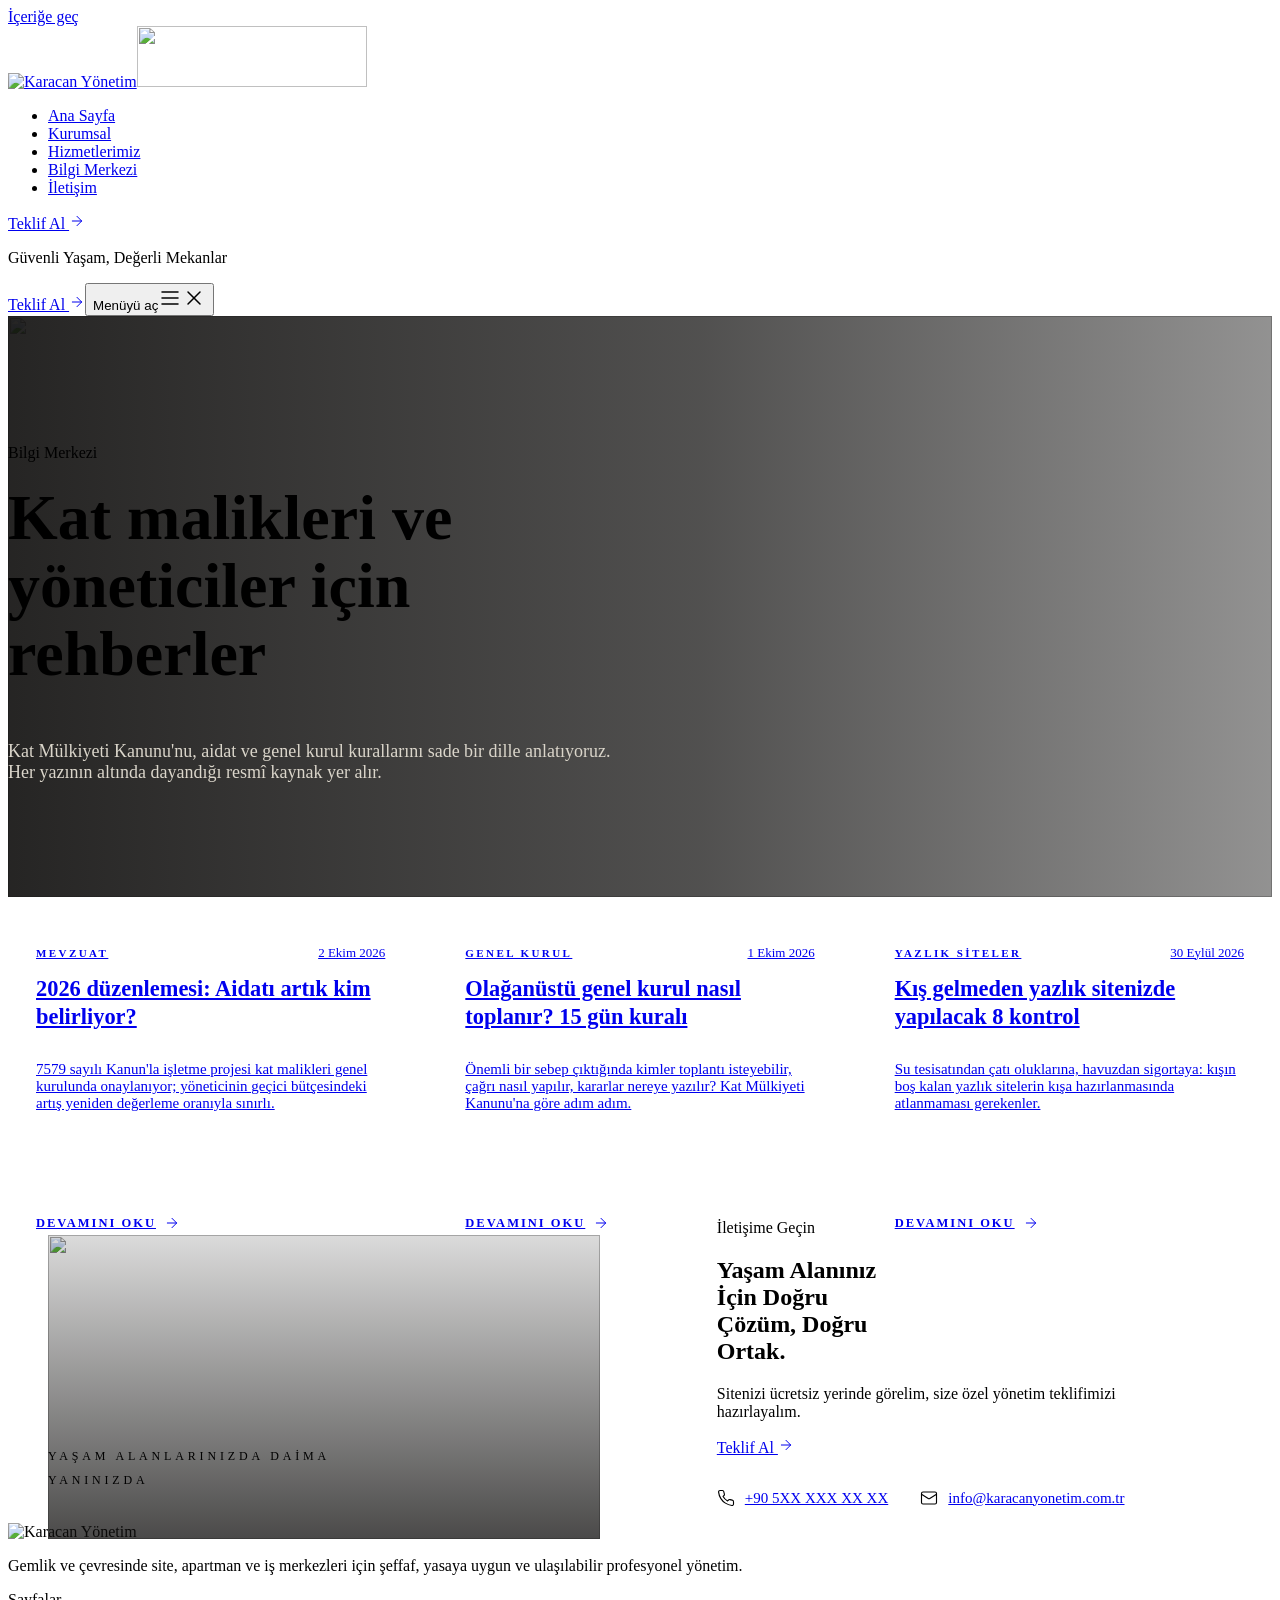
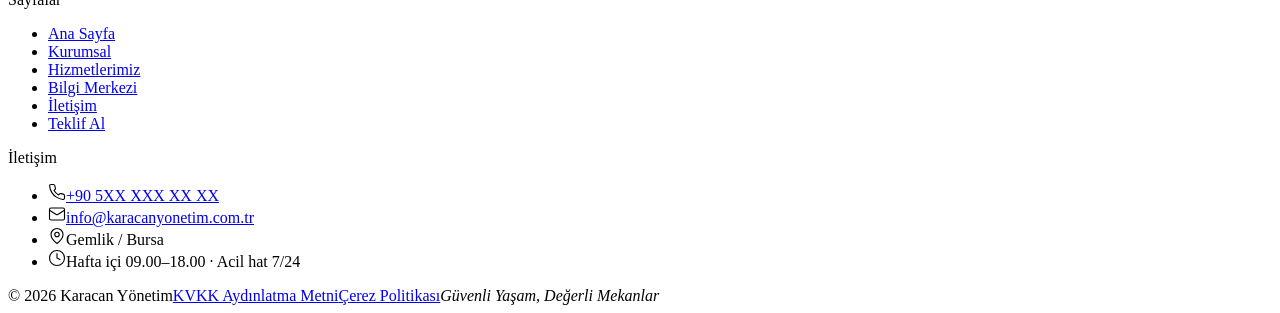
==== bilgi-merkezi/index.html @ 51871c75 "Önizleme v3: açık renkli site ikonları Co-Authored-By: Claude Opus 5.5 <noreply@anthropic.com>" ====
<!DOCTYPE html><html lang="tr" data-astro-cid-kfqxrqoz><head><meta charset="utf-8"><meta name="viewport" content="width=device-width, initial-scale=1"><title>Bilgi Merkezi | Karacan Yönetim</title><meta name="description" content="Kat malikleri ve site yöneticileri için rehberler: Kat Mülkiyeti Kanunu, 2026 aidat düzenlemesi, genel kurul usulü ve yazlık site bakımı."><link rel="canonical" href="https://karacanyonetim.com.tr/karacan-onizleme/bilgi-merkezi/"><meta name="robots" content="noindex, nofollow"><meta name="theme-color" content="#F7F5EF"><link rel="icon" href="/karacan-onizleme/favicon.svg" type="image/svg+xml"><link rel="icon" href="/karacan-onizleme/favicon.png" sizes="32x32"><link rel="apple-touch-icon" href="/karacan-onizleme/apple-touch-icon.png"><meta property="og:type" content="website"><meta property="og:locale" content="tr_TR"><meta property="og:site_name" content="Karacan Yönetim"><meta property="og:title" content="Bilgi Merkezi | Karacan Yönetim"><meta property="og:description" content="Kat malikleri ve site yöneticileri için rehberler: Kat Mülkiyeti Kanunu, 2026 aidat düzenlemesi, genel kurul usulü ve yazlık site bakımı."><meta property="og:url" content="https://karacanyonetim.com.tr/karacan-onizleme/bilgi-merkezi/"><meta property="og:image" content="https://karacanyonetim.com.tr/img/acilis-1200.webp"><script type="application/ld+json">{"@context":"https://schema.org","@type":"ProfessionalService","name":"Karacan Yönetim","description":"Site, Apartman ve İş Merkezi Yönetim ve Danışmanlık","slogan":"Güvenli Yaşam, Değerli Mekanlar","url":"https://karacanyonetim.com.tr/","email":"info@karacanyonetim.com.tr","logo":"https://karacanyonetim.com.tr/ikon-512.png","areaServed":["Gemlik","Bursa"],"address":{"@type":"PostalAddress","addressLocality":"Gemlik","addressRegion":"Bursa","addressCountry":"TR"}}</script><link rel="stylesheet" href="/karacan-onizleme/_astro/Temel.Bpt1xUq4.css"><style>.sayfa-basi[data-astro-cid-6y4fltz2]{isolation:isolate;background:var(--gece);color:var(--fildisi);padding-block:clamp(64px,10vw,128px) clamp(56px,8vw,96px);position:relative;overflow:hidden}img[data-astro-cid-6y4fltz2]{z-index:-2;object-fit:cover;opacity:.9;width:100%;height:100%;position:absolute;inset:0}.sayfa-basi[data-astro-cid-6y4fltz2]:has(img):before{content:"";z-index:-1;background:linear-gradient(90deg,#0e0d0ce6 0%,#0e0d0cb8 55%,#0e0d0c73 100%);position:absolute;inset:0}h1[data-astro-cid-6y4fltz2]{max-width:18ch;margin-top:22px;font-size:clamp(2.3rem,1.6rem + 3.2vw,4rem);line-height:1.06}p[data-astro-cid-6y4fltz2]{color:#dad5ca;max-width:38rem;margin-top:22px;font-size:clamp(1rem,.95rem + .3vw,1.125rem)}
.cagri[data-astro-cid-7pdlx3l4]{border-top:1px solid var(--cizgi);background:#fff;display:grid}.cagri-gorsel[data-astro-cid-7pdlx3l4]{isolation:isolate;min-height:280px;position:relative}.cagri-gorsel[data-astro-cid-7pdlx3l4] img[data-astro-cid-7pdlx3l4]{z-index:-2;object-fit:cover;width:100%;height:100%;position:absolute;inset:0}.cagri-gorsel[data-astro-cid-7pdlx3l4]:before{content:"";z-index:-1;background:linear-gradient(#0e0d0c26,#0e0d0cbf);position:absolute;inset:0}.cagri-gorsel[data-astro-cid-7pdlx3l4] figcaption[data-astro-cid-7pdlx3l4]{left:var(--kenar);right:var(--kenar);max-width:22rem;color:var(--fildisi);letter-spacing:.32em;text-transform:uppercase;font-size:12px;line-height:2;position:absolute;bottom:32px}.cagri-gorsel[data-astro-cid-7pdlx3l4] figcaption[data-astro-cid-7pdlx3l4]:after{content:"";background:var(--altin);width:36px;height:1px;margin-top:14px;display:block}.cagri-ic[data-astro-cid-7pdlx3l4]{padding:clamp(48px, 7vw, 96px) var(--kenar)}h2[data-astro-cid-7pdlx3l4]{max-width:16ch;margin-top:20px}.cagri-ic[data-astro-cid-7pdlx3l4]>p[data-astro-cid-7pdlx3l4]{color:var(--soluk);max-width:30rem;margin-top:18px}.cagri-ic[data-astro-cid-7pdlx3l4] .dugme[data-astro-cid-7pdlx3l4]{margin-top:32px}.cagri-iletisim[data-astro-cid-7pdlx3l4]{flex-wrap:wrap;gap:14px 32px;margin-top:32px;padding:0;list-style:none;display:flex}.cagri-iletisim[data-astro-cid-7pdlx3l4] li[data-astro-cid-7pdlx3l4]{align-items:center;gap:10px;font-size:15px;display:flex}.cagri-iletisim[data-astro-cid-7pdlx3l4] svg{color:var(--altin-yazi)}@media (width>=900px){.cagri[data-astro-cid-7pdlx3l4]{grid-template-columns:1fr 1fr}.cagri-gorsel[data-astro-cid-7pdlx3l4]{min-height:100%}.cagri-ic[data-astro-cid-7pdlx3l4]{padding-inline:clamp(48px,6vw,96px)}}
.yazi-liste[data-astro-cid-j4xgwcyb]{gap:20px;padding:0;list-style:none;display:grid}@media (width>=900px){.yazi-liste[data-astro-cid-j4xgwcyb]{grid-template-columns:repeat(3,1fr);gap:24px}}.yazi-liste[data-astro-cid-j4xgwcyb] a[data-astro-cid-j4xgwcyb]{border:1px solid var(--cizgi);background:#fff;flex-direction:column;height:100%;padding:32px 28px;transition:border-color .2s,transform .2s;display:flex}.yazi-liste[data-astro-cid-j4xgwcyb] a[data-astro-cid-j4xgwcyb]:hover{border-color:var(--altin);transform:translateY(-2px)}.ust[data-astro-cid-j4xgwcyb]{justify-content:space-between;align-items:baseline;gap:12px;display:flex}.etiket[data-astro-cid-j4xgwcyb]{letter-spacing:.22em;text-transform:uppercase;color:var(--altin-yazi);font-size:11px;font-weight:600}time[data-astro-cid-j4xgwcyb]{color:var(--soluk);font-size:13px}h2[data-astro-cid-j4xgwcyb]{margin-top:14px;font-size:1.4rem;line-height:1.25}p[data-astro-cid-j4xgwcyb]{color:var(--soluk);flex:1;margin-top:12px;font-size:15px}.bag[data-astro-cid-j4xgwcyb]{letter-spacing:.16em;text-transform:uppercase;border-bottom:1px solid var(--altin);align-self:flex-start;align-items:center;gap:8px;margin-top:24px;padding-bottom:4px;font-size:12.5px;font-weight:600;display:inline-flex}
</style></head><body data-astro-cid-kfqxrqoz><a href="#icerik" class="gorunmez" data-astro-cid-kfqxrqoz>İçeriğe geç</a><header class="ust" data-astro-cid-amg5ateg><div class="kap ust-ic" data-astro-cid-amg5ateg><a href="/karacan-onizleme/" class="logo" aria-label="Karacan Yönetim ana sayfa" data-astro-cid-amg5ateg><img class="logo-acik" src="/karacan-onizleme/logo/karacan-yatay-renkli.svg" alt="Karacan Yönetim" width="230" height="61" data-astro-cid-amg5ateg><img class="logo-koyu" src="/karacan-onizleme/logo/karacan-yatay-koyu.svg" alt="" width="230" height="61" aria-hidden="true" data-astro-cid-amg5ateg></a><nav class="menu" id="menu" aria-label="Ana menü" data-astro-cid-amg5ateg><ul data-astro-cid-amg5ateg><li data-astro-cid-amg5ateg><a href="/karacan-onizleme/" data-astro-cid-amg5ateg>Ana Sayfa</a></li><li data-astro-cid-amg5ateg><a href="/karacan-onizleme/kurumsal/" data-astro-cid-amg5ateg>Kurumsal</a></li><li data-astro-cid-amg5ateg><a href="/karacan-onizleme/hizmetler/" data-astro-cid-amg5ateg>Hizmetlerimiz</a></li><li data-astro-cid-amg5ateg><a href="/karacan-onizleme/bilgi-merkezi/" aria-current="page" data-astro-cid-amg5ateg>Bilgi Merkezi</a></li><li data-astro-cid-amg5ateg><a href="/karacan-onizleme/iletisim/" data-astro-cid-amg5ateg>İletişim</a></li></ul><a href="/karacan-onizleme/teklif/" class="dugme dugme-altin menu-teklif" data-astro-cid-amg5ateg>Teklif Al <svg width="16" height="16" viewBox="0 0 24 24" fill="none" stroke="currentColor" stroke-width="1.5" stroke-linecap="round" stroke-linejoin="round" aria-hidden="true"><path d="M5 12h14"/><path d="m12 5 7 7-7 7"/></svg></a><p class="menu-slogan" data-astro-cid-amg5ateg>Güvenli Yaşam,
Değerli Mekanlar</p></nav><a href="/karacan-onizleme/teklif/" class="dugme dugme-altin ust-teklif" data-astro-cid-amg5ateg>Teklif Al <svg width="16" height="16" viewBox="0 0 24 24" fill="none" stroke="currentColor" stroke-width="1.5" stroke-linecap="round" stroke-linejoin="round" aria-hidden="true"><path d="M5 12h14"/><path d="m12 5 7 7-7 7"/></svg></a><button class="menu-dugme" aria-controls="menu" aria-expanded="false" data-astro-cid-amg5ateg><span class="gorunmez" data-astro-cid-amg5ateg>Menüyü aç</span><svg class="ac" width="24" height="24" viewBox="0 0 24 24" fill="none" stroke="currentColor" stroke-width="1.5" stroke-linecap="round" stroke-linejoin="round" aria-hidden="true"><path d="M4 6h16"/><path d="M4 12h16"/><path d="M4 18h16"/></svg><svg class="kapa" width="24" height="24" viewBox="0 0 24 24" fill="none" stroke="currentColor" stroke-width="1.5" stroke-linecap="round" stroke-linejoin="round" aria-hidden="true"><path d="M18 6 6 18"/><path d="m6 6 12 12"/></svg></button></div></header><script type="module">var e=document.querySelector(`.menu-dugme`),t=document.querySelector(`.ust`);e.addEventListener(`click`,()=>{let n=t.classList.toggle(`acik`);e.setAttribute(`aria-expanded`,String(n)),document.body.style.overflow=n?`hidden`:``});</script><main id="icerik" data-astro-cid-kfqxrqoz><section class="sayfa-basi koyu" data-astro-cid-6y4fltz2><img src="/karacan-onizleme/img/acilis-1600.webp" srcset="/karacan-onizleme/img/acilis-800.webp 800w, /karacan-onizleme/img/acilis-1600.webp 1600w" sizes="100vw" alt="" fetchpriority="high" width="1600" height="1050" data-astro-cid-6y4fltz2><div class="kap" data-astro-cid-6y4fltz2><span class="ust-baslik" data-astro-cid-6y4fltz2>Bilgi Merkezi</span><h1 data-astro-cid-6y4fltz2>Kat malikleri ve yöneticiler için rehberler</h1><p data-astro-cid-6y4fltz2>Kat Mülkiyeti Kanunu&#39;nu, aidat ve genel kurul kurallarını sade bir dille anlatıyoruz. Her yazının altında dayandığı resmî kaynak yer alır.</p></div></section><section class="bolum" data-astro-cid-j4xgwcyb><div class="kap" data-astro-cid-j4xgwcyb><ul class="yazi-liste" data-astro-cid-j4xgwcyb><li data-astro-cid-j4xgwcyb><a href="/karacan-onizleme/bilgi-merkezi/aidati-kim-belirliyor/" data-astro-cid-j4xgwcyb><span class="ust" data-astro-cid-j4xgwcyb><span class="etiket" data-astro-cid-j4xgwcyb>Mevzuat</span><time datetime="2026-10-02T00:00:00.000Z" data-astro-cid-j4xgwcyb>2 Ekim 2026</time></span><h2 data-astro-cid-j4xgwcyb>2026 düzenlemesi: Aidatı artık kim belirliyor?</h2><p data-astro-cid-j4xgwcyb>7579 sayılı Kanun&#39;la işletme projesi kat malikleri genel kurulunda onaylanıyor; yöneticinin geçici bütçesindeki artış yeniden değerleme oranıyla sınırlı.</p><span class="bag" data-astro-cid-j4xgwcyb>Devamını oku <svg width="16" height="16" viewBox="0 0 24 24" fill="none" stroke="currentColor" stroke-width="1.5" stroke-linecap="round" stroke-linejoin="round" aria-hidden="true"><path d="M5 12h14"/><path d="m12 5 7 7-7 7"/></svg></span></a></li><li data-astro-cid-j4xgwcyb><a href="/karacan-onizleme/bilgi-merkezi/olaganustu-genel-kurul/" data-astro-cid-j4xgwcyb><span class="ust" data-astro-cid-j4xgwcyb><span class="etiket" data-astro-cid-j4xgwcyb>Genel Kurul</span><time datetime="2026-10-01T00:00:00.000Z" data-astro-cid-j4xgwcyb>1 Ekim 2026</time></span><h2 data-astro-cid-j4xgwcyb>Olağanüstü genel kurul nasıl toplanır? 15 gün kuralı</h2><p data-astro-cid-j4xgwcyb>Önemli bir sebep çıktığında kimler toplantı isteyebilir, çağrı nasıl yapılır, kararlar nereye yazılır? Kat Mülkiyeti Kanunu&#39;na göre adım adım.</p><span class="bag" data-astro-cid-j4xgwcyb>Devamını oku <svg width="16" height="16" viewBox="0 0 24 24" fill="none" stroke="currentColor" stroke-width="1.5" stroke-linecap="round" stroke-linejoin="round" aria-hidden="true"><path d="M5 12h14"/><path d="m12 5 7 7-7 7"/></svg></span></a></li><li data-astro-cid-j4xgwcyb><a href="/karacan-onizleme/bilgi-merkezi/yazlik-site-kis-kontrolleri/" data-astro-cid-j4xgwcyb><span class="ust" data-astro-cid-j4xgwcyb><span class="etiket" data-astro-cid-j4xgwcyb>Yazlık Siteler</span><time datetime="2026-09-30T00:00:00.000Z" data-astro-cid-j4xgwcyb>30 Eylül 2026</time></span><h2 data-astro-cid-j4xgwcyb>Kış gelmeden yazlık sitenizde yapılacak 8 kontrol</h2><p data-astro-cid-j4xgwcyb>Su tesisatından çatı oluklarına, havuzdan sigortaya: kışın boş kalan yazlık sitelerin kışa hazırlanmasında atlanmaması gerekenler.</p><span class="bag" data-astro-cid-j4xgwcyb>Devamını oku <svg width="16" height="16" viewBox="0 0 24 24" fill="none" stroke="currentColor" stroke-width="1.5" stroke-linecap="round" stroke-linejoin="round" aria-hidden="true"><path d="M5 12h14"/><path d="m12 5 7 7-7 7"/></svg></span></a></li></ul></div></section><section class="cagri" data-astro-cid-7pdlx3l4><figure class="cagri-gorsel koyu" data-astro-cid-7pdlx3l4><img src="/karacan-onizleme/img/giris-1600.webp" srcset="/karacan-onizleme/img/giris-800.webp 800w, /karacan-onizleme/img/giris-1600.webp 1600w" sizes="(min-width: 900px) 50vw, 100vw" alt="" loading="lazy" width="1600" height="1067" data-astro-cid-7pdlx3l4><figcaption data-astro-cid-7pdlx3l4>Yaşam alanlarınızda daima yanınızda</figcaption></figure><div class="cagri-ic" data-astro-cid-7pdlx3l4><span class="ust-baslik" data-astro-cid-7pdlx3l4>İletişime Geçin</span><h2 data-astro-cid-7pdlx3l4>Yaşam Alanınız İçin Doğru Çözüm, Doğru Ortak.</h2><p data-astro-cid-7pdlx3l4>Sitenizi ücretsiz yerinde görelim, size özel yönetim teklifimizi hazırlayalım.</p><a href="/karacan-onizleme/teklif/" class="dugme dugme-altin" data-astro-cid-7pdlx3l4>Teklif Al <svg width="16" height="16" viewBox="0 0 24 24" fill="none" stroke="currentColor" stroke-width="1.5" stroke-linecap="round" stroke-linejoin="round" aria-hidden="true"><path d="M5 12h14"/><path d="m12 5 7 7-7 7"/></svg></a><ul class="cagri-iletisim" data-astro-cid-7pdlx3l4><li data-astro-cid-7pdlx3l4><svg width="18" height="18" viewBox="0 0 24 24" fill="none" stroke="currentColor" stroke-width="1.5" stroke-linecap="round" stroke-linejoin="round" aria-hidden="true"><path d="M22 16.92v3a2 2 0 0 1-2.18 2 19.79 19.79 0 0 1-8.63-3.07 19.5 19.5 0 0 1-6-6 19.79 19.79 0 0 1-3.07-8.67A2 2 0 0 1 4.11 2h3a2 2 0 0 1 2 1.72 12.84 12.84 0 0 0 .7 2.81 2 2 0 0 1-.45 2.11L8.09 9.91a16 16 0 0 0 6 6l1.27-1.27a2 2 0 0 1 2.11-.45 12.84 12.84 0 0 0 2.81.7A2 2 0 0 1 22 16.92z"/></svg><a href="tel:+905" data-astro-cid-7pdlx3l4>+90 5XX XXX XX XX</a></li><li data-astro-cid-7pdlx3l4><svg width="18" height="18" viewBox="0 0 24 24" fill="none" stroke="currentColor" stroke-width="1.5" stroke-linecap="round" stroke-linejoin="round" aria-hidden="true"><rect width="20" height="16" x="2" y="4" rx="2"/><path d="m22 7-8.97 5.7a1.94 1.94 0 0 1-2.06 0L2 7"/></svg><a href="mailto:info@karacanyonetim.com.tr" data-astro-cid-7pdlx3l4>info@karacanyonetim.com.tr</a></li></ul></div></section></main><footer class="alt koyu" data-astro-cid-brxak7qk><div class="kap alt-ic" data-astro-cid-brxak7qk><div class="alt-marka" data-astro-cid-brxak7qk><img src="/karacan-onizleme/logo/karacan-yatay-koyu.svg" alt="Karacan Yönetim" width="230" height="61" loading="lazy" data-astro-cid-brxak7qk><p data-astro-cid-brxak7qk>Gemlik ve çevresinde site, apartman ve iş merkezleri için şeffaf, yasaya uygun ve ulaşılabilir profesyonel yönetim.</p></div><nav class="alt-menu" aria-label="Alt menü" data-astro-cid-brxak7qk><span class="ust-baslik cizgisiz" data-astro-cid-brxak7qk>Sayfalar</span><ul data-astro-cid-brxak7qk><li data-astro-cid-brxak7qk><a href="/karacan-onizleme/" data-astro-cid-brxak7qk>Ana Sayfa</a></li><li data-astro-cid-brxak7qk><a href="/karacan-onizleme/kurumsal/" data-astro-cid-brxak7qk>Kurumsal</a></li><li data-astro-cid-brxak7qk><a href="/karacan-onizleme/hizmetler/" data-astro-cid-brxak7qk>Hizmetlerimiz</a></li><li data-astro-cid-brxak7qk><a href="/karacan-onizleme/bilgi-merkezi/" data-astro-cid-brxak7qk>Bilgi Merkezi</a></li><li data-astro-cid-brxak7qk><a href="/karacan-onizleme/iletisim/" data-astro-cid-brxak7qk>İletişim</a></li><li data-astro-cid-brxak7qk><a href="/karacan-onizleme/teklif/" data-astro-cid-brxak7qk>Teklif Al</a></li></ul></nav><div class="alt-iletisim" data-astro-cid-brxak7qk><span class="ust-baslik cizgisiz" data-astro-cid-brxak7qk>İletişim</span><ul data-astro-cid-brxak7qk><li data-astro-cid-brxak7qk><svg width="18" height="18" viewBox="0 0 24 24" fill="none" stroke="currentColor" stroke-width="1.5" stroke-linecap="round" stroke-linejoin="round" aria-hidden="true"><path d="M22 16.92v3a2 2 0 0 1-2.18 2 19.79 19.79 0 0 1-8.63-3.07 19.5 19.5 0 0 1-6-6 19.79 19.79 0 0 1-3.07-8.67A2 2 0 0 1 4.11 2h3a2 2 0 0 1 2 1.72 12.84 12.84 0 0 0 .7 2.81 2 2 0 0 1-.45 2.11L8.09 9.91a16 16 0 0 0 6 6l1.27-1.27a2 2 0 0 1 2.11-.45 12.84 12.84 0 0 0 2.81.7A2 2 0 0 1 22 16.92z"/></svg><a href="tel:+905" data-astro-cid-brxak7qk>+90 5XX XXX XX XX</a></li><li data-astro-cid-brxak7qk><svg width="18" height="18" viewBox="0 0 24 24" fill="none" stroke="currentColor" stroke-width="1.5" stroke-linecap="round" stroke-linejoin="round" aria-hidden="true"><rect width="20" height="16" x="2" y="4" rx="2"/><path d="m22 7-8.97 5.7a1.94 1.94 0 0 1-2.06 0L2 7"/></svg><a href="mailto:info@karacanyonetim.com.tr" data-astro-cid-brxak7qk>info@karacanyonetim.com.tr</a></li><li data-astro-cid-brxak7qk><svg width="18" height="18" viewBox="0 0 24 24" fill="none" stroke="currentColor" stroke-width="1.5" stroke-linecap="round" stroke-linejoin="round" aria-hidden="true"><path d="M20 10c0 6-8 12-8 12s-8-6-8-12a8 8 0 0 1 16 0Z"/><circle cx="12" cy="10" r="3"/></svg><span data-astro-cid-brxak7qk>Gemlik / Bursa</span></li><li data-astro-cid-brxak7qk><svg width="18" height="18" viewBox="0 0 24 24" fill="none" stroke="currentColor" stroke-width="1.5" stroke-linecap="round" stroke-linejoin="round" aria-hidden="true"><circle cx="12" cy="12" r="10"/><path d="M12 6v6l4 2"/></svg><span data-astro-cid-brxak7qk>Hafta içi 09.00–18.00 · Acil hat 7/24</span></li></ul></div></div><div class="kap" data-astro-cid-brxak7qk><div class="alt-son" data-astro-cid-brxak7qk><span data-astro-cid-brxak7qk>© 2026 Karacan Yönetim</span><span class="yasal" data-astro-cid-brxak7qk><a href="/karacan-onizleme/kvkk/" data-astro-cid-brxak7qk>KVKK Aydınlatma Metni</a><a href="/karacan-onizleme/cerez-politikasi/" data-astro-cid-brxak7qk>Çerez Politikası</a></span><em data-astro-cid-brxak7qk>Güvenli Yaşam, Değerli Mekanlar</em></div></div></footer></body></html>
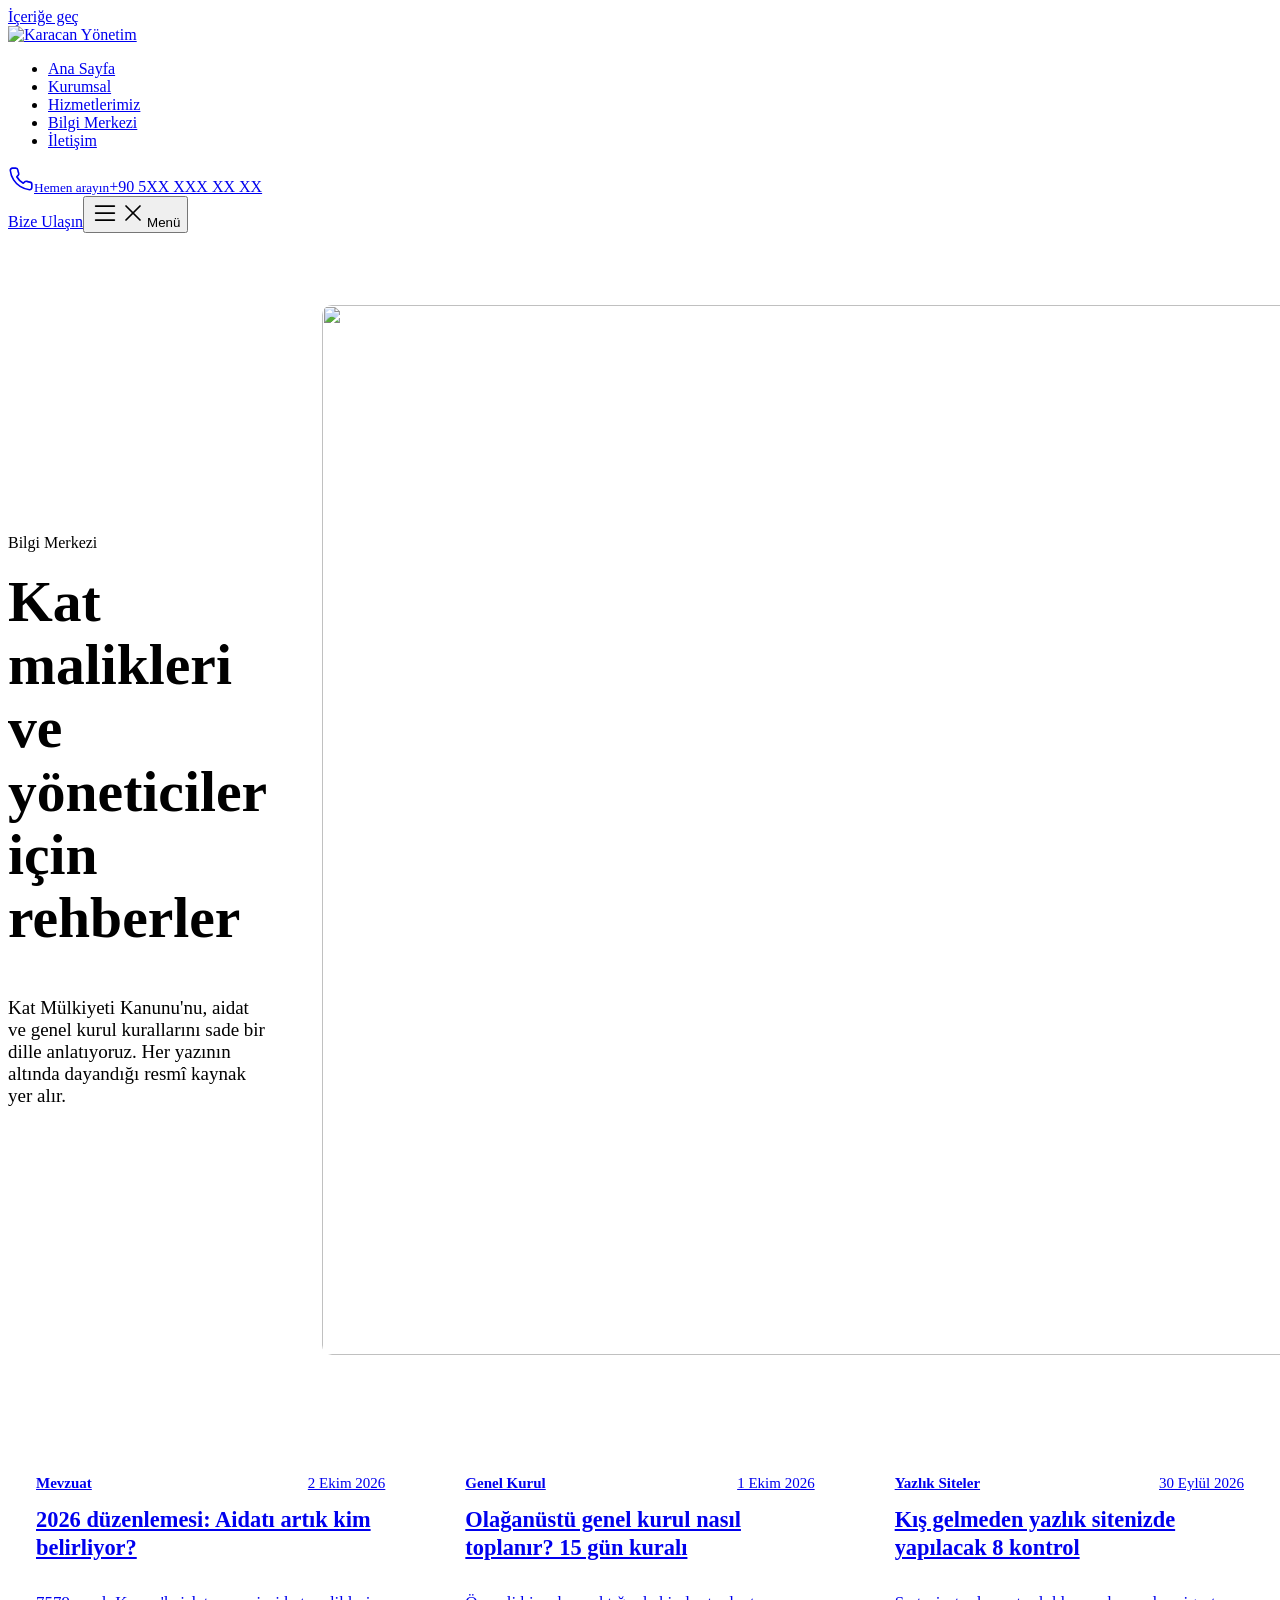
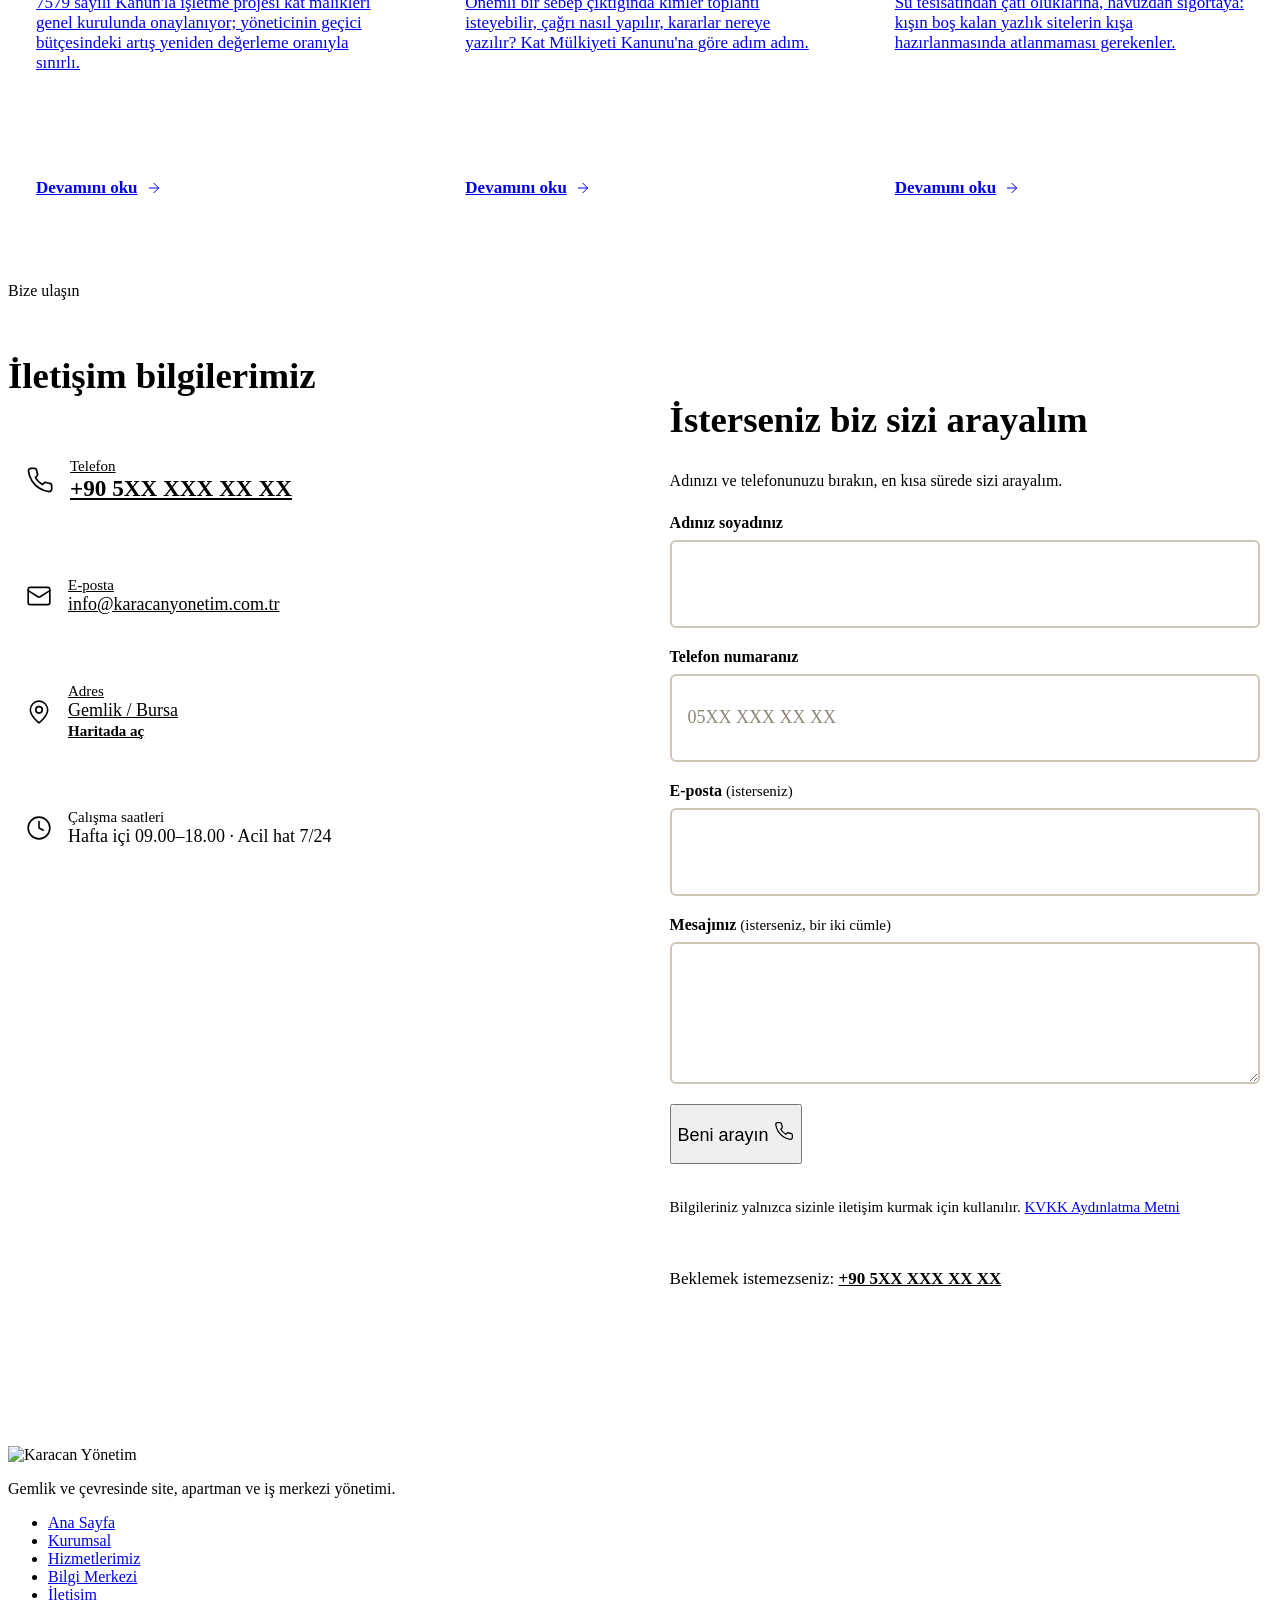
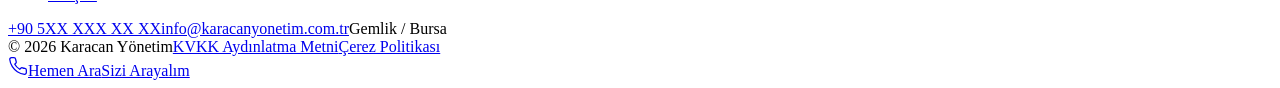
==== commit 323bf268: "Önizleme v4: 45+ kitle için sade, açık renkli tasarım Co-Authored-By: Claude Opus 5.5 <noreply@anthr" ====
--- a/bilgi-merkezi/index.html
+++ b/bilgi-merkezi/index.html
@@ -1,5 +1,6 @@
-<!DOCTYPE html><html lang="tr" data-astro-cid-kfqxrqoz><head><meta charset="utf-8"><meta name="viewport" content="width=device-width, initial-scale=1"><title>Bilgi Merkezi | Karacan Yönetim</title><meta name="description" content="Kat malikleri ve site yöneticileri için rehberler: Kat Mülkiyeti Kanunu, 2026 aidat düzenlemesi, genel kurul usulü ve yazlık site bakımı."><link rel="canonical" href="https://karacanyonetim.com.tr/karacan-onizleme/bilgi-merkezi/"><meta name="robots" content="noindex, nofollow"><meta name="theme-color" content="#F7F5EF"><link rel="icon" href="/karacan-onizleme/favicon.svg" type="image/svg+xml"><link rel="icon" href="/karacan-onizleme/favicon.png" sizes="32x32"><link rel="apple-touch-icon" href="/karacan-onizleme/apple-touch-icon.png"><meta property="og:type" content="website"><meta property="og:locale" content="tr_TR"><meta property="og:site_name" content="Karacan Yönetim"><meta property="og:title" content="Bilgi Merkezi | Karacan Yönetim"><meta property="og:description" content="Kat malikleri ve site yöneticileri için rehberler: Kat Mülkiyeti Kanunu, 2026 aidat düzenlemesi, genel kurul usulü ve yazlık site bakımı."><meta property="og:url" content="https://karacanyonetim.com.tr/karacan-onizleme/bilgi-merkezi/"><meta property="og:image" content="https://karacanyonetim.com.tr/img/acilis-1200.webp"><script type="application/ld+json">{"@context":"https://schema.org","@type":"ProfessionalService","name":"Karacan Yönetim","description":"Site, Apartman ve İş Merkezi Yönetim ve Danışmanlık","slogan":"Güvenli Yaşam, Değerli Mekanlar","url":"https://karacanyonetim.com.tr/","email":"info@karacanyonetim.com.tr","logo":"https://karacanyonetim.com.tr/ikon-512.png","areaServed":["Gemlik","Bursa"],"address":{"@type":"PostalAddress","addressLocality":"Gemlik","addressRegion":"Bursa","addressCountry":"TR"}}</script><link rel="stylesheet" href="/karacan-onizleme/_astro/Temel.Bpt1xUq4.css"><style>.sayfa-basi[data-astro-cid-6y4fltz2]{isolation:isolate;background:var(--gece);color:var(--fildisi);padding-block:clamp(64px,10vw,128px) clamp(56px,8vw,96px);position:relative;overflow:hidden}img[data-astro-cid-6y4fltz2]{z-index:-2;object-fit:cover;opacity:.9;width:100%;height:100%;position:absolute;inset:0}.sayfa-basi[data-astro-cid-6y4fltz2]:has(img):before{content:"";z-index:-1;background:linear-gradient(90deg,#0e0d0ce6 0%,#0e0d0cb8 55%,#0e0d0c73 100%);position:absolute;inset:0}h1[data-astro-cid-6y4fltz2]{max-width:18ch;margin-top:22px;font-size:clamp(2.3rem,1.6rem + 3.2vw,4rem);line-height:1.06}p[data-astro-cid-6y4fltz2]{color:#dad5ca;max-width:38rem;margin-top:22px;font-size:clamp(1rem,.95rem + .3vw,1.125rem)}
-.cagri[data-astro-cid-7pdlx3l4]{border-top:1px solid var(--cizgi);background:#fff;display:grid}.cagri-gorsel[data-astro-cid-7pdlx3l4]{isolation:isolate;min-height:280px;position:relative}.cagri-gorsel[data-astro-cid-7pdlx3l4] img[data-astro-cid-7pdlx3l4]{z-index:-2;object-fit:cover;width:100%;height:100%;position:absolute;inset:0}.cagri-gorsel[data-astro-cid-7pdlx3l4]:before{content:"";z-index:-1;background:linear-gradient(#0e0d0c26,#0e0d0cbf);position:absolute;inset:0}.cagri-gorsel[data-astro-cid-7pdlx3l4] figcaption[data-astro-cid-7pdlx3l4]{left:var(--kenar);right:var(--kenar);max-width:22rem;color:var(--fildisi);letter-spacing:.32em;text-transform:uppercase;font-size:12px;line-height:2;position:absolute;bottom:32px}.cagri-gorsel[data-astro-cid-7pdlx3l4] figcaption[data-astro-cid-7pdlx3l4]:after{content:"";background:var(--altin);width:36px;height:1px;margin-top:14px;display:block}.cagri-ic[data-astro-cid-7pdlx3l4]{padding:clamp(48px, 7vw, 96px) var(--kenar)}h2[data-astro-cid-7pdlx3l4]{max-width:16ch;margin-top:20px}.cagri-ic[data-astro-cid-7pdlx3l4]>p[data-astro-cid-7pdlx3l4]{color:var(--soluk);max-width:30rem;margin-top:18px}.cagri-ic[data-astro-cid-7pdlx3l4] .dugme[data-astro-cid-7pdlx3l4]{margin-top:32px}.cagri-iletisim[data-astro-cid-7pdlx3l4]{flex-wrap:wrap;gap:14px 32px;margin-top:32px;padding:0;list-style:none;display:flex}.cagri-iletisim[data-astro-cid-7pdlx3l4] li[data-astro-cid-7pdlx3l4]{align-items:center;gap:10px;font-size:15px;display:flex}.cagri-iletisim[data-astro-cid-7pdlx3l4] svg{color:var(--altin-yazi)}@media (width>=900px){.cagri[data-astro-cid-7pdlx3l4]{grid-template-columns:1fr 1fr}.cagri-gorsel[data-astro-cid-7pdlx3l4]{min-height:100%}.cagri-ic[data-astro-cid-7pdlx3l4]{padding-inline:clamp(48px,6vw,96px)}}
-.yazi-liste[data-astro-cid-j4xgwcyb]{gap:20px;padding:0;list-style:none;display:grid}@media (width>=900px){.yazi-liste[data-astro-cid-j4xgwcyb]{grid-template-columns:repeat(3,1fr);gap:24px}}.yazi-liste[data-astro-cid-j4xgwcyb] a[data-astro-cid-j4xgwcyb]{border:1px solid var(--cizgi);background:#fff;flex-direction:column;height:100%;padding:32px 28px;transition:border-color .2s,transform .2s;display:flex}.yazi-liste[data-astro-cid-j4xgwcyb] a[data-astro-cid-j4xgwcyb]:hover{border-color:var(--altin);transform:translateY(-2px)}.ust[data-astro-cid-j4xgwcyb]{justify-content:space-between;align-items:baseline;gap:12px;display:flex}.etiket[data-astro-cid-j4xgwcyb]{letter-spacing:.22em;text-transform:uppercase;color:var(--altin-yazi);font-size:11px;font-weight:600}time[data-astro-cid-j4xgwcyb]{color:var(--soluk);font-size:13px}h2[data-astro-cid-j4xgwcyb]{margin-top:14px;font-size:1.4rem;line-height:1.25}p[data-astro-cid-j4xgwcyb]{color:var(--soluk);flex:1;margin-top:12px;font-size:15px}.bag[data-astro-cid-j4xgwcyb]{letter-spacing:.16em;text-transform:uppercase;border-bottom:1px solid var(--altin);align-self:flex-start;align-items:center;gap:8px;margin-top:24px;padding-bottom:4px;font-size:12.5px;font-weight:600;display:inline-flex}
-</style></head><body data-astro-cid-kfqxrqoz><a href="#icerik" class="gorunmez" data-astro-cid-kfqxrqoz>İçeriğe geç</a><header class="ust" data-astro-cid-amg5ateg><div class="kap ust-ic" data-astro-cid-amg5ateg><a href="/karacan-onizleme/" class="logo" aria-label="Karacan Yönetim ana sayfa" data-astro-cid-amg5ateg><img class="logo-acik" src="/karacan-onizleme/logo/karacan-yatay-renkli.svg" alt="Karacan Yönetim" width="230" height="61" data-astro-cid-amg5ateg><img class="logo-koyu" src="/karacan-onizleme/logo/karacan-yatay-koyu.svg" alt="" width="230" height="61" aria-hidden="true" data-astro-cid-amg5ateg></a><nav class="menu" id="menu" aria-label="Ana menü" data-astro-cid-amg5ateg><ul data-astro-cid-amg5ateg><li data-astro-cid-amg5ateg><a href="/karacan-onizleme/" data-astro-cid-amg5ateg>Ana Sayfa</a></li><li data-astro-cid-amg5ateg><a href="/karacan-onizleme/kurumsal/" data-astro-cid-amg5ateg>Kurumsal</a></li><li data-astro-cid-amg5ateg><a href="/karacan-onizleme/hizmetler/" data-astro-cid-amg5ateg>Hizmetlerimiz</a></li><li data-astro-cid-amg5ateg><a href="/karacan-onizleme/bilgi-merkezi/" aria-current="page" data-astro-cid-amg5ateg>Bilgi Merkezi</a></li><li data-astro-cid-amg5ateg><a href="/karacan-onizleme/iletisim/" data-astro-cid-amg5ateg>İletişim</a></li></ul><a href="/karacan-onizleme/teklif/" class="dugme dugme-altin menu-teklif" data-astro-cid-amg5ateg>Teklif Al <svg width="16" height="16" viewBox="0 0 24 24" fill="none" stroke="currentColor" stroke-width="1.5" stroke-linecap="round" stroke-linejoin="round" aria-hidden="true"><path d="M5 12h14"/><path d="m12 5 7 7-7 7"/></svg></a><p class="menu-slogan" data-astro-cid-amg5ateg>Güvenli Yaşam,
-Değerli Mekanlar</p></nav><a href="/karacan-onizleme/teklif/" class="dugme dugme-altin ust-teklif" data-astro-cid-amg5ateg>Teklif Al <svg width="16" height="16" viewBox="0 0 24 24" fill="none" stroke="currentColor" stroke-width="1.5" stroke-linecap="round" stroke-linejoin="round" aria-hidden="true"><path d="M5 12h14"/><path d="m12 5 7 7-7 7"/></svg></a><button class="menu-dugme" aria-controls="menu" aria-expanded="false" data-astro-cid-amg5ateg><span class="gorunmez" data-astro-cid-amg5ateg>Menüyü aç</span><svg class="ac" width="24" height="24" viewBox="0 0 24 24" fill="none" stroke="currentColor" stroke-width="1.5" stroke-linecap="round" stroke-linejoin="round" aria-hidden="true"><path d="M4 6h16"/><path d="M4 12h16"/><path d="M4 18h16"/></svg><svg class="kapa" width="24" height="24" viewBox="0 0 24 24" fill="none" stroke="currentColor" stroke-width="1.5" stroke-linecap="round" stroke-linejoin="round" aria-hidden="true"><path d="M18 6 6 18"/><path d="m6 6 12 12"/></svg></button></div></header><script type="module">var e=document.querySelector(`.menu-dugme`),t=document.querySelector(`.ust`);e.addEventListener(`click`,()=>{let n=t.classList.toggle(`acik`);e.setAttribute(`aria-expanded`,String(n)),document.body.style.overflow=n?`hidden`:``});</script><main id="icerik" data-astro-cid-kfqxrqoz><section class="sayfa-basi koyu" data-astro-cid-6y4fltz2><img src="/karacan-onizleme/img/acilis-1600.webp" srcset="/karacan-onizleme/img/acilis-800.webp 800w, /karacan-onizleme/img/acilis-1600.webp 1600w" sizes="100vw" alt="" fetchpriority="high" width="1600" height="1050" data-astro-cid-6y4fltz2><div class="kap" data-astro-cid-6y4fltz2><span class="ust-baslik" data-astro-cid-6y4fltz2>Bilgi Merkezi</span><h1 data-astro-cid-6y4fltz2>Kat malikleri ve yöneticiler için rehberler</h1><p data-astro-cid-6y4fltz2>Kat Mülkiyeti Kanunu&#39;nu, aidat ve genel kurul kurallarını sade bir dille anlatıyoruz. Her yazının altında dayandığı resmî kaynak yer alır.</p></div></section><section class="bolum" data-astro-cid-j4xgwcyb><div class="kap" data-astro-cid-j4xgwcyb><ul class="yazi-liste" data-astro-cid-j4xgwcyb><li data-astro-cid-j4xgwcyb><a href="/karacan-onizleme/bilgi-merkezi/aidati-kim-belirliyor/" data-astro-cid-j4xgwcyb><span class="ust" data-astro-cid-j4xgwcyb><span class="etiket" data-astro-cid-j4xgwcyb>Mevzuat</span><time datetime="2026-10-02T00:00:00.000Z" data-astro-cid-j4xgwcyb>2 Ekim 2026</time></span><h2 data-astro-cid-j4xgwcyb>2026 düzenlemesi: Aidatı artık kim belirliyor?</h2><p data-astro-cid-j4xgwcyb>7579 sayılı Kanun&#39;la işletme projesi kat malikleri genel kurulunda onaylanıyor; yöneticinin geçici bütçesindeki artış yeniden değerleme oranıyla sınırlı.</p><span class="bag" data-astro-cid-j4xgwcyb>Devamını oku <svg width="16" height="16" viewBox="0 0 24 24" fill="none" stroke="currentColor" stroke-width="1.5" stroke-linecap="round" stroke-linejoin="round" aria-hidden="true"><path d="M5 12h14"/><path d="m12 5 7 7-7 7"/></svg></span></a></li><li data-astro-cid-j4xgwcyb><a href="/karacan-onizleme/bilgi-merkezi/olaganustu-genel-kurul/" data-astro-cid-j4xgwcyb><span class="ust" data-astro-cid-j4xgwcyb><span class="etiket" data-astro-cid-j4xgwcyb>Genel Kurul</span><time datetime="2026-10-01T00:00:00.000Z" data-astro-cid-j4xgwcyb>1 Ekim 2026</time></span><h2 data-astro-cid-j4xgwcyb>Olağanüstü genel kurul nasıl toplanır? 15 gün kuralı</h2><p data-astro-cid-j4xgwcyb>Önemli bir sebep çıktığında kimler toplantı isteyebilir, çağrı nasıl yapılır, kararlar nereye yazılır? Kat Mülkiyeti Kanunu&#39;na göre adım adım.</p><span class="bag" data-astro-cid-j4xgwcyb>Devamını oku <svg width="16" height="16" viewBox="0 0 24 24" fill="none" stroke="currentColor" stroke-width="1.5" stroke-linecap="round" stroke-linejoin="round" aria-hidden="true"><path d="M5 12h14"/><path d="m12 5 7 7-7 7"/></svg></span></a></li><li data-astro-cid-j4xgwcyb><a href="/karacan-onizleme/bilgi-merkezi/yazlik-site-kis-kontrolleri/" data-astro-cid-j4xgwcyb><span class="ust" data-astro-cid-j4xgwcyb><span class="etiket" data-astro-cid-j4xgwcyb>Yazlık Siteler</span><time datetime="2026-09-30T00:00:00.000Z" data-astro-cid-j4xgwcyb>30 Eylül 2026</time></span><h2 data-astro-cid-j4xgwcyb>Kış gelmeden yazlık sitenizde yapılacak 8 kontrol</h2><p data-astro-cid-j4xgwcyb>Su tesisatından çatı oluklarına, havuzdan sigortaya: kışın boş kalan yazlık sitelerin kışa hazırlanmasında atlanmaması gerekenler.</p><span class="bag" data-astro-cid-j4xgwcyb>Devamını oku <svg width="16" height="16" viewBox="0 0 24 24" fill="none" stroke="currentColor" stroke-width="1.5" stroke-linecap="round" stroke-linejoin="round" aria-hidden="true"><path d="M5 12h14"/><path d="m12 5 7 7-7 7"/></svg></span></a></li></ul></div></section><section class="cagri" data-astro-cid-7pdlx3l4><figure class="cagri-gorsel koyu" data-astro-cid-7pdlx3l4><img src="/karacan-onizleme/img/giris-1600.webp" srcset="/karacan-onizleme/img/giris-800.webp 800w, /karacan-onizleme/img/giris-1600.webp 1600w" sizes="(min-width: 900px) 50vw, 100vw" alt="" loading="lazy" width="1600" height="1067" data-astro-cid-7pdlx3l4><figcaption data-astro-cid-7pdlx3l4>Yaşam alanlarınızda daima yanınızda</figcaption></figure><div class="cagri-ic" data-astro-cid-7pdlx3l4><span class="ust-baslik" data-astro-cid-7pdlx3l4>İletişime Geçin</span><h2 data-astro-cid-7pdlx3l4>Yaşam Alanınız İçin Doğru Çözüm, Doğru Ortak.</h2><p data-astro-cid-7pdlx3l4>Sitenizi ücretsiz yerinde görelim, size özel yönetim teklifimizi hazırlayalım.</p><a href="/karacan-onizleme/teklif/" class="dugme dugme-altin" data-astro-cid-7pdlx3l4>Teklif Al <svg width="16" height="16" viewBox="0 0 24 24" fill="none" stroke="currentColor" stroke-width="1.5" stroke-linecap="round" stroke-linejoin="round" aria-hidden="true"><path d="M5 12h14"/><path d="m12 5 7 7-7 7"/></svg></a><ul class="cagri-iletisim" data-astro-cid-7pdlx3l4><li data-astro-cid-7pdlx3l4><svg width="18" height="18" viewBox="0 0 24 24" fill="none" stroke="currentColor" stroke-width="1.5" stroke-linecap="round" stroke-linejoin="round" aria-hidden="true"><path d="M22 16.92v3a2 2 0 0 1-2.18 2 19.79 19.79 0 0 1-8.63-3.07 19.5 19.5 0 0 1-6-6 19.79 19.79 0 0 1-3.07-8.67A2 2 0 0 1 4.11 2h3a2 2 0 0 1 2 1.72 12.84 12.84 0 0 0 .7 2.81 2 2 0 0 1-.45 2.11L8.09 9.91a16 16 0 0 0 6 6l1.27-1.27a2 2 0 0 1 2.11-.45 12.84 12.84 0 0 0 2.81.7A2 2 0 0 1 22 16.92z"/></svg><a href="tel:+905" data-astro-cid-7pdlx3l4>+90 5XX XXX XX XX</a></li><li data-astro-cid-7pdlx3l4><svg width="18" height="18" viewBox="0 0 24 24" fill="none" stroke="currentColor" stroke-width="1.5" stroke-linecap="round" stroke-linejoin="round" aria-hidden="true"><rect width="20" height="16" x="2" y="4" rx="2"/><path d="m22 7-8.97 5.7a1.94 1.94 0 0 1-2.06 0L2 7"/></svg><a href="mailto:info@karacanyonetim.com.tr" data-astro-cid-7pdlx3l4>info@karacanyonetim.com.tr</a></li></ul></div></section></main><footer class="alt koyu" data-astro-cid-brxak7qk><div class="kap alt-ic" data-astro-cid-brxak7qk><div class="alt-marka" data-astro-cid-brxak7qk><img src="/karacan-onizleme/logo/karacan-yatay-koyu.svg" alt="Karacan Yönetim" width="230" height="61" loading="lazy" data-astro-cid-brxak7qk><p data-astro-cid-brxak7qk>Gemlik ve çevresinde site, apartman ve iş merkezleri için şeffaf, yasaya uygun ve ulaşılabilir profesyonel yönetim.</p></div><nav class="alt-menu" aria-label="Alt menü" data-astro-cid-brxak7qk><span class="ust-baslik cizgisiz" data-astro-cid-brxak7qk>Sayfalar</span><ul data-astro-cid-brxak7qk><li data-astro-cid-brxak7qk><a href="/karacan-onizleme/" data-astro-cid-brxak7qk>Ana Sayfa</a></li><li data-astro-cid-brxak7qk><a href="/karacan-onizleme/kurumsal/" data-astro-cid-brxak7qk>Kurumsal</a></li><li data-astro-cid-brxak7qk><a href="/karacan-onizleme/hizmetler/" data-astro-cid-brxak7qk>Hizmetlerimiz</a></li><li data-astro-cid-brxak7qk><a href="/karacan-onizleme/bilgi-merkezi/" data-astro-cid-brxak7qk>Bilgi Merkezi</a></li><li data-astro-cid-brxak7qk><a href="/karacan-onizleme/iletisim/" data-astro-cid-brxak7qk>İletişim</a></li><li data-astro-cid-brxak7qk><a href="/karacan-onizleme/teklif/" data-astro-cid-brxak7qk>Teklif Al</a></li></ul></nav><div class="alt-iletisim" data-astro-cid-brxak7qk><span class="ust-baslik cizgisiz" data-astro-cid-brxak7qk>İletişim</span><ul data-astro-cid-brxak7qk><li data-astro-cid-brxak7qk><svg width="18" height="18" viewBox="0 0 24 24" fill="none" stroke="currentColor" stroke-width="1.5" stroke-linecap="round" stroke-linejoin="round" aria-hidden="true"><path d="M22 16.92v3a2 2 0 0 1-2.18 2 19.79 19.79 0 0 1-8.63-3.07 19.5 19.5 0 0 1-6-6 19.79 19.79 0 0 1-3.07-8.67A2 2 0 0 1 4.11 2h3a2 2 0 0 1 2 1.72 12.84 12.84 0 0 0 .7 2.81 2 2 0 0 1-.45 2.11L8.09 9.91a16 16 0 0 0 6 6l1.27-1.27a2 2 0 0 1 2.11-.45 12.84 12.84 0 0 0 2.81.7A2 2 0 0 1 22 16.92z"/></svg><a href="tel:+905" data-astro-cid-brxak7qk>+90 5XX XXX XX XX</a></li><li data-astro-cid-brxak7qk><svg width="18" height="18" viewBox="0 0 24 24" fill="none" stroke="currentColor" stroke-width="1.5" stroke-linecap="round" stroke-linejoin="round" aria-hidden="true"><rect width="20" height="16" x="2" y="4" rx="2"/><path d="m22 7-8.97 5.7a1.94 1.94 0 0 1-2.06 0L2 7"/></svg><a href="mailto:info@karacanyonetim.com.tr" data-astro-cid-brxak7qk>info@karacanyonetim.com.tr</a></li><li data-astro-cid-brxak7qk><svg width="18" height="18" viewBox="0 0 24 24" fill="none" stroke="currentColor" stroke-width="1.5" stroke-linecap="round" stroke-linejoin="round" aria-hidden="true"><path d="M20 10c0 6-8 12-8 12s-8-6-8-12a8 8 0 0 1 16 0Z"/><circle cx="12" cy="10" r="3"/></svg><span data-astro-cid-brxak7qk>Gemlik / Bursa</span></li><li data-astro-cid-brxak7qk><svg width="18" height="18" viewBox="0 0 24 24" fill="none" stroke="currentColor" stroke-width="1.5" stroke-linecap="round" stroke-linejoin="round" aria-hidden="true"><circle cx="12" cy="12" r="10"/><path d="M12 6v6l4 2"/></svg><span data-astro-cid-brxak7qk>Hafta içi 09.00–18.00 · Acil hat 7/24</span></li></ul></div></div><div class="kap" data-astro-cid-brxak7qk><div class="alt-son" data-astro-cid-brxak7qk><span data-astro-cid-brxak7qk>© 2026 Karacan Yönetim</span><span class="yasal" data-astro-cid-brxak7qk><a href="/karacan-onizleme/kvkk/" data-astro-cid-brxak7qk>KVKK Aydınlatma Metni</a><a href="/karacan-onizleme/cerez-politikasi/" data-astro-cid-brxak7qk>Çerez Politikası</a></span><em data-astro-cid-brxak7qk>Güvenli Yaşam, Değerli Mekanlar</em></div></div></footer></body></html>+<!DOCTYPE html><html lang="tr" data-astro-cid-kfqxrqoz><head><meta charset="utf-8"><meta name="viewport" content="width=device-width, initial-scale=1"><title>Bilgi Merkezi | Karacan Yönetim</title><meta name="description" content="Kat malikleri ve site yöneticileri için rehberler: Kat Mülkiyeti Kanunu, 2026 aidat düzenlemesi, genel kurul usulü ve yazlık site bakımı."><link rel="canonical" href="https://karacanyonetim.com.tr/karacan-onizleme/bilgi-merkezi/"><meta name="robots" content="noindex, nofollow"><meta name="theme-color" content="#F7F5EF"><link rel="icon" href="/karacan-onizleme/favicon.svg" type="image/svg+xml"><link rel="icon" href="/karacan-onizleme/favicon.png" sizes="32x32"><link rel="apple-touch-icon" href="/karacan-onizleme/apple-touch-icon.png"><meta property="og:type" content="website"><meta property="og:locale" content="tr_TR"><meta property="og:site_name" content="Karacan Yönetim"><meta property="og:title" content="Bilgi Merkezi | Karacan Yönetim"><meta property="og:description" content="Kat malikleri ve site yöneticileri için rehberler: Kat Mülkiyeti Kanunu, 2026 aidat düzenlemesi, genel kurul usulü ve yazlık site bakımı."><meta property="og:url" content="https://karacanyonetim.com.tr/karacan-onizleme/bilgi-merkezi/"><meta property="og:image" content="https://karacanyonetim.com.tr/img/acilis-1200.webp"><script type="application/ld+json">{"@context":"https://schema.org","@type":"ProfessionalService","name":"Karacan Yönetim","description":"Site, Apartman ve İş Merkezi Yönetim ve Danışmanlık","slogan":"Güvenli Yaşam, Değerli Mekanlar","url":"https://karacanyonetim.com.tr/","email":"info@karacanyonetim.com.tr","logo":"https://karacanyonetim.com.tr/ikon-512.png","areaServed":["Gemlik","Bursa"],"address":{"@type":"PostalAddress","addressLocality":"Gemlik","addressRegion":"Bursa","addressCountry":"TR"}}</script><link rel="stylesheet" href="/karacan-onizleme/_astro/Temel.uqsOKliF.css"><style>.sayfa-basi[data-astro-cid-6y4fltz2]{background:var(--fildisi);border-bottom:1px solid var(--cizgi);padding-block:clamp(36px,6vw,72px)}.ic[data-astro-cid-6y4fltz2]{align-items:center;gap:28px;display:grid}@media (width>=900px){.ic[data-astro-cid-6y4fltz2].gorselli{grid-template-columns:1.1fr 1fr;gap:56px}}h1[data-astro-cid-6y4fltz2]{margin-top:18px;font-size:clamp(2.2rem,1.6rem + 2.8vw,3.6rem);line-height:1.1}p[data-astro-cid-6y4fltz2]{max-width:34rem;color:var(--soluk);margin-top:16px;font-size:19px}img[data-astro-cid-6y4fltz2]{aspect-ratio:16/10;object-fit:cover;border-radius:10px;width:100%}@media (width<=899px){img[data-astro-cid-6y4fltz2]{aspect-ratio:16/9}}
+.bize-ulasin[data-astro-cid-7pdlx3l4]{background:var(--krem-koyu);border-top:1px solid var(--cizgi);padding-block:clamp(56px,8vw,96px)}.ikili[data-astro-cid-7pdlx3l4]{gap:32px;margin-top:24px;display:grid}@media (width>=960px){.ikili[data-astro-cid-7pdlx3l4]{grid-template-columns:1fr 1.15fr;align-items:start;gap:48px}}
+.bilgiler[data-astro-cid-l3zmdbaa] h2[data-astro-cid-l3zmdbaa]{font-size:clamp(1.7rem,1.4rem + 1.4vw,2.3rem)}ul[data-astro-cid-l3zmdbaa]{gap:12px;margin-top:20px;padding:0;list-style:none;display:grid}li[data-astro-cid-l3zmdbaa]>a[data-astro-cid-l3zmdbaa],li[data-astro-cid-l3zmdbaa]>div[data-astro-cid-l3zmdbaa]{background:var(--beyaz);border:1px solid var(--cizgi);min-height:72px;color:var(--siyah);word-break:break-word;border-radius:8px;align-items:center;gap:16px;padding:16px 18px;font-size:18px;font-weight:500;display:flex}li[data-astro-cid-l3zmdbaa]>a[data-astro-cid-l3zmdbaa]:hover{border-color:var(--altin)}li[data-astro-cid-l3zmdbaa] svg{color:var(--altin-yazi);flex:none}small[data-astro-cid-l3zmdbaa]{color:var(--soluk);font-size:15px;font-weight:500;display:block}em[data-astro-cid-l3zmdbaa]{color:var(--altin-yazi);margin-top:2px;font-size:15px;font-style:normal;font-weight:600;display:block}.one-cikan[data-astro-cid-l3zmdbaa] a[data-astro-cid-l3zmdbaa]{border:2px solid var(--altin);font-family:var(--serif);font-size:1.45rem;font-weight:600}.one-cikan[data-astro-cid-l3zmdbaa] small[data-astro-cid-l3zmdbaa]{font-family:var(--sans)}.form{gap:20px;display:grid}.alan{gap:8px;display:grid}.alan>span{color:var(--siyah);font-size:16px;font-weight:600}.alan>span small{color:var(--soluk);font-size:15px;font-weight:400}.form input:not([type=checkbox]):not([type=radio]),.form textarea{width:100%;min-height:56px;font:inherit;color:var(--siyah);background:var(--beyaz);border:2px solid #cfc7b6;border-radius:6px;padding:14px 16px;font-size:18px;transition:border-color .2s,box-shadow .2s}.form textarea{resize:vertical;min-height:110px}.form input:focus,.form textarea:focus{border-color:var(--altin);outline:none;box-shadow:0 0 0 4px #c9a96b40}.form input::placeholder,.form textarea::placeholder{color:#8e8778}.tuzak{width:1px;height:1px;position:absolute;left:-9999px;overflow:hidden}.form-durum{border-left:3px solid var(--altin);background:#fbf3e2;border-radius:4px;padding:14px 16px;font-size:17px}.form button[type=submit]{width:100%;min-height:60px;font-size:18px}@media (width>=640px){.form button[type=submit]{justify-self:start;width:auto}}.form button[disabled]{opacity:.6;cursor:wait}.form-tamam{border:2px solid var(--altin);background:#fbf7ee;border-radius:8px;outline:none;padding:28px 24px}.form-tamam h3{font-size:1.6rem}.form-tamam p{color:var(--soluk);margin-top:8px}.form.gonderildi>:not(.form-tamam){display:none}.arayalim[data-astro-cid-ch3zozth]{background:var(--beyaz);border:1px solid var(--cizgi);border-radius:10px;padding:28px 22px}@media (width>=768px){.arayalim[data-astro-cid-ch3zozth]{padding:44px 48px}}.arayalim-bas[data-astro-cid-ch3zozth] h2[data-astro-cid-ch3zozth]{font-size:clamp(1.7rem,1.4rem + 1.4vw,2.3rem)}.arayalim-bas[data-astro-cid-ch3zozth] p[data-astro-cid-ch3zozth]{color:var(--soluk);margin-top:10px}.arayalim[data-astro-cid-ch3zozth] .form[data-astro-cid-ch3zozth]{margin-top:24px}.kvkk-not[data-astro-cid-ch3zozth]{color:var(--soluk);font-size:15px}.kvkk-not[data-astro-cid-ch3zozth] a[data-astro-cid-ch3zozth]{border-bottom:1px solid var(--altin)}.ya-da[data-astro-cid-ch3zozth]{border-top:1px solid var(--cizgi);color:var(--soluk);margin-top:20px;padding-top:18px;font-size:17px}.ya-da[data-astro-cid-ch3zozth] a[data-astro-cid-ch3zozth]{color:var(--siyah);border-bottom:2px solid var(--altin);white-space:nowrap;font-weight:700}
+.yazi-liste[data-astro-cid-j4xgwcyb]{gap:20px;padding:0;list-style:none;display:grid}@media (width>=900px){.yazi-liste[data-astro-cid-j4xgwcyb]{grid-template-columns:repeat(3,1fr);gap:24px}}.yazi-liste[data-astro-cid-j4xgwcyb] a[data-astro-cid-j4xgwcyb]{border:1px solid var(--cizgi);background:#fff;border-radius:10px;flex-direction:column;height:100%;padding:32px 28px;transition:border-color .2s,transform .2s;display:flex}.yazi-liste[data-astro-cid-j4xgwcyb] a[data-astro-cid-j4xgwcyb]:hover{border-color:var(--altin);transform:translateY(-2px)}.ust[data-astro-cid-j4xgwcyb]{justify-content:space-between;align-items:baseline;gap:12px;display:flex}.etiket[data-astro-cid-j4xgwcyb]{color:var(--altin-yazi);font-size:15px;font-weight:600}time[data-astro-cid-j4xgwcyb]{color:var(--soluk);font-size:15px}h2[data-astro-cid-j4xgwcyb]{margin-top:14px;font-size:1.4rem;line-height:1.25}p[data-astro-cid-j4xgwcyb]{color:var(--soluk);flex:1;margin-top:12px;font-size:17px}.bag[data-astro-cid-j4xgwcyb]{border-bottom:2px solid var(--altin);align-self:flex-start;align-items:center;gap:8px;margin-top:24px;padding-bottom:4px;font-size:17px;font-weight:600;display:inline-flex}
+</style></head><body data-astro-cid-kfqxrqoz><a href="#icerik" class="gorunmez" data-astro-cid-kfqxrqoz>İçeriğe geç</a><header class="ust" data-astro-cid-amg5ateg><div class="kap ust-ic" data-astro-cid-amg5ateg><a href="/karacan-onizleme/" class="logo" aria-label="Karacan Yönetim ana sayfa" data-astro-cid-amg5ateg><img src="/karacan-onizleme/logo/karacan-yatay-renkli.svg" alt="Karacan Yönetim" width="230" height="61" data-astro-cid-amg5ateg></a><nav class="menu" id="menu" aria-label="Ana menü" data-astro-cid-amg5ateg><ul data-astro-cid-amg5ateg><li data-astro-cid-amg5ateg><a href="/karacan-onizleme/" data-astro-cid-amg5ateg>Ana Sayfa</a></li><li data-astro-cid-amg5ateg><a href="/karacan-onizleme/kurumsal/" data-astro-cid-amg5ateg>Kurumsal</a></li><li data-astro-cid-amg5ateg><a href="/karacan-onizleme/hizmetler/" data-astro-cid-amg5ateg>Hizmetlerimiz</a></li><li data-astro-cid-amg5ateg><a href="/karacan-onizleme/bilgi-merkezi/" aria-current="page" data-astro-cid-amg5ateg>Bilgi Merkezi</a></li><li data-astro-cid-amg5ateg><a href="/karacan-onizleme/iletisim/" data-astro-cid-amg5ateg>İletişim</a></li></ul><a href="tel:+905" class="menu-ara" data-astro-cid-amg5ateg><svg width="26" height="26" viewBox="0 0 24 24" fill="none" stroke="currentColor" stroke-width="1.5" stroke-linecap="round" stroke-linejoin="round" aria-hidden="true"><path d="M22 16.92v3a2 2 0 0 1-2.18 2 19.79 19.79 0 0 1-8.63-3.07 19.5 19.5 0 0 1-6-6 19.79 19.79 0 0 1-3.07-8.67A2 2 0 0 1 4.11 2h3a2 2 0 0 1 2 1.72 12.84 12.84 0 0 0 .7 2.81 2 2 0 0 1-.45 2.11L8.09 9.91a16 16 0 0 0 6 6l1.27-1.27a2 2 0 0 1 2.11-.45 12.84 12.84 0 0 0 2.81.7A2 2 0 0 1 22 16.92z"/></svg><span data-astro-cid-amg5ateg><small data-astro-cid-amg5ateg>Hemen arayın</small>+90 5XX XXX XX XX</span></a></nav><a href="/karacan-onizleme/iletisim/" class="dugme dugme-altin ust-iletisim" data-astro-cid-amg5ateg>Bize Ulaşın</a><button class="menu-dugme" aria-controls="menu" aria-expanded="false" data-astro-cid-amg5ateg><svg class="ac" width="28" height="28" viewBox="0 0 24 24" fill="none" stroke="currentColor" stroke-width="1.5" stroke-linecap="round" stroke-linejoin="round" aria-hidden="true"><path d="M4 6h16"/><path d="M4 12h16"/><path d="M4 18h16"/></svg><svg class="kapa" width="28" height="28" viewBox="0 0 24 24" fill="none" stroke="currentColor" stroke-width="1.5" stroke-linecap="round" stroke-linejoin="round" aria-hidden="true"><path d="M18 6 6 18"/><path d="m6 6 12 12"/></svg><span class="menu-yazi" data-astro-cid-amg5ateg>Menü</span></button></div></header><script type="module">var e=document.querySelector(`.menu-dugme`),t=document.querySelector(`.ust`),n=e.querySelector(`.menu-yazi`);e.addEventListener(`click`,()=>{let r=t.classList.toggle(`acik`);e.setAttribute(`aria-expanded`,String(r)),n.textContent=r?`Kapat`:`Menü`,document.body.style.overflow=r?`hidden`:``});</script><main id="icerik" data-astro-cid-kfqxrqoz><section class="sayfa-basi" data-astro-cid-6y4fltz2><div class="kap ic gorselli" data-astro-cid-6y4fltz2><div class="yazi" data-astro-cid-6y4fltz2><span class="ust-baslik" data-astro-cid-6y4fltz2>Bilgi Merkezi</span><h1 data-astro-cid-6y4fltz2>Kat malikleri ve yöneticiler için rehberler</h1><p data-astro-cid-6y4fltz2>Kat Mülkiyeti Kanunu&#39;nu, aidat ve genel kurul kurallarını sade bir dille anlatıyoruz. Her yazının altında dayandığı resmî kaynak yer alır.</p></div><img src="/karacan-onizleme/img/acilis-1600.webp" srcset="/karacan-onizleme/img/acilis-800.webp 800w, /karacan-onizleme/img/acilis-1600.webp 1600w" sizes="(min-width: 900px) 45vw, 100vw" alt="" fetchpriority="high" width="1600" height="1050" data-astro-cid-6y4fltz2></div></section><section class="bolum" data-astro-cid-j4xgwcyb><div class="kap" data-astro-cid-j4xgwcyb><ul class="yazi-liste" data-astro-cid-j4xgwcyb><li data-astro-cid-j4xgwcyb><a href="/karacan-onizleme/bilgi-merkezi/aidati-kim-belirliyor/" data-astro-cid-j4xgwcyb><span class="ust" data-astro-cid-j4xgwcyb><span class="etiket" data-astro-cid-j4xgwcyb>Mevzuat</span><time datetime="2026-10-02T00:00:00.000Z" data-astro-cid-j4xgwcyb>2 Ekim 2026</time></span><h2 data-astro-cid-j4xgwcyb>2026 düzenlemesi: Aidatı artık kim belirliyor?</h2><p data-astro-cid-j4xgwcyb>7579 sayılı Kanun&#39;la işletme projesi kat malikleri genel kurulunda onaylanıyor; yöneticinin geçici bütçesindeki artış yeniden değerleme oranıyla sınırlı.</p><span class="bag" data-astro-cid-j4xgwcyb>Devamını oku <svg width="16" height="16" viewBox="0 0 24 24" fill="none" stroke="currentColor" stroke-width="1.5" stroke-linecap="round" stroke-linejoin="round" aria-hidden="true"><path d="M5 12h14"/><path d="m12 5 7 7-7 7"/></svg></span></a></li><li data-astro-cid-j4xgwcyb><a href="/karacan-onizleme/bilgi-merkezi/olaganustu-genel-kurul/" data-astro-cid-j4xgwcyb><span class="ust" data-astro-cid-j4xgwcyb><span class="etiket" data-astro-cid-j4xgwcyb>Genel Kurul</span><time datetime="2026-10-01T00:00:00.000Z" data-astro-cid-j4xgwcyb>1 Ekim 2026</time></span><h2 data-astro-cid-j4xgwcyb>Olağanüstü genel kurul nasıl toplanır? 15 gün kuralı</h2><p data-astro-cid-j4xgwcyb>Önemli bir sebep çıktığında kimler toplantı isteyebilir, çağrı nasıl yapılır, kararlar nereye yazılır? Kat Mülkiyeti Kanunu&#39;na göre adım adım.</p><span class="bag" data-astro-cid-j4xgwcyb>Devamını oku <svg width="16" height="16" viewBox="0 0 24 24" fill="none" stroke="currentColor" stroke-width="1.5" stroke-linecap="round" stroke-linejoin="round" aria-hidden="true"><path d="M5 12h14"/><path d="m12 5 7 7-7 7"/></svg></span></a></li><li data-astro-cid-j4xgwcyb><a href="/karacan-onizleme/bilgi-merkezi/yazlik-site-kis-kontrolleri/" data-astro-cid-j4xgwcyb><span class="ust" data-astro-cid-j4xgwcyb><span class="etiket" data-astro-cid-j4xgwcyb>Yazlık Siteler</span><time datetime="2026-09-30T00:00:00.000Z" data-astro-cid-j4xgwcyb>30 Eylül 2026</time></span><h2 data-astro-cid-j4xgwcyb>Kış gelmeden yazlık sitenizde yapılacak 8 kontrol</h2><p data-astro-cid-j4xgwcyb>Su tesisatından çatı oluklarına, havuzdan sigortaya: kışın boş kalan yazlık sitelerin kışa hazırlanmasında atlanmaması gerekenler.</p><span class="bag" data-astro-cid-j4xgwcyb>Devamını oku <svg width="16" height="16" viewBox="0 0 24 24" fill="none" stroke="currentColor" stroke-width="1.5" stroke-linecap="round" stroke-linejoin="round" aria-hidden="true"><path d="M5 12h14"/><path d="m12 5 7 7-7 7"/></svg></span></a></li></ul></div></section><section class="bize-ulasin" id="bize-ulasin" data-astro-cid-7pdlx3l4><div class="kap" data-astro-cid-7pdlx3l4><span class="ust-baslik" data-astro-cid-7pdlx3l4>Bize ulaşın</span><div class="ikili" data-astro-cid-7pdlx3l4><div class="bilgiler" data-astro-cid-l3zmdbaa><h2 data-astro-cid-l3zmdbaa>İletişim bilgilerimiz</h2><ul data-astro-cid-l3zmdbaa><li class="one-cikan" data-astro-cid-l3zmdbaa><a href="tel:+905" data-astro-cid-l3zmdbaa><svg width="28" height="28" viewBox="0 0 24 24" fill="none" stroke="currentColor" stroke-width="1.5" stroke-linecap="round" stroke-linejoin="round" aria-hidden="true"><path d="M22 16.92v3a2 2 0 0 1-2.18 2 19.79 19.79 0 0 1-8.63-3.07 19.5 19.5 0 0 1-6-6 19.79 19.79 0 0 1-3.07-8.67A2 2 0 0 1 4.11 2h3a2 2 0 0 1 2 1.72 12.84 12.84 0 0 0 .7 2.81 2 2 0 0 1-.45 2.11L8.09 9.91a16 16 0 0 0 6 6l1.27-1.27a2 2 0 0 1 2.11-.45 12.84 12.84 0 0 0 2.81.7A2 2 0 0 1 22 16.92z"/></svg><span data-astro-cid-l3zmdbaa><small data-astro-cid-l3zmdbaa>Telefon</small>+90 5XX XXX XX XX</span></a></li><li data-astro-cid-l3zmdbaa><a href="mailto:info@karacanyonetim.com.tr" data-astro-cid-l3zmdbaa><svg width="26" height="26" viewBox="0 0 24 24" fill="none" stroke="currentColor" stroke-width="1.5" stroke-linecap="round" stroke-linejoin="round" aria-hidden="true"><rect width="20" height="16" x="2" y="4" rx="2"/><path d="m22 7-8.97 5.7a1.94 1.94 0 0 1-2.06 0L2 7"/></svg><span data-astro-cid-l3zmdbaa><small data-astro-cid-l3zmdbaa>E-posta</small>info@karacanyonetim.com.tr</span></a></li><li data-astro-cid-l3zmdbaa><a href="https://www.google.com/maps/search/?api=1&amp;query=Gemlik%20%2F%20Bursa" target="_blank" rel="noopener" data-astro-cid-l3zmdbaa><svg width="26" height="26" viewBox="0 0 24 24" fill="none" stroke="currentColor" stroke-width="1.5" stroke-linecap="round" stroke-linejoin="round" aria-hidden="true"><path d="M20 10c0 6-8 12-8 12s-8-6-8-12a8 8 0 0 1 16 0Z"/><circle cx="12" cy="10" r="3"/></svg><span data-astro-cid-l3zmdbaa><small data-astro-cid-l3zmdbaa>Adres</small>Gemlik / Bursa<em data-astro-cid-l3zmdbaa>Haritada aç</em></span></a></li><li data-astro-cid-l3zmdbaa><div data-astro-cid-l3zmdbaa><svg width="26" height="26" viewBox="0 0 24 24" fill="none" stroke="currentColor" stroke-width="1.5" stroke-linecap="round" stroke-linejoin="round" aria-hidden="true"><circle cx="12" cy="12" r="10"/><path d="M12 6v6l4 2"/></svg><span data-astro-cid-l3zmdbaa><small data-astro-cid-l3zmdbaa>Çalışma saatleri</small>Hafta içi 09.00–18.00 · Acil hat 7/24</span></div></li></ul></div><div class="arayalim" id="sizi-arayalim" data-astro-cid-ch3zozth><div class="arayalim-bas" data-astro-cid-ch3zozth><h2 data-astro-cid-ch3zozth>İsterseniz biz sizi arayalım</h2><p data-astro-cid-ch3zozth>Adınızı ve telefonunuzu bırakın, en kısa sürede sizi arayalım.</p></div><form class="form" data-form="geri-arama" data-adres data-eposta="info@karacanyonetim.com.tr" data-astro-cid-ch3zozth><input type="hidden" name="tur" value="geri-arama" data-astro-cid-ch3zozth><label class="tuzak" aria-hidden="true" data-astro-cid-ch3zozth>Web siteniz <input name="site" tabindex="-1" autocomplete="off" data-astro-cid-ch3zozth></label><label class="alan" data-astro-cid-ch3zozth><span data-astro-cid-ch3zozth>Adınız soyadınız</span><input name="ad" autocomplete="name" required data-astro-cid-ch3zozth></label><label class="alan" data-astro-cid-ch3zozth><span data-astro-cid-ch3zozth>Telefon numaranız</span><input name="telefon" type="tel" autocomplete="tel" inputmode="tel" placeholder="05XX XXX XX XX" required data-astro-cid-ch3zozth></label><label class="alan" data-astro-cid-ch3zozth><span data-astro-cid-ch3zozth>E-posta <small data-astro-cid-ch3zozth>(isterseniz)</small></span><input name="eposta" type="email" autocomplete="email" data-astro-cid-ch3zozth></label><label class="alan" data-astro-cid-ch3zozth><span data-astro-cid-ch3zozth>Mesajınız <small data-astro-cid-ch3zozth>(isterseniz, bir iki cümle)</small></span><textarea name="mesaj" rows="3" data-astro-cid-ch3zozth></textarea></label><p class="form-durum" role="status" hidden data-astro-cid-ch3zozth></p><button type="submit" class="dugme dugme-altin" data-astro-cid-ch3zozth>Beni arayın <svg width="20" height="20" viewBox="0 0 24 24" fill="none" stroke="currentColor" stroke-width="1.5" stroke-linecap="round" stroke-linejoin="round" aria-hidden="true"><path d="M22 16.92v3a2 2 0 0 1-2.18 2 19.79 19.79 0 0 1-8.63-3.07 19.5 19.5 0 0 1-6-6 19.79 19.79 0 0 1-3.07-8.67A2 2 0 0 1 4.11 2h3a2 2 0 0 1 2 1.72 12.84 12.84 0 0 0 .7 2.81 2 2 0 0 1-.45 2.11L8.09 9.91a16 16 0 0 0 6 6l1.27-1.27a2 2 0 0 1 2.11-.45 12.84 12.84 0 0 0 2.81.7A2 2 0 0 1 22 16.92z"/></svg></button><p class="kvkk-not" data-astro-cid-ch3zozth>Bilgileriniz yalnızca sizinle iletişim kurmak için kullanılır. <a href="/karacan-onizleme/kvkk/" data-astro-cid-ch3zozth>KVKK Aydınlatma Metni</a></p><div class="form-tamam" tabindex="-1" hidden data-astro-cid-ch3zozth><h3 data-astro-cid-ch3zozth>Teşekkür ederiz.</h3><p data-astro-cid-ch3zozth>Bilgileriniz bize ulaştı, en kısa sürede sizi arayacağız.</p></div></form><p class="ya-da" data-astro-cid-ch3zozth>Beklemek istemezseniz: <a href="tel:+905" data-astro-cid-ch3zozth>+90 5XX XXX XX XX</a></p></div><script type="module">var e={tur:`Form`,yapiTuru:`Yapı türü`,yapiAdi:`Yapının adı`,konum:`Konum`,bolumSayisi:`Bağımsız bölüm sayısı`,blokSayisi:`Blok sayısı`,mevcutYonetim:`Şu anki yönetim`,hizmetler:`İstenen hizmetler`,ad:`Ad soyad`,telefon:`Telefon`,eposta:`E-posta`,rol:`Rolü`,konu:`Konu`,mesaj:`Mesaj`};function t(e){let t={};for(let[n,r]of new FormData(e)){if(n===`site`||n===`kvkk`)continue;let e=String(r).trim();e&&(t[n]=t[n]?`${t[n]}, ${e}`:e)}return t}function n(t,n){let r=n.tur===`geri-arama`?`Geri arama talebi`:`İletişim formu`,i=Object.entries(n).filter(([e])=>e!==`tur`).map(([t,n])=>`${e[t]??t}: ${n}`).join(`
+`);return`mailto:${t}?subject=${encodeURIComponent(r)}&body=${encodeURIComponent(i)}`}document.querySelectorAll(`form[data-form]`).forEach(e=>{let r=e.querySelector(`.form-durum`),i=e.querySelector(`button[type="submit"]`);e.addEventListener(`submit`,async a=>{if(a.preventDefault(),!e.reportValidity()||e.elements.namedItem(`site`)?.value)return;let o=t(e),s=e.dataset.adres;if(!s){window.location.href=n(e.dataset.eposta,o),r.textContent=`E-posta uygulamanız açıldı. Mesajı göndermeyi unutmayın.`,r.hidden=!1;return}i.disabled=!0,r.hidden=!0;try{let t=await fetch(s,{method:`POST`,headers:{"Content-Type":`text/plain;charset=utf-8`},body:JSON.stringify({...o,sayfa:location.pathname,zaman:new Date().toISOString()})});if(!t.ok)throw Error(String(t.status));let n=await t.json().catch(()=>({ok:!0}));if(n.ok===!1)throw Error(n.hata??`gonderilemedi`);e.classList.add(`gonderildi`),e.querySelector(`.form-tamam`).hidden=!1,e.querySelector(`.form-tamam`).focus()}catch{r.textContent=`Gönderilemedi. Lütfen telefonla ya da e-postayla ulaşın.`,r.hidden=!1,i.disabled=!1}})});</script></div></div></section></main><footer class="alt" data-astro-cid-brxak7qk><div class="kap alt-ic" data-astro-cid-brxak7qk><div class="alt-marka" data-astro-cid-brxak7qk><img src="/karacan-onizleme/logo/karacan-yatay-renkli.svg" alt="Karacan Yönetim" width="230" height="61" loading="lazy" data-astro-cid-brxak7qk><p data-astro-cid-brxak7qk>Gemlik ve çevresinde site, apartman ve iş merkezi yönetimi.</p></div><nav class="alt-menu" aria-label="Alt menü" data-astro-cid-brxak7qk><ul data-astro-cid-brxak7qk><li data-astro-cid-brxak7qk><a href="/karacan-onizleme/" data-astro-cid-brxak7qk>Ana Sayfa</a></li><li data-astro-cid-brxak7qk><a href="/karacan-onizleme/kurumsal/" data-astro-cid-brxak7qk>Kurumsal</a></li><li data-astro-cid-brxak7qk><a href="/karacan-onizleme/hizmetler/" data-astro-cid-brxak7qk>Hizmetlerimiz</a></li><li data-astro-cid-brxak7qk><a href="/karacan-onizleme/bilgi-merkezi/" data-astro-cid-brxak7qk>Bilgi Merkezi</a></li><li data-astro-cid-brxak7qk><a href="/karacan-onizleme/iletisim/" data-astro-cid-brxak7qk>İletişim</a></li></ul></nav><div class="alt-iletisim" data-astro-cid-brxak7qk><a href="tel:+905" class="tel" data-astro-cid-brxak7qk>+90 5XX XXX XX XX</a><a href="mailto:info@karacanyonetim.com.tr" data-astro-cid-brxak7qk>info@karacanyonetim.com.tr</a><span data-astro-cid-brxak7qk>Gemlik / Bursa</span></div></div><div class="kap" data-astro-cid-brxak7qk><div class="alt-son" data-astro-cid-brxak7qk><span data-astro-cid-brxak7qk>© 2026 Karacan Yönetim</span><span class="yasal" data-astro-cid-brxak7qk><a href="/karacan-onizleme/kvkk/" data-astro-cid-brxak7qk>KVKK Aydınlatma Metni</a><a href="/karacan-onizleme/cerez-politikasi/" data-astro-cid-brxak7qk>Çerez Politikası</a></span></div></div></footer><!-- Telefonda ekranın altında sabit: Hemen Ara · Sizi Arayalım --><div class="hizli-cubuk" data-astro-cid-kfqxrqoz><a href="tel:+905" class="dugme dugme-altin" data-astro-cid-kfqxrqoz><svg width="20" height="20" viewBox="0 0 24 24" fill="none" stroke="currentColor" stroke-width="1.5" stroke-linecap="round" stroke-linejoin="round" aria-hidden="true"><path d="M22 16.92v3a2 2 0 0 1-2.18 2 19.79 19.79 0 0 1-8.63-3.07 19.5 19.5 0 0 1-6-6 19.79 19.79 0 0 1-3.07-8.67A2 2 0 0 1 4.11 2h3a2 2 0 0 1 2 1.72 12.84 12.84 0 0 0 .7 2.81 2 2 0 0 1-.45 2.11L8.09 9.91a16 16 0 0 0 6 6l1.27-1.27a2 2 0 0 1 2.11-.45 12.84 12.84 0 0 0 2.81.7A2 2 0 0 1 22 16.92z"/></svg>Hemen Ara</a><a href="/karacan-onizleme/iletisim/#sizi-arayalim" class="dugme dugme-cizgi" data-astro-cid-kfqxrqoz>Sizi Arayalım</a></div></body></html>
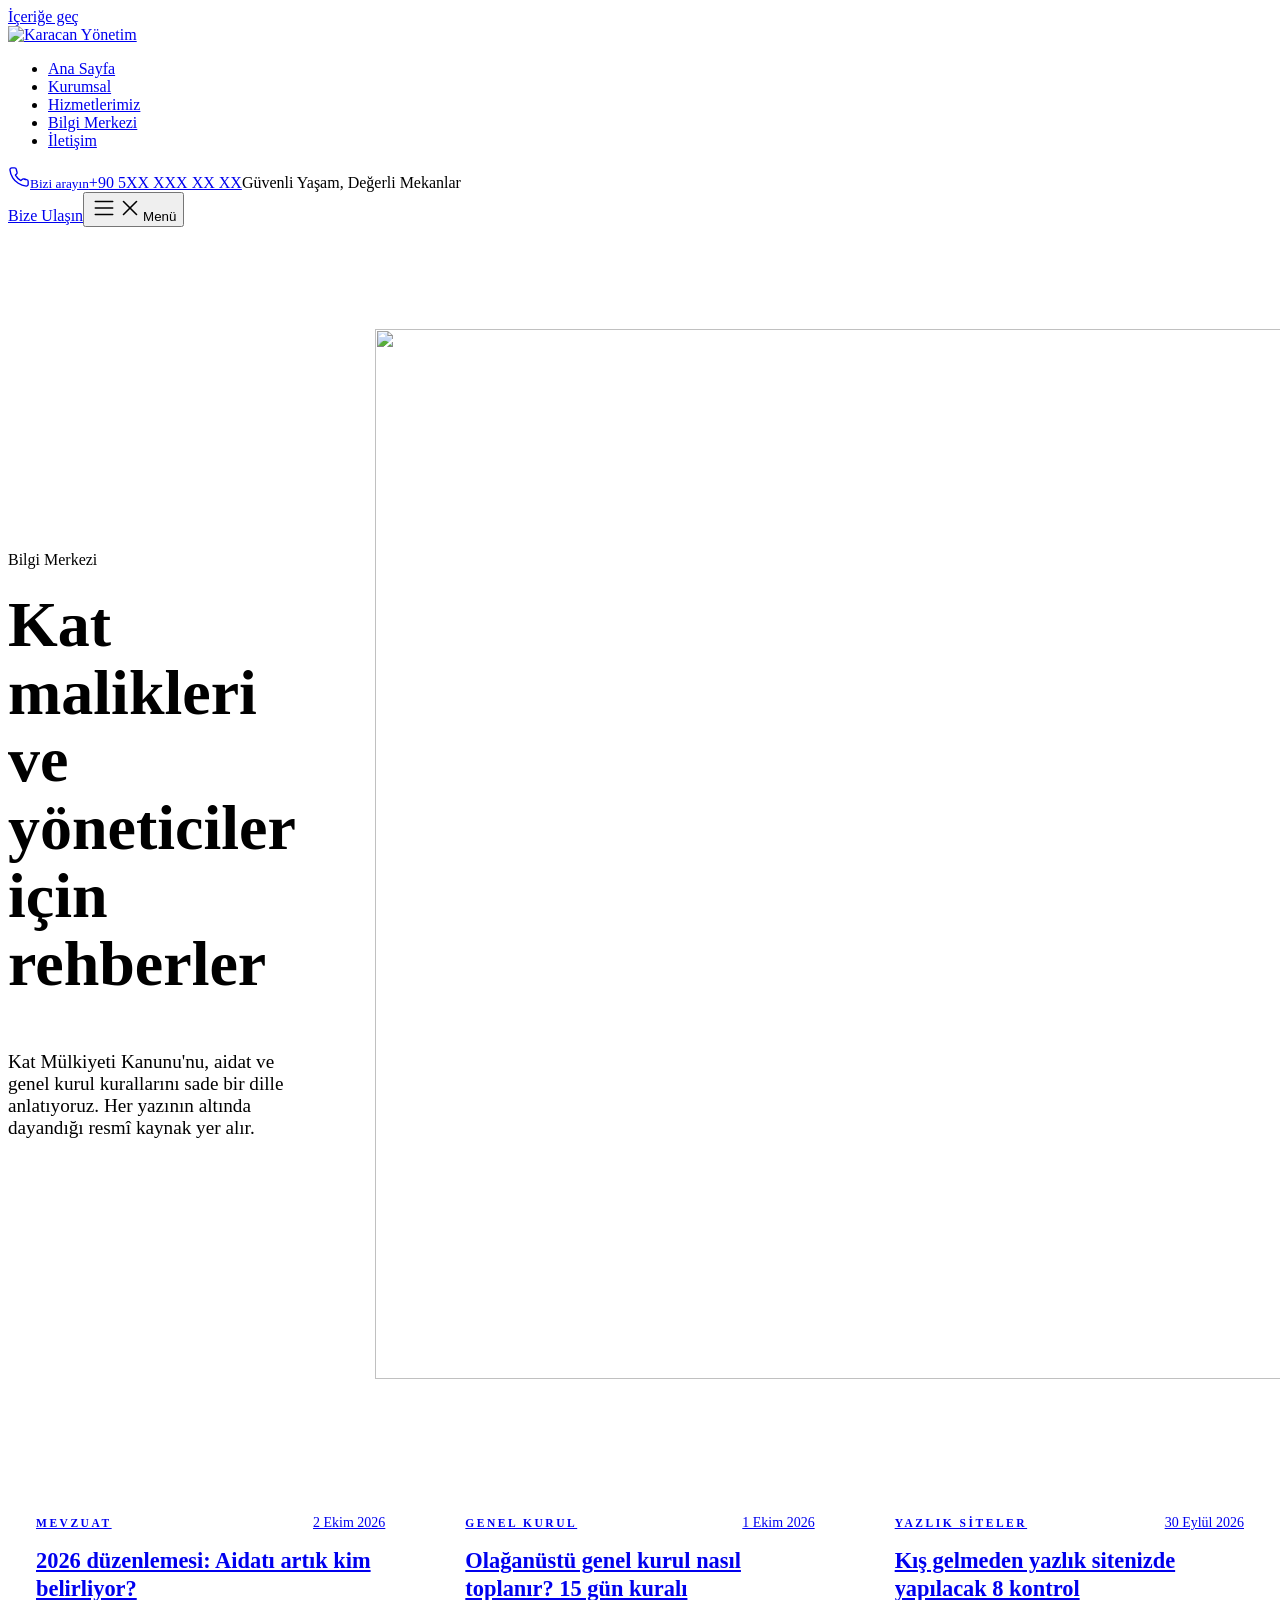
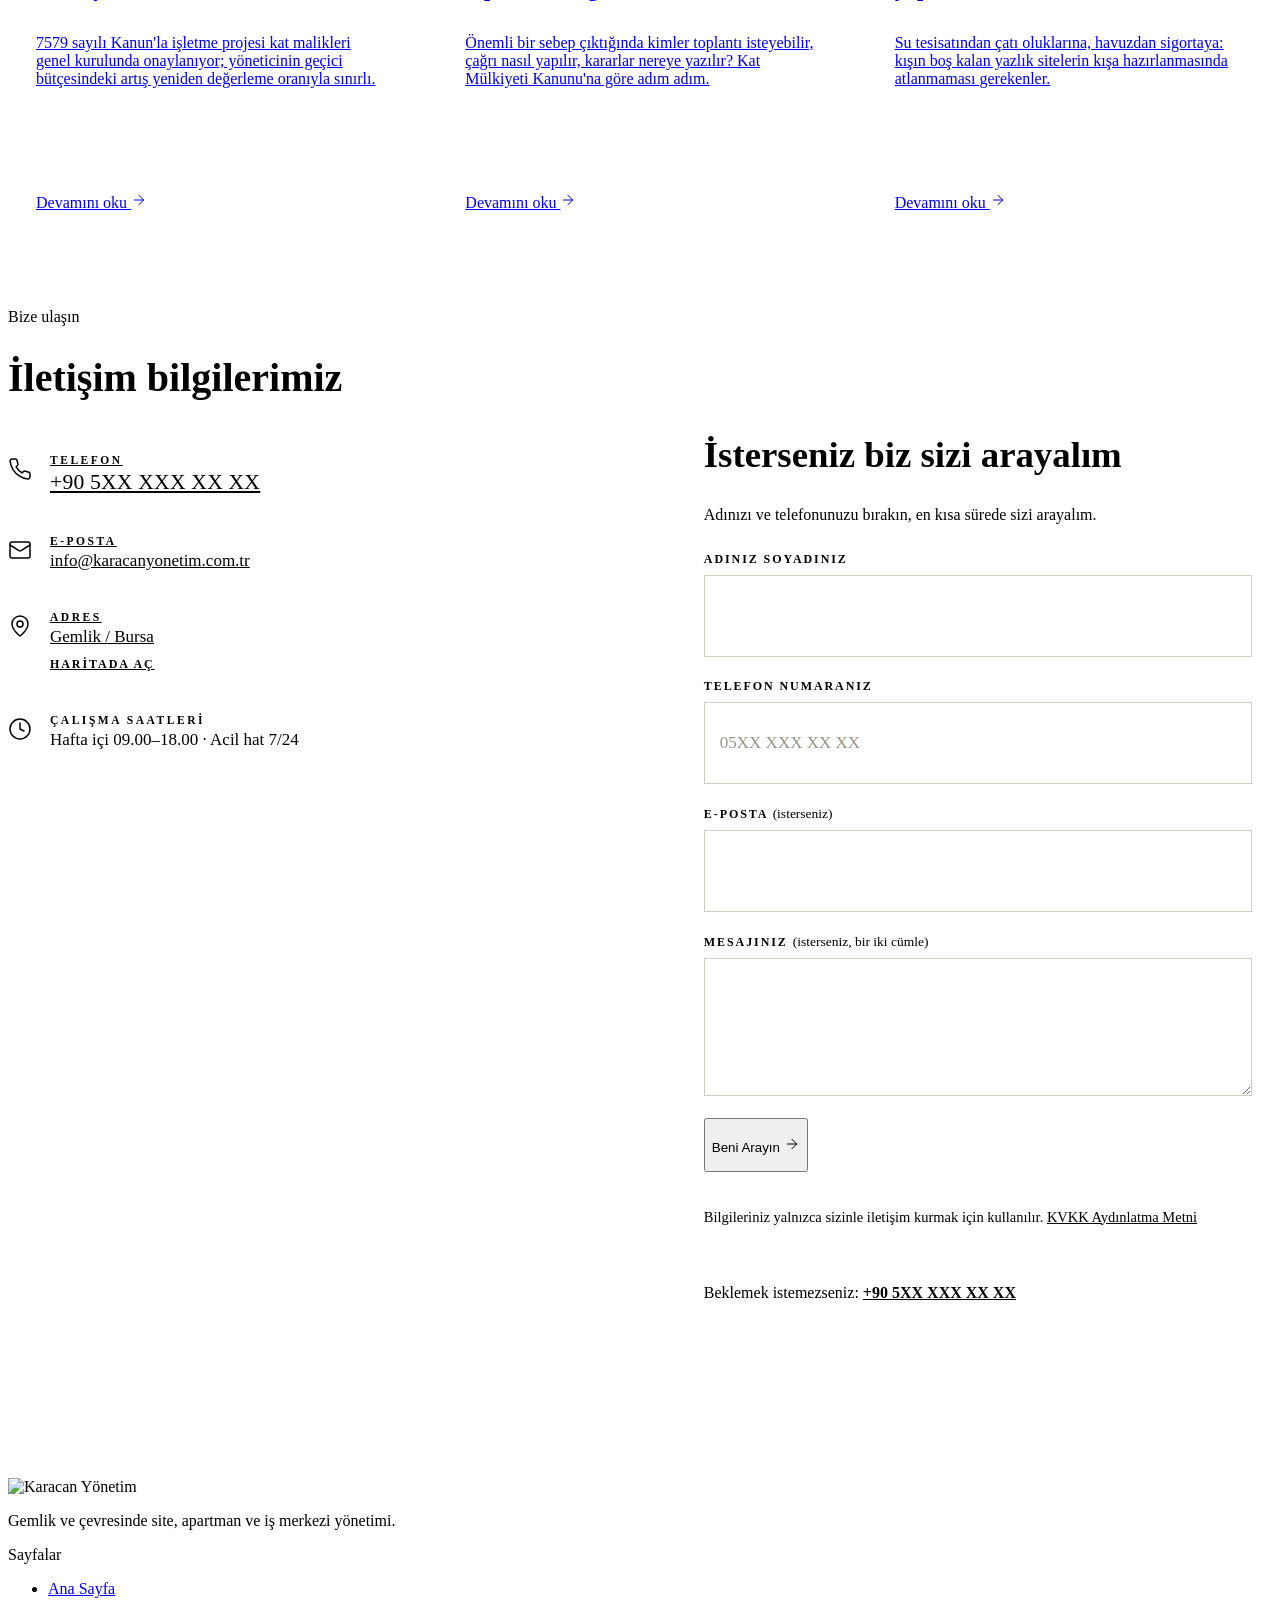
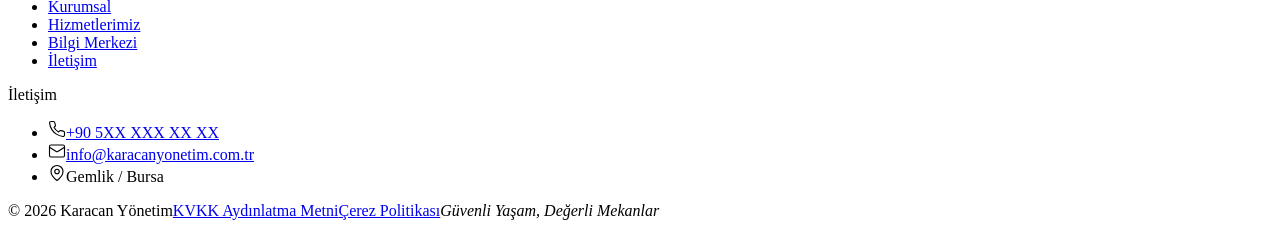
==== commit 5fe045ea: "Önizleme v5: premium görünüm geri geldi, açık renkli; alttaki arama çubuğu kaldırıldı Co-Authored-By" ====
--- a/bilgi-merkezi/index.html
+++ b/bilgi-merkezi/index.html
@@ -1,6 +1,6 @@
-<!DOCTYPE html><html lang="tr" data-astro-cid-kfqxrqoz><head><meta charset="utf-8"><meta name="viewport" content="width=device-width, initial-scale=1"><title>Bilgi Merkezi | Karacan Yönetim</title><meta name="description" content="Kat malikleri ve site yöneticileri için rehberler: Kat Mülkiyeti Kanunu, 2026 aidat düzenlemesi, genel kurul usulü ve yazlık site bakımı."><link rel="canonical" href="https://karacanyonetim.com.tr/karacan-onizleme/bilgi-merkezi/"><meta name="robots" content="noindex, nofollow"><meta name="theme-color" content="#F7F5EF"><link rel="icon" href="/karacan-onizleme/favicon.svg" type="image/svg+xml"><link rel="icon" href="/karacan-onizleme/favicon.png" sizes="32x32"><link rel="apple-touch-icon" href="/karacan-onizleme/apple-touch-icon.png"><meta property="og:type" content="website"><meta property="og:locale" content="tr_TR"><meta property="og:site_name" content="Karacan Yönetim"><meta property="og:title" content="Bilgi Merkezi | Karacan Yönetim"><meta property="og:description" content="Kat malikleri ve site yöneticileri için rehberler: Kat Mülkiyeti Kanunu, 2026 aidat düzenlemesi, genel kurul usulü ve yazlık site bakımı."><meta property="og:url" content="https://karacanyonetim.com.tr/karacan-onizleme/bilgi-merkezi/"><meta property="og:image" content="https://karacanyonetim.com.tr/img/acilis-1200.webp"><script type="application/ld+json">{"@context":"https://schema.org","@type":"ProfessionalService","name":"Karacan Yönetim","description":"Site, Apartman ve İş Merkezi Yönetim ve Danışmanlık","slogan":"Güvenli Yaşam, Değerli Mekanlar","url":"https://karacanyonetim.com.tr/","email":"info@karacanyonetim.com.tr","logo":"https://karacanyonetim.com.tr/ikon-512.png","areaServed":["Gemlik","Bursa"],"address":{"@type":"PostalAddress","addressLocality":"Gemlik","addressRegion":"Bursa","addressCountry":"TR"}}</script><link rel="stylesheet" href="/karacan-onizleme/_astro/Temel.uqsOKliF.css"><style>.sayfa-basi[data-astro-cid-6y4fltz2]{background:var(--fildisi);border-bottom:1px solid var(--cizgi);padding-block:clamp(36px,6vw,72px)}.ic[data-astro-cid-6y4fltz2]{align-items:center;gap:28px;display:grid}@media (width>=900px){.ic[data-astro-cid-6y4fltz2].gorselli{grid-template-columns:1.1fr 1fr;gap:56px}}h1[data-astro-cid-6y4fltz2]{margin-top:18px;font-size:clamp(2.2rem,1.6rem + 2.8vw,3.6rem);line-height:1.1}p[data-astro-cid-6y4fltz2]{max-width:34rem;color:var(--soluk);margin-top:16px;font-size:19px}img[data-astro-cid-6y4fltz2]{aspect-ratio:16/10;object-fit:cover;border-radius:10px;width:100%}@media (width<=899px){img[data-astro-cid-6y4fltz2]{aspect-ratio:16/9}}
-.bize-ulasin[data-astro-cid-7pdlx3l4]{background:var(--krem-koyu);border-top:1px solid var(--cizgi);padding-block:clamp(56px,8vw,96px)}.ikili[data-astro-cid-7pdlx3l4]{gap:32px;margin-top:24px;display:grid}@media (width>=960px){.ikili[data-astro-cid-7pdlx3l4]{grid-template-columns:1fr 1.15fr;align-items:start;gap:48px}}
-.bilgiler[data-astro-cid-l3zmdbaa] h2[data-astro-cid-l3zmdbaa]{font-size:clamp(1.7rem,1.4rem + 1.4vw,2.3rem)}ul[data-astro-cid-l3zmdbaa]{gap:12px;margin-top:20px;padding:0;list-style:none;display:grid}li[data-astro-cid-l3zmdbaa]>a[data-astro-cid-l3zmdbaa],li[data-astro-cid-l3zmdbaa]>div[data-astro-cid-l3zmdbaa]{background:var(--beyaz);border:1px solid var(--cizgi);min-height:72px;color:var(--siyah);word-break:break-word;border-radius:8px;align-items:center;gap:16px;padding:16px 18px;font-size:18px;font-weight:500;display:flex}li[data-astro-cid-l3zmdbaa]>a[data-astro-cid-l3zmdbaa]:hover{border-color:var(--altin)}li[data-astro-cid-l3zmdbaa] svg{color:var(--altin-yazi);flex:none}small[data-astro-cid-l3zmdbaa]{color:var(--soluk);font-size:15px;font-weight:500;display:block}em[data-astro-cid-l3zmdbaa]{color:var(--altin-yazi);margin-top:2px;font-size:15px;font-style:normal;font-weight:600;display:block}.one-cikan[data-astro-cid-l3zmdbaa] a[data-astro-cid-l3zmdbaa]{border:2px solid var(--altin);font-family:var(--serif);font-size:1.45rem;font-weight:600}.one-cikan[data-astro-cid-l3zmdbaa] small[data-astro-cid-l3zmdbaa]{font-family:var(--sans)}.form{gap:20px;display:grid}.alan{gap:8px;display:grid}.alan>span{color:var(--siyah);font-size:16px;font-weight:600}.alan>span small{color:var(--soluk);font-size:15px;font-weight:400}.form input:not([type=checkbox]):not([type=radio]),.form textarea{width:100%;min-height:56px;font:inherit;color:var(--siyah);background:var(--beyaz);border:2px solid #cfc7b6;border-radius:6px;padding:14px 16px;font-size:18px;transition:border-color .2s,box-shadow .2s}.form textarea{resize:vertical;min-height:110px}.form input:focus,.form textarea:focus{border-color:var(--altin);outline:none;box-shadow:0 0 0 4px #c9a96b40}.form input::placeholder,.form textarea::placeholder{color:#8e8778}.tuzak{width:1px;height:1px;position:absolute;left:-9999px;overflow:hidden}.form-durum{border-left:3px solid var(--altin);background:#fbf3e2;border-radius:4px;padding:14px 16px;font-size:17px}.form button[type=submit]{width:100%;min-height:60px;font-size:18px}@media (width>=640px){.form button[type=submit]{justify-self:start;width:auto}}.form button[disabled]{opacity:.6;cursor:wait}.form-tamam{border:2px solid var(--altin);background:#fbf7ee;border-radius:8px;outline:none;padding:28px 24px}.form-tamam h3{font-size:1.6rem}.form-tamam p{color:var(--soluk);margin-top:8px}.form.gonderildi>:not(.form-tamam){display:none}.arayalim[data-astro-cid-ch3zozth]{background:var(--beyaz);border:1px solid var(--cizgi);border-radius:10px;padding:28px 22px}@media (width>=768px){.arayalim[data-astro-cid-ch3zozth]{padding:44px 48px}}.arayalim-bas[data-astro-cid-ch3zozth] h2[data-astro-cid-ch3zozth]{font-size:clamp(1.7rem,1.4rem + 1.4vw,2.3rem)}.arayalim-bas[data-astro-cid-ch3zozth] p[data-astro-cid-ch3zozth]{color:var(--soluk);margin-top:10px}.arayalim[data-astro-cid-ch3zozth] .form[data-astro-cid-ch3zozth]{margin-top:24px}.kvkk-not[data-astro-cid-ch3zozth]{color:var(--soluk);font-size:15px}.kvkk-not[data-astro-cid-ch3zozth] a[data-astro-cid-ch3zozth]{border-bottom:1px solid var(--altin)}.ya-da[data-astro-cid-ch3zozth]{border-top:1px solid var(--cizgi);color:var(--soluk);margin-top:20px;padding-top:18px;font-size:17px}.ya-da[data-astro-cid-ch3zozth] a[data-astro-cid-ch3zozth]{color:var(--siyah);border-bottom:2px solid var(--altin);white-space:nowrap;font-weight:700}
-.yazi-liste[data-astro-cid-j4xgwcyb]{gap:20px;padding:0;list-style:none;display:grid}@media (width>=900px){.yazi-liste[data-astro-cid-j4xgwcyb]{grid-template-columns:repeat(3,1fr);gap:24px}}.yazi-liste[data-astro-cid-j4xgwcyb] a[data-astro-cid-j4xgwcyb]{border:1px solid var(--cizgi);background:#fff;border-radius:10px;flex-direction:column;height:100%;padding:32px 28px;transition:border-color .2s,transform .2s;display:flex}.yazi-liste[data-astro-cid-j4xgwcyb] a[data-astro-cid-j4xgwcyb]:hover{border-color:var(--altin);transform:translateY(-2px)}.ust[data-astro-cid-j4xgwcyb]{justify-content:space-between;align-items:baseline;gap:12px;display:flex}.etiket[data-astro-cid-j4xgwcyb]{color:var(--altin-yazi);font-size:15px;font-weight:600}time[data-astro-cid-j4xgwcyb]{color:var(--soluk);font-size:15px}h2[data-astro-cid-j4xgwcyb]{margin-top:14px;font-size:1.4rem;line-height:1.25}p[data-astro-cid-j4xgwcyb]{color:var(--soluk);flex:1;margin-top:12px;font-size:17px}.bag[data-astro-cid-j4xgwcyb]{border-bottom:2px solid var(--altin);align-self:flex-start;align-items:center;gap:8px;margin-top:24px;padding-bottom:4px;font-size:17px;font-weight:600;display:inline-flex}
-</style></head><body data-astro-cid-kfqxrqoz><a href="#icerik" class="gorunmez" data-astro-cid-kfqxrqoz>İçeriğe geç</a><header class="ust" data-astro-cid-amg5ateg><div class="kap ust-ic" data-astro-cid-amg5ateg><a href="/karacan-onizleme/" class="logo" aria-label="Karacan Yönetim ana sayfa" data-astro-cid-amg5ateg><img src="/karacan-onizleme/logo/karacan-yatay-renkli.svg" alt="Karacan Yönetim" width="230" height="61" data-astro-cid-amg5ateg></a><nav class="menu" id="menu" aria-label="Ana menü" data-astro-cid-amg5ateg><ul data-astro-cid-amg5ateg><li data-astro-cid-amg5ateg><a href="/karacan-onizleme/" data-astro-cid-amg5ateg>Ana Sayfa</a></li><li data-astro-cid-amg5ateg><a href="/karacan-onizleme/kurumsal/" data-astro-cid-amg5ateg>Kurumsal</a></li><li data-astro-cid-amg5ateg><a href="/karacan-onizleme/hizmetler/" data-astro-cid-amg5ateg>Hizmetlerimiz</a></li><li data-astro-cid-amg5ateg><a href="/karacan-onizleme/bilgi-merkezi/" aria-current="page" data-astro-cid-amg5ateg>Bilgi Merkezi</a></li><li data-astro-cid-amg5ateg><a href="/karacan-onizleme/iletisim/" data-astro-cid-amg5ateg>İletişim</a></li></ul><a href="tel:+905" class="menu-ara" data-astro-cid-amg5ateg><svg width="26" height="26" viewBox="0 0 24 24" fill="none" stroke="currentColor" stroke-width="1.5" stroke-linecap="round" stroke-linejoin="round" aria-hidden="true"><path d="M22 16.92v3a2 2 0 0 1-2.18 2 19.79 19.79 0 0 1-8.63-3.07 19.5 19.5 0 0 1-6-6 19.79 19.79 0 0 1-3.07-8.67A2 2 0 0 1 4.11 2h3a2 2 0 0 1 2 1.72 12.84 12.84 0 0 0 .7 2.81 2 2 0 0 1-.45 2.11L8.09 9.91a16 16 0 0 0 6 6l1.27-1.27a2 2 0 0 1 2.11-.45 12.84 12.84 0 0 0 2.81.7A2 2 0 0 1 22 16.92z"/></svg><span data-astro-cid-amg5ateg><small data-astro-cid-amg5ateg>Hemen arayın</small>+90 5XX XXX XX XX</span></a></nav><a href="/karacan-onizleme/iletisim/" class="dugme dugme-altin ust-iletisim" data-astro-cid-amg5ateg>Bize Ulaşın</a><button class="menu-dugme" aria-controls="menu" aria-expanded="false" data-astro-cid-amg5ateg><svg class="ac" width="28" height="28" viewBox="0 0 24 24" fill="none" stroke="currentColor" stroke-width="1.5" stroke-linecap="round" stroke-linejoin="round" aria-hidden="true"><path d="M4 6h16"/><path d="M4 12h16"/><path d="M4 18h16"/></svg><svg class="kapa" width="28" height="28" viewBox="0 0 24 24" fill="none" stroke="currentColor" stroke-width="1.5" stroke-linecap="round" stroke-linejoin="round" aria-hidden="true"><path d="M18 6 6 18"/><path d="m6 6 12 12"/></svg><span class="menu-yazi" data-astro-cid-amg5ateg>Menü</span></button></div></header><script type="module">var e=document.querySelector(`.menu-dugme`),t=document.querySelector(`.ust`),n=e.querySelector(`.menu-yazi`);e.addEventListener(`click`,()=>{let r=t.classList.toggle(`acik`);e.setAttribute(`aria-expanded`,String(r)),n.textContent=r?`Kapat`:`Menü`,document.body.style.overflow=r?`hidden`:``});</script><main id="icerik" data-astro-cid-kfqxrqoz><section class="sayfa-basi" data-astro-cid-6y4fltz2><div class="kap ic gorselli" data-astro-cid-6y4fltz2><div class="yazi" data-astro-cid-6y4fltz2><span class="ust-baslik" data-astro-cid-6y4fltz2>Bilgi Merkezi</span><h1 data-astro-cid-6y4fltz2>Kat malikleri ve yöneticiler için rehberler</h1><p data-astro-cid-6y4fltz2>Kat Mülkiyeti Kanunu&#39;nu, aidat ve genel kurul kurallarını sade bir dille anlatıyoruz. Her yazının altında dayandığı resmî kaynak yer alır.</p></div><img src="/karacan-onizleme/img/acilis-1600.webp" srcset="/karacan-onizleme/img/acilis-800.webp 800w, /karacan-onizleme/img/acilis-1600.webp 1600w" sizes="(min-width: 900px) 45vw, 100vw" alt="" fetchpriority="high" width="1600" height="1050" data-astro-cid-6y4fltz2></div></section><section class="bolum" data-astro-cid-j4xgwcyb><div class="kap" data-astro-cid-j4xgwcyb><ul class="yazi-liste" data-astro-cid-j4xgwcyb><li data-astro-cid-j4xgwcyb><a href="/karacan-onizleme/bilgi-merkezi/aidati-kim-belirliyor/" data-astro-cid-j4xgwcyb><span class="ust" data-astro-cid-j4xgwcyb><span class="etiket" data-astro-cid-j4xgwcyb>Mevzuat</span><time datetime="2026-10-02T00:00:00.000Z" data-astro-cid-j4xgwcyb>2 Ekim 2026</time></span><h2 data-astro-cid-j4xgwcyb>2026 düzenlemesi: Aidatı artık kim belirliyor?</h2><p data-astro-cid-j4xgwcyb>7579 sayılı Kanun&#39;la işletme projesi kat malikleri genel kurulunda onaylanıyor; yöneticinin geçici bütçesindeki artış yeniden değerleme oranıyla sınırlı.</p><span class="bag" data-astro-cid-j4xgwcyb>Devamını oku <svg width="16" height="16" viewBox="0 0 24 24" fill="none" stroke="currentColor" stroke-width="1.5" stroke-linecap="round" stroke-linejoin="round" aria-hidden="true"><path d="M5 12h14"/><path d="m12 5 7 7-7 7"/></svg></span></a></li><li data-astro-cid-j4xgwcyb><a href="/karacan-onizleme/bilgi-merkezi/olaganustu-genel-kurul/" data-astro-cid-j4xgwcyb><span class="ust" data-astro-cid-j4xgwcyb><span class="etiket" data-astro-cid-j4xgwcyb>Genel Kurul</span><time datetime="2026-10-01T00:00:00.000Z" data-astro-cid-j4xgwcyb>1 Ekim 2026</time></span><h2 data-astro-cid-j4xgwcyb>Olağanüstü genel kurul nasıl toplanır? 15 gün kuralı</h2><p data-astro-cid-j4xgwcyb>Önemli bir sebep çıktığında kimler toplantı isteyebilir, çağrı nasıl yapılır, kararlar nereye yazılır? Kat Mülkiyeti Kanunu&#39;na göre adım adım.</p><span class="bag" data-astro-cid-j4xgwcyb>Devamını oku <svg width="16" height="16" viewBox="0 0 24 24" fill="none" stroke="currentColor" stroke-width="1.5" stroke-linecap="round" stroke-linejoin="round" aria-hidden="true"><path d="M5 12h14"/><path d="m12 5 7 7-7 7"/></svg></span></a></li><li data-astro-cid-j4xgwcyb><a href="/karacan-onizleme/bilgi-merkezi/yazlik-site-kis-kontrolleri/" data-astro-cid-j4xgwcyb><span class="ust" data-astro-cid-j4xgwcyb><span class="etiket" data-astro-cid-j4xgwcyb>Yazlık Siteler</span><time datetime="2026-09-30T00:00:00.000Z" data-astro-cid-j4xgwcyb>30 Eylül 2026</time></span><h2 data-astro-cid-j4xgwcyb>Kış gelmeden yazlık sitenizde yapılacak 8 kontrol</h2><p data-astro-cid-j4xgwcyb>Su tesisatından çatı oluklarına, havuzdan sigortaya: kışın boş kalan yazlık sitelerin kışa hazırlanmasında atlanmaması gerekenler.</p><span class="bag" data-astro-cid-j4xgwcyb>Devamını oku <svg width="16" height="16" viewBox="0 0 24 24" fill="none" stroke="currentColor" stroke-width="1.5" stroke-linecap="round" stroke-linejoin="round" aria-hidden="true"><path d="M5 12h14"/><path d="m12 5 7 7-7 7"/></svg></span></a></li></ul></div></section><section class="bize-ulasin" id="bize-ulasin" data-astro-cid-7pdlx3l4><div class="kap" data-astro-cid-7pdlx3l4><span class="ust-baslik" data-astro-cid-7pdlx3l4>Bize ulaşın</span><div class="ikili" data-astro-cid-7pdlx3l4><div class="bilgiler" data-astro-cid-l3zmdbaa><h2 data-astro-cid-l3zmdbaa>İletişim bilgilerimiz</h2><ul data-astro-cid-l3zmdbaa><li class="one-cikan" data-astro-cid-l3zmdbaa><a href="tel:+905" data-astro-cid-l3zmdbaa><svg width="28" height="28" viewBox="0 0 24 24" fill="none" stroke="currentColor" stroke-width="1.5" stroke-linecap="round" stroke-linejoin="round" aria-hidden="true"><path d="M22 16.92v3a2 2 0 0 1-2.18 2 19.79 19.79 0 0 1-8.63-3.07 19.5 19.5 0 0 1-6-6 19.79 19.79 0 0 1-3.07-8.67A2 2 0 0 1 4.11 2h3a2 2 0 0 1 2 1.72 12.84 12.84 0 0 0 .7 2.81 2 2 0 0 1-.45 2.11L8.09 9.91a16 16 0 0 0 6 6l1.27-1.27a2 2 0 0 1 2.11-.45 12.84 12.84 0 0 0 2.81.7A2 2 0 0 1 22 16.92z"/></svg><span data-astro-cid-l3zmdbaa><small data-astro-cid-l3zmdbaa>Telefon</small>+90 5XX XXX XX XX</span></a></li><li data-astro-cid-l3zmdbaa><a href="mailto:info@karacanyonetim.com.tr" data-astro-cid-l3zmdbaa><svg width="26" height="26" viewBox="0 0 24 24" fill="none" stroke="currentColor" stroke-width="1.5" stroke-linecap="round" stroke-linejoin="round" aria-hidden="true"><rect width="20" height="16" x="2" y="4" rx="2"/><path d="m22 7-8.97 5.7a1.94 1.94 0 0 1-2.06 0L2 7"/></svg><span data-astro-cid-l3zmdbaa><small data-astro-cid-l3zmdbaa>E-posta</small>info@karacanyonetim.com.tr</span></a></li><li data-astro-cid-l3zmdbaa><a href="https://www.google.com/maps/search/?api=1&amp;query=Gemlik%20%2F%20Bursa" target="_blank" rel="noopener" data-astro-cid-l3zmdbaa><svg width="26" height="26" viewBox="0 0 24 24" fill="none" stroke="currentColor" stroke-width="1.5" stroke-linecap="round" stroke-linejoin="round" aria-hidden="true"><path d="M20 10c0 6-8 12-8 12s-8-6-8-12a8 8 0 0 1 16 0Z"/><circle cx="12" cy="10" r="3"/></svg><span data-astro-cid-l3zmdbaa><small data-astro-cid-l3zmdbaa>Adres</small>Gemlik / Bursa<em data-astro-cid-l3zmdbaa>Haritada aç</em></span></a></li><li data-astro-cid-l3zmdbaa><div data-astro-cid-l3zmdbaa><svg width="26" height="26" viewBox="0 0 24 24" fill="none" stroke="currentColor" stroke-width="1.5" stroke-linecap="round" stroke-linejoin="round" aria-hidden="true"><circle cx="12" cy="12" r="10"/><path d="M12 6v6l4 2"/></svg><span data-astro-cid-l3zmdbaa><small data-astro-cid-l3zmdbaa>Çalışma saatleri</small>Hafta içi 09.00–18.00 · Acil hat 7/24</span></div></li></ul></div><div class="arayalim" id="sizi-arayalim" data-astro-cid-ch3zozth><div class="arayalim-bas" data-astro-cid-ch3zozth><h2 data-astro-cid-ch3zozth>İsterseniz biz sizi arayalım</h2><p data-astro-cid-ch3zozth>Adınızı ve telefonunuzu bırakın, en kısa sürede sizi arayalım.</p></div><form class="form" data-form="geri-arama" data-adres data-eposta="info@karacanyonetim.com.tr" data-astro-cid-ch3zozth><input type="hidden" name="tur" value="geri-arama" data-astro-cid-ch3zozth><label class="tuzak" aria-hidden="true" data-astro-cid-ch3zozth>Web siteniz <input name="site" tabindex="-1" autocomplete="off" data-astro-cid-ch3zozth></label><label class="alan" data-astro-cid-ch3zozth><span data-astro-cid-ch3zozth>Adınız soyadınız</span><input name="ad" autocomplete="name" required data-astro-cid-ch3zozth></label><label class="alan" data-astro-cid-ch3zozth><span data-astro-cid-ch3zozth>Telefon numaranız</span><input name="telefon" type="tel" autocomplete="tel" inputmode="tel" placeholder="05XX XXX XX XX" required data-astro-cid-ch3zozth></label><label class="alan" data-astro-cid-ch3zozth><span data-astro-cid-ch3zozth>E-posta <small data-astro-cid-ch3zozth>(isterseniz)</small></span><input name="eposta" type="email" autocomplete="email" data-astro-cid-ch3zozth></label><label class="alan" data-astro-cid-ch3zozth><span data-astro-cid-ch3zozth>Mesajınız <small data-astro-cid-ch3zozth>(isterseniz, bir iki cümle)</small></span><textarea name="mesaj" rows="3" data-astro-cid-ch3zozth></textarea></label><p class="form-durum" role="status" hidden data-astro-cid-ch3zozth></p><button type="submit" class="dugme dugme-altin" data-astro-cid-ch3zozth>Beni arayın <svg width="20" height="20" viewBox="0 0 24 24" fill="none" stroke="currentColor" stroke-width="1.5" stroke-linecap="round" stroke-linejoin="round" aria-hidden="true"><path d="M22 16.92v3a2 2 0 0 1-2.18 2 19.79 19.79 0 0 1-8.63-3.07 19.5 19.5 0 0 1-6-6 19.79 19.79 0 0 1-3.07-8.67A2 2 0 0 1 4.11 2h3a2 2 0 0 1 2 1.72 12.84 12.84 0 0 0 .7 2.81 2 2 0 0 1-.45 2.11L8.09 9.91a16 16 0 0 0 6 6l1.27-1.27a2 2 0 0 1 2.11-.45 12.84 12.84 0 0 0 2.81.7A2 2 0 0 1 22 16.92z"/></svg></button><p class="kvkk-not" data-astro-cid-ch3zozth>Bilgileriniz yalnızca sizinle iletişim kurmak için kullanılır. <a href="/karacan-onizleme/kvkk/" data-astro-cid-ch3zozth>KVKK Aydınlatma Metni</a></p><div class="form-tamam" tabindex="-1" hidden data-astro-cid-ch3zozth><h3 data-astro-cid-ch3zozth>Teşekkür ederiz.</h3><p data-astro-cid-ch3zozth>Bilgileriniz bize ulaştı, en kısa sürede sizi arayacağız.</p></div></form><p class="ya-da" data-astro-cid-ch3zozth>Beklemek istemezseniz: <a href="tel:+905" data-astro-cid-ch3zozth>+90 5XX XXX XX XX</a></p></div><script type="module">var e={tur:`Form`,yapiTuru:`Yapı türü`,yapiAdi:`Yapının adı`,konum:`Konum`,bolumSayisi:`Bağımsız bölüm sayısı`,blokSayisi:`Blok sayısı`,mevcutYonetim:`Şu anki yönetim`,hizmetler:`İstenen hizmetler`,ad:`Ad soyad`,telefon:`Telefon`,eposta:`E-posta`,rol:`Rolü`,konu:`Konu`,mesaj:`Mesaj`};function t(e){let t={};for(let[n,r]of new FormData(e)){if(n===`site`||n===`kvkk`)continue;let e=String(r).trim();e&&(t[n]=t[n]?`${t[n]}, ${e}`:e)}return t}function n(t,n){let r=n.tur===`geri-arama`?`Geri arama talebi`:`İletişim formu`,i=Object.entries(n).filter(([e])=>e!==`tur`).map(([t,n])=>`${e[t]??t}: ${n}`).join(`
-`);return`mailto:${t}?subject=${encodeURIComponent(r)}&body=${encodeURIComponent(i)}`}document.querySelectorAll(`form[data-form]`).forEach(e=>{let r=e.querySelector(`.form-durum`),i=e.querySelector(`button[type="submit"]`);e.addEventListener(`submit`,async a=>{if(a.preventDefault(),!e.reportValidity()||e.elements.namedItem(`site`)?.value)return;let o=t(e),s=e.dataset.adres;if(!s){window.location.href=n(e.dataset.eposta,o),r.textContent=`E-posta uygulamanız açıldı. Mesajı göndermeyi unutmayın.`,r.hidden=!1;return}i.disabled=!0,r.hidden=!0;try{let t=await fetch(s,{method:`POST`,headers:{"Content-Type":`text/plain;charset=utf-8`},body:JSON.stringify({...o,sayfa:location.pathname,zaman:new Date().toISOString()})});if(!t.ok)throw Error(String(t.status));let n=await t.json().catch(()=>({ok:!0}));if(n.ok===!1)throw Error(n.hata??`gonderilemedi`);e.classList.add(`gonderildi`),e.querySelector(`.form-tamam`).hidden=!1,e.querySelector(`.form-tamam`).focus()}catch{r.textContent=`Gönderilemedi. Lütfen telefonla ya da e-postayla ulaşın.`,r.hidden=!1,i.disabled=!1}})});</script></div></div></section></main><footer class="alt" data-astro-cid-brxak7qk><div class="kap alt-ic" data-astro-cid-brxak7qk><div class="alt-marka" data-astro-cid-brxak7qk><img src="/karacan-onizleme/logo/karacan-yatay-renkli.svg" alt="Karacan Yönetim" width="230" height="61" loading="lazy" data-astro-cid-brxak7qk><p data-astro-cid-brxak7qk>Gemlik ve çevresinde site, apartman ve iş merkezi yönetimi.</p></div><nav class="alt-menu" aria-label="Alt menü" data-astro-cid-brxak7qk><ul data-astro-cid-brxak7qk><li data-astro-cid-brxak7qk><a href="/karacan-onizleme/" data-astro-cid-brxak7qk>Ana Sayfa</a></li><li data-astro-cid-brxak7qk><a href="/karacan-onizleme/kurumsal/" data-astro-cid-brxak7qk>Kurumsal</a></li><li data-astro-cid-brxak7qk><a href="/karacan-onizleme/hizmetler/" data-astro-cid-brxak7qk>Hizmetlerimiz</a></li><li data-astro-cid-brxak7qk><a href="/karacan-onizleme/bilgi-merkezi/" data-astro-cid-brxak7qk>Bilgi Merkezi</a></li><li data-astro-cid-brxak7qk><a href="/karacan-onizleme/iletisim/" data-astro-cid-brxak7qk>İletişim</a></li></ul></nav><div class="alt-iletisim" data-astro-cid-brxak7qk><a href="tel:+905" class="tel" data-astro-cid-brxak7qk>+90 5XX XXX XX XX</a><a href="mailto:info@karacanyonetim.com.tr" data-astro-cid-brxak7qk>info@karacanyonetim.com.tr</a><span data-astro-cid-brxak7qk>Gemlik / Bursa</span></div></div><div class="kap" data-astro-cid-brxak7qk><div class="alt-son" data-astro-cid-brxak7qk><span data-astro-cid-brxak7qk>© 2026 Karacan Yönetim</span><span class="yasal" data-astro-cid-brxak7qk><a href="/karacan-onizleme/kvkk/" data-astro-cid-brxak7qk>KVKK Aydınlatma Metni</a><a href="/karacan-onizleme/cerez-politikasi/" data-astro-cid-brxak7qk>Çerez Politikası</a></span></div></div></footer><!-- Telefonda ekranın altında sabit: Hemen Ara · Sizi Arayalım --><div class="hizli-cubuk" data-astro-cid-kfqxrqoz><a href="tel:+905" class="dugme dugme-altin" data-astro-cid-kfqxrqoz><svg width="20" height="20" viewBox="0 0 24 24" fill="none" stroke="currentColor" stroke-width="1.5" stroke-linecap="round" stroke-linejoin="round" aria-hidden="true"><path d="M22 16.92v3a2 2 0 0 1-2.18 2 19.79 19.79 0 0 1-8.63-3.07 19.5 19.5 0 0 1-6-6 19.79 19.79 0 0 1-3.07-8.67A2 2 0 0 1 4.11 2h3a2 2 0 0 1 2 1.72 12.84 12.84 0 0 0 .7 2.81 2 2 0 0 1-.45 2.11L8.09 9.91a16 16 0 0 0 6 6l1.27-1.27a2 2 0 0 1 2.11-.45 12.84 12.84 0 0 0 2.81.7A2 2 0 0 1 22 16.92z"/></svg>Hemen Ara</a><a href="/karacan-onizleme/iletisim/#sizi-arayalim" class="dugme dugme-cizgi" data-astro-cid-kfqxrqoz>Sizi Arayalım</a></div></body></html>+<!DOCTYPE html><html lang="tr"><head><meta charset="utf-8"><meta name="viewport" content="width=device-width, initial-scale=1"><title>Bilgi Merkezi | Karacan Yönetim</title><meta name="description" content="Kat malikleri ve site yöneticileri için rehberler: Kat Mülkiyeti Kanunu, 2026 aidat düzenlemesi, genel kurul usulü ve yazlık site bakımı."><link rel="canonical" href="https://karacanyonetim.com.tr/karacan-onizleme/bilgi-merkezi/"><meta name="robots" content="noindex, nofollow"><meta name="theme-color" content="#F7F5EF"><link rel="icon" href="/karacan-onizleme/favicon.svg" type="image/svg+xml"><link rel="icon" href="/karacan-onizleme/favicon.png" sizes="32x32"><link rel="apple-touch-icon" href="/karacan-onizleme/apple-touch-icon.png"><meta property="og:type" content="website"><meta property="og:locale" content="tr_TR"><meta property="og:site_name" content="Karacan Yönetim"><meta property="og:title" content="Bilgi Merkezi | Karacan Yönetim"><meta property="og:description" content="Kat malikleri ve site yöneticileri için rehberler: Kat Mülkiyeti Kanunu, 2026 aidat düzenlemesi, genel kurul usulü ve yazlık site bakımı."><meta property="og:url" content="https://karacanyonetim.com.tr/karacan-onizleme/bilgi-merkezi/"><meta property="og:image" content="https://karacanyonetim.com.tr/img/acilis-1200.webp"><script type="application/ld+json">{"@context":"https://schema.org","@type":"ProfessionalService","name":"Karacan Yönetim","description":"Site, Apartman ve İş Merkezi Yönetim ve Danışmanlık","slogan":"Güvenli Yaşam, Değerli Mekanlar","url":"https://karacanyonetim.com.tr/","email":"info@karacanyonetim.com.tr","logo":"https://karacanyonetim.com.tr/ikon-512.png","areaServed":["Gemlik","Bursa"],"address":{"@type":"PostalAddress","addressLocality":"Gemlik","addressRegion":"Bursa","addressCountry":"TR"}}</script><link rel="stylesheet" href="/karacan-onizleme/_astro/Temel.U84zafpm.css"><style>.sayfa-basi[data-astro-cid-6y4fltz2]{background:var(--fildisi);border-bottom:1px solid var(--cizgi)}.ic[data-astro-cid-6y4fltz2]{align-items:center;gap:36px;padding-top:clamp(48px,8vw,104px);display:grid}.yazi[data-astro-cid-6y4fltz2]{padding-bottom:0}.ic[data-astro-cid-6y4fltz2]:not(.gorselli){padding-bottom:clamp(48px,7vw,88px)}h1[data-astro-cid-6y4fltz2]{max-width:16ch;margin-top:22px;font-size:clamp(2.35rem,1.6rem + 3.2vw,4rem);line-height:1.06}p[data-astro-cid-6y4fltz2]{max-width:34rem;color:var(--soluk);margin-top:20px;font-size:clamp(1.05rem,1rem + .3vw,1.2rem)}img[data-astro-cid-6y4fltz2]{width:calc(100% + 2 * var(--kenar));max-width:none;margin-inline:calc(var(--kenar) * -1);aspect-ratio:4/3;object-fit:cover}@media (width>=900px){.ic[data-astro-cid-6y4fltz2].gorselli{grid-template-columns:1fr 1fr;gap:80px;padding-bottom:clamp(48px,7vw,88px)}img[data-astro-cid-6y4fltz2]{aspect-ratio:5/4;width:100%;margin-inline:0}}
+.bize-ulasin[data-astro-cid-7pdlx3l4]{background:var(--fildisi);border-top:1px solid var(--cizgi);padding-block:clamp(64px,9vw,112px)}.ikili[data-astro-cid-7pdlx3l4]{gap:48px;margin-top:28px;display:grid}@media (width>=960px){.ikili[data-astro-cid-7pdlx3l4]{grid-template-columns:1fr 1.1fr;align-items:start;gap:80px}}
+.bilgiler[data-astro-cid-l3zmdbaa] h2[data-astro-cid-l3zmdbaa]{margin-top:0;font-size:clamp(1.85rem,1.45rem + 1.6vw,2.5rem)}ul[data-astro-cid-l3zmdbaa]{border-top:1px solid var(--cizgi);margin-top:28px;padding:0;list-style:none}li[data-astro-cid-l3zmdbaa]{border-bottom:1px solid var(--cizgi)}li[data-astro-cid-l3zmdbaa]>a[data-astro-cid-l3zmdbaa],li[data-astro-cid-l3zmdbaa]>div[data-astro-cid-l3zmdbaa]{color:var(--siyah);word-break:break-word;align-items:flex-start;gap:18px;padding:20px 0;font-size:17px;display:flex}li[data-astro-cid-l3zmdbaa]>a[data-astro-cid-l3zmdbaa]:hover{color:var(--altin-yazi)}li[data-astro-cid-l3zmdbaa] svg{color:var(--altin-yazi);flex:none;margin-top:3px}small[data-astro-cid-l3zmdbaa]{color:var(--soluk);letter-spacing:.22em;text-transform:uppercase;margin-bottom:4px;font-size:11.5px;font-weight:600;display:block}em[data-astro-cid-l3zmdbaa]{border-bottom:1px solid var(--altin);letter-spacing:.16em;text-transform:uppercase;color:var(--siyah);margin-top:10px;padding-bottom:2px;font-size:12px;font-style:normal;font-weight:600;display:table}.one-cikan[data-astro-cid-l3zmdbaa] a[data-astro-cid-l3zmdbaa]{letter-spacing:.01em;font-size:1.35rem;font-weight:500}.form{gap:22px;display:grid}.alan{gap:8px;display:grid}.alan>span{letter-spacing:.16em;text-transform:uppercase;color:var(--siyah);font-size:12px;font-weight:600}.alan>span small{letter-spacing:0;text-transform:none;color:var(--soluk);font-size:13.5px;font-weight:400}.form input:not([type=checkbox]):not([type=radio]),.form textarea{width:100%;min-height:54px;font:inherit;color:var(--siyah);background:var(--beyaz);border:1px solid #d3ccbd;border-radius:0;padding:13px 15px;font-size:17px;transition:border-color .2s,box-shadow .2s}.form textarea{resize:vertical;min-height:110px}.form input:focus,.form textarea:focus{border-color:var(--altin);outline:none;box-shadow:0 0 0 3px #c9a96b40}.form input::placeholder,.form textarea::placeholder{color:#9a9383}.tuzak{width:1px;height:1px;position:absolute;left:-9999px;overflow:hidden}.form-durum{border-left:2px solid var(--altin);background:#fbf3e2;padding:14px 16px;font-size:16px}.form button[type=submit]{width:100%;min-height:54px}@media (width>=640px){.form button[type=submit]{justify-self:start;width:auto}}.form button[disabled]{opacity:.6;cursor:wait}.form-tamam{background:var(--fildisi);border-left:2px solid var(--altin);outline:none;padding:28px 24px}.form-tamam h3{font-size:1.6rem}.form-tamam p{color:var(--soluk);margin-top:8px}.form.gonderildi>:not(.form-tamam){display:none}.arayalim[data-astro-cid-ch3zozth]{background:var(--beyaz);border:1px solid var(--cizgi);scroll-margin-top:calc(var(--ust-bar) + 16px);padding:32px 22px}@media (width>=768px){.arayalim[data-astro-cid-ch3zozth]{padding:48px 52px}}.arayalim-bas[data-astro-cid-ch3zozth] h2[data-astro-cid-ch3zozth]{font-size:clamp(1.75rem,1.4rem + 1.4vw,2.3rem)}.arayalim-bas[data-astro-cid-ch3zozth] p[data-astro-cid-ch3zozth]{color:var(--soluk);margin-top:12px}.arayalim[data-astro-cid-ch3zozth] .form[data-astro-cid-ch3zozth]{margin-top:28px}.kvkk-not[data-astro-cid-ch3zozth]{color:var(--soluk);font-size:14.5px}.kvkk-not[data-astro-cid-ch3zozth] a[data-astro-cid-ch3zozth]{color:var(--siyah);border-bottom:1px solid var(--altin)}.ya-da[data-astro-cid-ch3zozth]{border-top:1px solid var(--cizgi);color:var(--soluk);margin-top:24px;padding-top:20px;font-size:16px}.ya-da[data-astro-cid-ch3zozth] a[data-astro-cid-ch3zozth]{color:var(--siyah);border-bottom:1px solid var(--altin);white-space:nowrap;font-weight:600}
+.yazi-liste[data-astro-cid-j4xgwcyb]{gap:20px;padding:0;list-style:none;display:grid}@media (width>=900px){.yazi-liste[data-astro-cid-j4xgwcyb]{grid-template-columns:repeat(3,1fr);gap:24px}}.yazi-liste[data-astro-cid-j4xgwcyb] a[data-astro-cid-j4xgwcyb]{border:1px solid var(--cizgi);background:#fff;flex-direction:column;height:100%;padding:32px 28px;transition:border-color .2s,transform .2s;display:flex}.yazi-liste[data-astro-cid-j4xgwcyb] a[data-astro-cid-j4xgwcyb]:hover{border-color:var(--altin);transform:translateY(-2px)}.ust[data-astro-cid-j4xgwcyb]{justify-content:space-between;align-items:baseline;gap:12px;display:flex}.etiket[data-astro-cid-j4xgwcyb]{letter-spacing:.22em;text-transform:uppercase;color:var(--altin-yazi);font-size:11.5px;font-weight:600}time[data-astro-cid-j4xgwcyb]{color:var(--soluk);font-size:14px}h2[data-astro-cid-j4xgwcyb]{margin-top:16px;font-size:1.4rem;line-height:1.25}p[data-astro-cid-j4xgwcyb]{color:var(--soluk);flex:1;margin-top:12px;font-size:16px}.bag[data-astro-cid-j4xgwcyb]{align-self:flex-start;margin-top:24px}
+</style></head><body><a href="#icerik" class="gorunmez">İçeriğe geç</a><header class="ust" data-astro-cid-amg5ateg><div class="kap ust-ic" data-astro-cid-amg5ateg><a href="/karacan-onizleme/" class="logo" aria-label="Karacan Yönetim ana sayfa" data-astro-cid-amg5ateg><img src="/karacan-onizleme/logo/karacan-yatay-renkli.svg" alt="Karacan Yönetim" width="230" height="61" data-astro-cid-amg5ateg></a><nav class="menu" id="menu" aria-label="Ana menü" data-astro-cid-amg5ateg><ul data-astro-cid-amg5ateg><li data-astro-cid-amg5ateg><a href="/karacan-onizleme/" data-astro-cid-amg5ateg>Ana Sayfa</a></li><li data-astro-cid-amg5ateg><a href="/karacan-onizleme/kurumsal/" data-astro-cid-amg5ateg>Kurumsal</a></li><li data-astro-cid-amg5ateg><a href="/karacan-onizleme/hizmetler/" data-astro-cid-amg5ateg>Hizmetlerimiz</a></li><li data-astro-cid-amg5ateg><a href="/karacan-onizleme/bilgi-merkezi/" aria-current="page" data-astro-cid-amg5ateg>Bilgi Merkezi</a></li><li data-astro-cid-amg5ateg><a href="/karacan-onizleme/iletisim/" data-astro-cid-amg5ateg>İletişim</a></li></ul><a href="tel:+905" class="menu-ara" data-astro-cid-amg5ateg><svg width="22" height="22" viewBox="0 0 24 24" fill="none" stroke="currentColor" stroke-width="1.5" stroke-linecap="round" stroke-linejoin="round" aria-hidden="true"><path d="M22 16.92v3a2 2 0 0 1-2.18 2 19.79 19.79 0 0 1-8.63-3.07 19.5 19.5 0 0 1-6-6 19.79 19.79 0 0 1-3.07-8.67A2 2 0 0 1 4.11 2h3a2 2 0 0 1 2 1.72 12.84 12.84 0 0 0 .7 2.81 2 2 0 0 1-.45 2.11L8.09 9.91a16 16 0 0 0 6 6l1.27-1.27a2 2 0 0 1 2.11-.45 12.84 12.84 0 0 0 2.81.7A2 2 0 0 1 22 16.92z"/></svg><span data-astro-cid-amg5ateg><small data-astro-cid-amg5ateg>Bizi arayın</small>+90 5XX XXX XX XX</span></a><span class="menu-slogan" data-astro-cid-amg5ateg>Güvenli Yaşam, Değerli Mekanlar</span></nav><a href="/karacan-onizleme/iletisim/" class="dugme dugme-altin ust-iletisim" data-astro-cid-amg5ateg>Bize Ulaşın</a><button class="menu-dugme" aria-controls="menu" aria-expanded="false" data-astro-cid-amg5ateg><svg class="ac" width="26" height="26" viewBox="0 0 24 24" fill="none" stroke="currentColor" stroke-width="1.5" stroke-linecap="round" stroke-linejoin="round" aria-hidden="true"><path d="M4 6h16"/><path d="M4 12h16"/><path d="M4 18h16"/></svg><svg class="kapa" width="26" height="26" viewBox="0 0 24 24" fill="none" stroke="currentColor" stroke-width="1.5" stroke-linecap="round" stroke-linejoin="round" aria-hidden="true"><path d="M18 6 6 18"/><path d="m6 6 12 12"/></svg><span class="menu-yazi" data-astro-cid-amg5ateg>Menü</span></button></div></header><script type="module">var e=document.querySelector(`.menu-dugme`),t=document.querySelector(`.ust`),n=e.querySelector(`.menu-yazi`);e.addEventListener(`click`,()=>{let r=t.classList.toggle(`acik`);e.setAttribute(`aria-expanded`,String(r)),n.textContent=r?`Kapat`:`Menü`,document.body.style.overflow=r?`hidden`:``});</script><main id="icerik"><section class="sayfa-basi" data-astro-cid-6y4fltz2><div class="kap ic gorselli" data-astro-cid-6y4fltz2><div class="yazi" data-astro-cid-6y4fltz2><span class="ust-baslik" data-astro-cid-6y4fltz2>Bilgi Merkezi</span><h1 data-astro-cid-6y4fltz2>Kat malikleri ve yöneticiler için rehberler</h1><p data-astro-cid-6y4fltz2>Kat Mülkiyeti Kanunu&#39;nu, aidat ve genel kurul kurallarını sade bir dille anlatıyoruz. Her yazının altında dayandığı resmî kaynak yer alır.</p></div><img src="/karacan-onizleme/img/acilis-1600.webp" srcset="/karacan-onizleme/img/acilis-800.webp 800w, /karacan-onizleme/img/acilis-1600.webp 1600w" sizes="(min-width: 900px) 45vw, 100vw" alt="" fetchpriority="high" width="1600" height="1050" data-astro-cid-6y4fltz2></div></section><section class="bolum" data-astro-cid-j4xgwcyb><div class="kap" data-astro-cid-j4xgwcyb><ul class="yazi-liste" data-astro-cid-j4xgwcyb><li data-astro-cid-j4xgwcyb><a href="/karacan-onizleme/bilgi-merkezi/aidati-kim-belirliyor/" data-astro-cid-j4xgwcyb><span class="ust" data-astro-cid-j4xgwcyb><span class="etiket" data-astro-cid-j4xgwcyb>Mevzuat</span><time datetime="2026-10-02T00:00:00.000Z" data-astro-cid-j4xgwcyb>2 Ekim 2026</time></span><h2 data-astro-cid-j4xgwcyb>2026 düzenlemesi: Aidatı artık kim belirliyor?</h2><p data-astro-cid-j4xgwcyb>7579 sayılı Kanun&#39;la işletme projesi kat malikleri genel kurulunda onaylanıyor; yöneticinin geçici bütçesindeki artış yeniden değerleme oranıyla sınırlı.</p><span class="bag" data-astro-cid-j4xgwcyb>Devamını oku <svg width="16" height="16" viewBox="0 0 24 24" fill="none" stroke="currentColor" stroke-width="1.5" stroke-linecap="round" stroke-linejoin="round" aria-hidden="true"><path d="M5 12h14"/><path d="m12 5 7 7-7 7"/></svg></span></a></li><li data-astro-cid-j4xgwcyb><a href="/karacan-onizleme/bilgi-merkezi/olaganustu-genel-kurul/" data-astro-cid-j4xgwcyb><span class="ust" data-astro-cid-j4xgwcyb><span class="etiket" data-astro-cid-j4xgwcyb>Genel Kurul</span><time datetime="2026-10-01T00:00:00.000Z" data-astro-cid-j4xgwcyb>1 Ekim 2026</time></span><h2 data-astro-cid-j4xgwcyb>Olağanüstü genel kurul nasıl toplanır? 15 gün kuralı</h2><p data-astro-cid-j4xgwcyb>Önemli bir sebep çıktığında kimler toplantı isteyebilir, çağrı nasıl yapılır, kararlar nereye yazılır? Kat Mülkiyeti Kanunu&#39;na göre adım adım.</p><span class="bag" data-astro-cid-j4xgwcyb>Devamını oku <svg width="16" height="16" viewBox="0 0 24 24" fill="none" stroke="currentColor" stroke-width="1.5" stroke-linecap="round" stroke-linejoin="round" aria-hidden="true"><path d="M5 12h14"/><path d="m12 5 7 7-7 7"/></svg></span></a></li><li data-astro-cid-j4xgwcyb><a href="/karacan-onizleme/bilgi-merkezi/yazlik-site-kis-kontrolleri/" data-astro-cid-j4xgwcyb><span class="ust" data-astro-cid-j4xgwcyb><span class="etiket" data-astro-cid-j4xgwcyb>Yazlık Siteler</span><time datetime="2026-09-30T00:00:00.000Z" data-astro-cid-j4xgwcyb>30 Eylül 2026</time></span><h2 data-astro-cid-j4xgwcyb>Kış gelmeden yazlık sitenizde yapılacak 8 kontrol</h2><p data-astro-cid-j4xgwcyb>Su tesisatından çatı oluklarına, havuzdan sigortaya: kışın boş kalan yazlık sitelerin kışa hazırlanmasında atlanmaması gerekenler.</p><span class="bag" data-astro-cid-j4xgwcyb>Devamını oku <svg width="16" height="16" viewBox="0 0 24 24" fill="none" stroke="currentColor" stroke-width="1.5" stroke-linecap="round" stroke-linejoin="round" aria-hidden="true"><path d="M5 12h14"/><path d="m12 5 7 7-7 7"/></svg></span></a></li></ul></div></section><section class="bize-ulasin" id="bize-ulasin" data-astro-cid-7pdlx3l4><div class="kap" data-astro-cid-7pdlx3l4><span class="ust-baslik" data-astro-cid-7pdlx3l4>Bize ulaşın</span><div class="ikili" data-astro-cid-7pdlx3l4><div class="bilgiler" data-astro-cid-l3zmdbaa><h2 data-astro-cid-l3zmdbaa>İletişim bilgilerimiz</h2><ul data-astro-cid-l3zmdbaa><li class="one-cikan" data-astro-cid-l3zmdbaa><a href="tel:+905" data-astro-cid-l3zmdbaa><svg width="24" height="24" viewBox="0 0 24 24" fill="none" stroke="currentColor" stroke-width="1.5" stroke-linecap="round" stroke-linejoin="round" aria-hidden="true"><path d="M22 16.92v3a2 2 0 0 1-2.18 2 19.79 19.79 0 0 1-8.63-3.07 19.5 19.5 0 0 1-6-6 19.79 19.79 0 0 1-3.07-8.67A2 2 0 0 1 4.11 2h3a2 2 0 0 1 2 1.72 12.84 12.84 0 0 0 .7 2.81 2 2 0 0 1-.45 2.11L8.09 9.91a16 16 0 0 0 6 6l1.27-1.27a2 2 0 0 1 2.11-.45 12.84 12.84 0 0 0 2.81.7A2 2 0 0 1 22 16.92z"/></svg><span data-astro-cid-l3zmdbaa><small data-astro-cid-l3zmdbaa>Telefon</small>+90 5XX XXX XX XX</span></a></li><li data-astro-cid-l3zmdbaa><a href="mailto:info@karacanyonetim.com.tr" data-astro-cid-l3zmdbaa><svg width="24" height="24" viewBox="0 0 24 24" fill="none" stroke="currentColor" stroke-width="1.5" stroke-linecap="round" stroke-linejoin="round" aria-hidden="true"><rect width="20" height="16" x="2" y="4" rx="2"/><path d="m22 7-8.97 5.7a1.94 1.94 0 0 1-2.06 0L2 7"/></svg><span data-astro-cid-l3zmdbaa><small data-astro-cid-l3zmdbaa>E-posta</small>info@karacanyonetim.com.tr</span></a></li><li data-astro-cid-l3zmdbaa><a href="https://www.google.com/maps/search/?api=1&amp;query=Gemlik%20%2F%20Bursa" target="_blank" rel="noopener" data-astro-cid-l3zmdbaa><svg width="24" height="24" viewBox="0 0 24 24" fill="none" stroke="currentColor" stroke-width="1.5" stroke-linecap="round" stroke-linejoin="round" aria-hidden="true"><path d="M20 10c0 6-8 12-8 12s-8-6-8-12a8 8 0 0 1 16 0Z"/><circle cx="12" cy="10" r="3"/></svg><span data-astro-cid-l3zmdbaa><small data-astro-cid-l3zmdbaa>Adres</small>Gemlik / Bursa<em data-astro-cid-l3zmdbaa>Haritada aç</em></span></a></li><li data-astro-cid-l3zmdbaa><div data-astro-cid-l3zmdbaa><svg width="24" height="24" viewBox="0 0 24 24" fill="none" stroke="currentColor" stroke-width="1.5" stroke-linecap="round" stroke-linejoin="round" aria-hidden="true"><circle cx="12" cy="12" r="10"/><path d="M12 6v6l4 2"/></svg><span data-astro-cid-l3zmdbaa><small data-astro-cid-l3zmdbaa>Çalışma saatleri</small>Hafta içi 09.00–18.00 · Acil hat 7/24</span></div></li></ul></div><div class="arayalim" id="sizi-arayalim" data-astro-cid-ch3zozth><div class="arayalim-bas" data-astro-cid-ch3zozth><h2 data-astro-cid-ch3zozth>İsterseniz biz sizi arayalım</h2><p data-astro-cid-ch3zozth>Adınızı ve telefonunuzu bırakın, en kısa sürede sizi arayalım.</p></div><form class="form" data-form="geri-arama" data-adres data-eposta="info@karacanyonetim.com.tr" data-astro-cid-ch3zozth><input type="hidden" name="tur" value="geri-arama" data-astro-cid-ch3zozth><label class="tuzak" aria-hidden="true" data-astro-cid-ch3zozth>Web siteniz <input name="site" tabindex="-1" autocomplete="off" data-astro-cid-ch3zozth></label><label class="alan" data-astro-cid-ch3zozth><span data-astro-cid-ch3zozth>Adınız soyadınız</span><input name="ad" autocomplete="name" required data-astro-cid-ch3zozth></label><label class="alan" data-astro-cid-ch3zozth><span data-astro-cid-ch3zozth>Telefon numaranız</span><input name="telefon" type="tel" autocomplete="tel" inputmode="tel" placeholder="05XX XXX XX XX" required data-astro-cid-ch3zozth></label><label class="alan" data-astro-cid-ch3zozth><span data-astro-cid-ch3zozth>E-posta <small data-astro-cid-ch3zozth>(isterseniz)</small></span><input name="eposta" type="email" autocomplete="email" data-astro-cid-ch3zozth></label><label class="alan" data-astro-cid-ch3zozth><span data-astro-cid-ch3zozth>Mesajınız <small data-astro-cid-ch3zozth>(isterseniz, bir iki cümle)</small></span><textarea name="mesaj" rows="3" data-astro-cid-ch3zozth></textarea></label><p class="form-durum" role="status" hidden data-astro-cid-ch3zozth></p><button type="submit" class="dugme dugme-altin" data-astro-cid-ch3zozth>Beni Arayın <svg width="16" height="16" viewBox="0 0 24 24" fill="none" stroke="currentColor" stroke-width="1.5" stroke-linecap="round" stroke-linejoin="round" aria-hidden="true"><path d="M5 12h14"/><path d="m12 5 7 7-7 7"/></svg></button><p class="kvkk-not" data-astro-cid-ch3zozth>Bilgileriniz yalnızca sizinle iletişim kurmak için kullanılır. <a href="/karacan-onizleme/kvkk/" data-astro-cid-ch3zozth>KVKK Aydınlatma Metni</a></p><div class="form-tamam" tabindex="-1" hidden data-astro-cid-ch3zozth><h3 data-astro-cid-ch3zozth>Teşekkür ederiz.</h3><p data-astro-cid-ch3zozth>Bilgileriniz bize ulaştı, en kısa sürede sizi arayacağız.</p></div></form><p class="ya-da" data-astro-cid-ch3zozth>Beklemek istemezseniz: <a href="tel:+905" data-astro-cid-ch3zozth>+90 5XX XXX XX XX</a></p></div><script type="module">var e={tur:`Form`,yapiTuru:`Yapı türü`,yapiAdi:`Yapının adı`,konum:`Konum`,bolumSayisi:`Bağımsız bölüm sayısı`,blokSayisi:`Blok sayısı`,mevcutYonetim:`Şu anki yönetim`,hizmetler:`İstenen hizmetler`,ad:`Ad soyad`,telefon:`Telefon`,eposta:`E-posta`,rol:`Rolü`,konu:`Konu`,mesaj:`Mesaj`};function t(e){let t={};for(let[n,r]of new FormData(e)){if(n===`site`||n===`kvkk`)continue;let e=String(r).trim();e&&(t[n]=t[n]?`${t[n]}, ${e}`:e)}return t}function n(t,n){let r=n.tur===`geri-arama`?`Geri arama talebi`:`İletişim formu`,i=Object.entries(n).filter(([e])=>e!==`tur`).map(([t,n])=>`${e[t]??t}: ${n}`).join(`
+`);return`mailto:${t}?subject=${encodeURIComponent(r)}&body=${encodeURIComponent(i)}`}document.querySelectorAll(`form[data-form]`).forEach(e=>{let r=e.querySelector(`.form-durum`),i=e.querySelector(`button[type="submit"]`);e.addEventListener(`submit`,async a=>{if(a.preventDefault(),!e.reportValidity()||e.elements.namedItem(`site`)?.value)return;let o=t(e),s=e.dataset.adres;if(!s){window.location.href=n(e.dataset.eposta,o),r.textContent=`E-posta uygulamanız açıldı. Mesajı göndermeyi unutmayın.`,r.hidden=!1;return}i.disabled=!0,r.hidden=!0;try{let t=await fetch(s,{method:`POST`,headers:{"Content-Type":`text/plain;charset=utf-8`},body:JSON.stringify({...o,sayfa:location.pathname,zaman:new Date().toISOString()})});if(!t.ok)throw Error(String(t.status));let n=await t.json().catch(()=>({ok:!0}));if(n.ok===!1)throw Error(n.hata??`gonderilemedi`);e.classList.add(`gonderildi`),e.querySelector(`.form-tamam`).hidden=!1,e.querySelector(`.form-tamam`).focus()}catch{r.textContent=`Gönderilemedi. Lütfen telefonla ya da e-postayla ulaşın.`,r.hidden=!1,i.disabled=!1}})});</script></div></div></section></main><footer class="alt" data-astro-cid-brxak7qk><div class="kap alt-ic" data-astro-cid-brxak7qk><div class="alt-marka" data-astro-cid-brxak7qk><img src="/karacan-onizleme/logo/karacan-yatay-renkli.svg" alt="Karacan Yönetim" width="230" height="61" loading="lazy" data-astro-cid-brxak7qk><p data-astro-cid-brxak7qk>Gemlik ve çevresinde site, apartman ve iş merkezi yönetimi.</p></div><nav class="alt-menu" aria-label="Alt menü" data-astro-cid-brxak7qk><span class="ust-baslik" data-astro-cid-brxak7qk>Sayfalar</span><ul data-astro-cid-brxak7qk><li data-astro-cid-brxak7qk><a href="/karacan-onizleme/" data-astro-cid-brxak7qk>Ana Sayfa</a></li><li data-astro-cid-brxak7qk><a href="/karacan-onizleme/kurumsal/" data-astro-cid-brxak7qk>Kurumsal</a></li><li data-astro-cid-brxak7qk><a href="/karacan-onizleme/hizmetler/" data-astro-cid-brxak7qk>Hizmetlerimiz</a></li><li data-astro-cid-brxak7qk><a href="/karacan-onizleme/bilgi-merkezi/" data-astro-cid-brxak7qk>Bilgi Merkezi</a></li><li data-astro-cid-brxak7qk><a href="/karacan-onizleme/iletisim/" data-astro-cid-brxak7qk>İletişim</a></li></ul></nav><div class="alt-iletisim" data-astro-cid-brxak7qk><span class="ust-baslik" data-astro-cid-brxak7qk>İletişim</span><ul data-astro-cid-brxak7qk><li data-astro-cid-brxak7qk><svg width="18" height="18" viewBox="0 0 24 24" fill="none" stroke="currentColor" stroke-width="1.5" stroke-linecap="round" stroke-linejoin="round" aria-hidden="true"><path d="M22 16.92v3a2 2 0 0 1-2.18 2 19.79 19.79 0 0 1-8.63-3.07 19.5 19.5 0 0 1-6-6 19.79 19.79 0 0 1-3.07-8.67A2 2 0 0 1 4.11 2h3a2 2 0 0 1 2 1.72 12.84 12.84 0 0 0 .7 2.81 2 2 0 0 1-.45 2.11L8.09 9.91a16 16 0 0 0 6 6l1.27-1.27a2 2 0 0 1 2.11-.45 12.84 12.84 0 0 0 2.81.7A2 2 0 0 1 22 16.92z"/></svg><a href="tel:+905" data-astro-cid-brxak7qk>+90 5XX XXX XX XX</a></li><li data-astro-cid-brxak7qk><svg width="18" height="18" viewBox="0 0 24 24" fill="none" stroke="currentColor" stroke-width="1.5" stroke-linecap="round" stroke-linejoin="round" aria-hidden="true"><rect width="20" height="16" x="2" y="4" rx="2"/><path d="m22 7-8.97 5.7a1.94 1.94 0 0 1-2.06 0L2 7"/></svg><a href="mailto:info@karacanyonetim.com.tr" data-astro-cid-brxak7qk>info@karacanyonetim.com.tr</a></li><li data-astro-cid-brxak7qk><svg width="18" height="18" viewBox="0 0 24 24" fill="none" stroke="currentColor" stroke-width="1.5" stroke-linecap="round" stroke-linejoin="round" aria-hidden="true"><path d="M20 10c0 6-8 12-8 12s-8-6-8-12a8 8 0 0 1 16 0Z"/><circle cx="12" cy="10" r="3"/></svg><span data-astro-cid-brxak7qk>Gemlik / Bursa</span></li></ul></div></div><div class="kap" data-astro-cid-brxak7qk><div class="alt-son" data-astro-cid-brxak7qk><span data-astro-cid-brxak7qk>© 2026 Karacan Yönetim</span><span class="yasal" data-astro-cid-brxak7qk><a href="/karacan-onizleme/kvkk/" data-astro-cid-brxak7qk>KVKK Aydınlatma Metni</a><a href="/karacan-onizleme/cerez-politikasi/" data-astro-cid-brxak7qk>Çerez Politikası</a></span><em data-astro-cid-brxak7qk>Güvenli Yaşam, Değerli Mekanlar</em></div></div></footer></body></html>
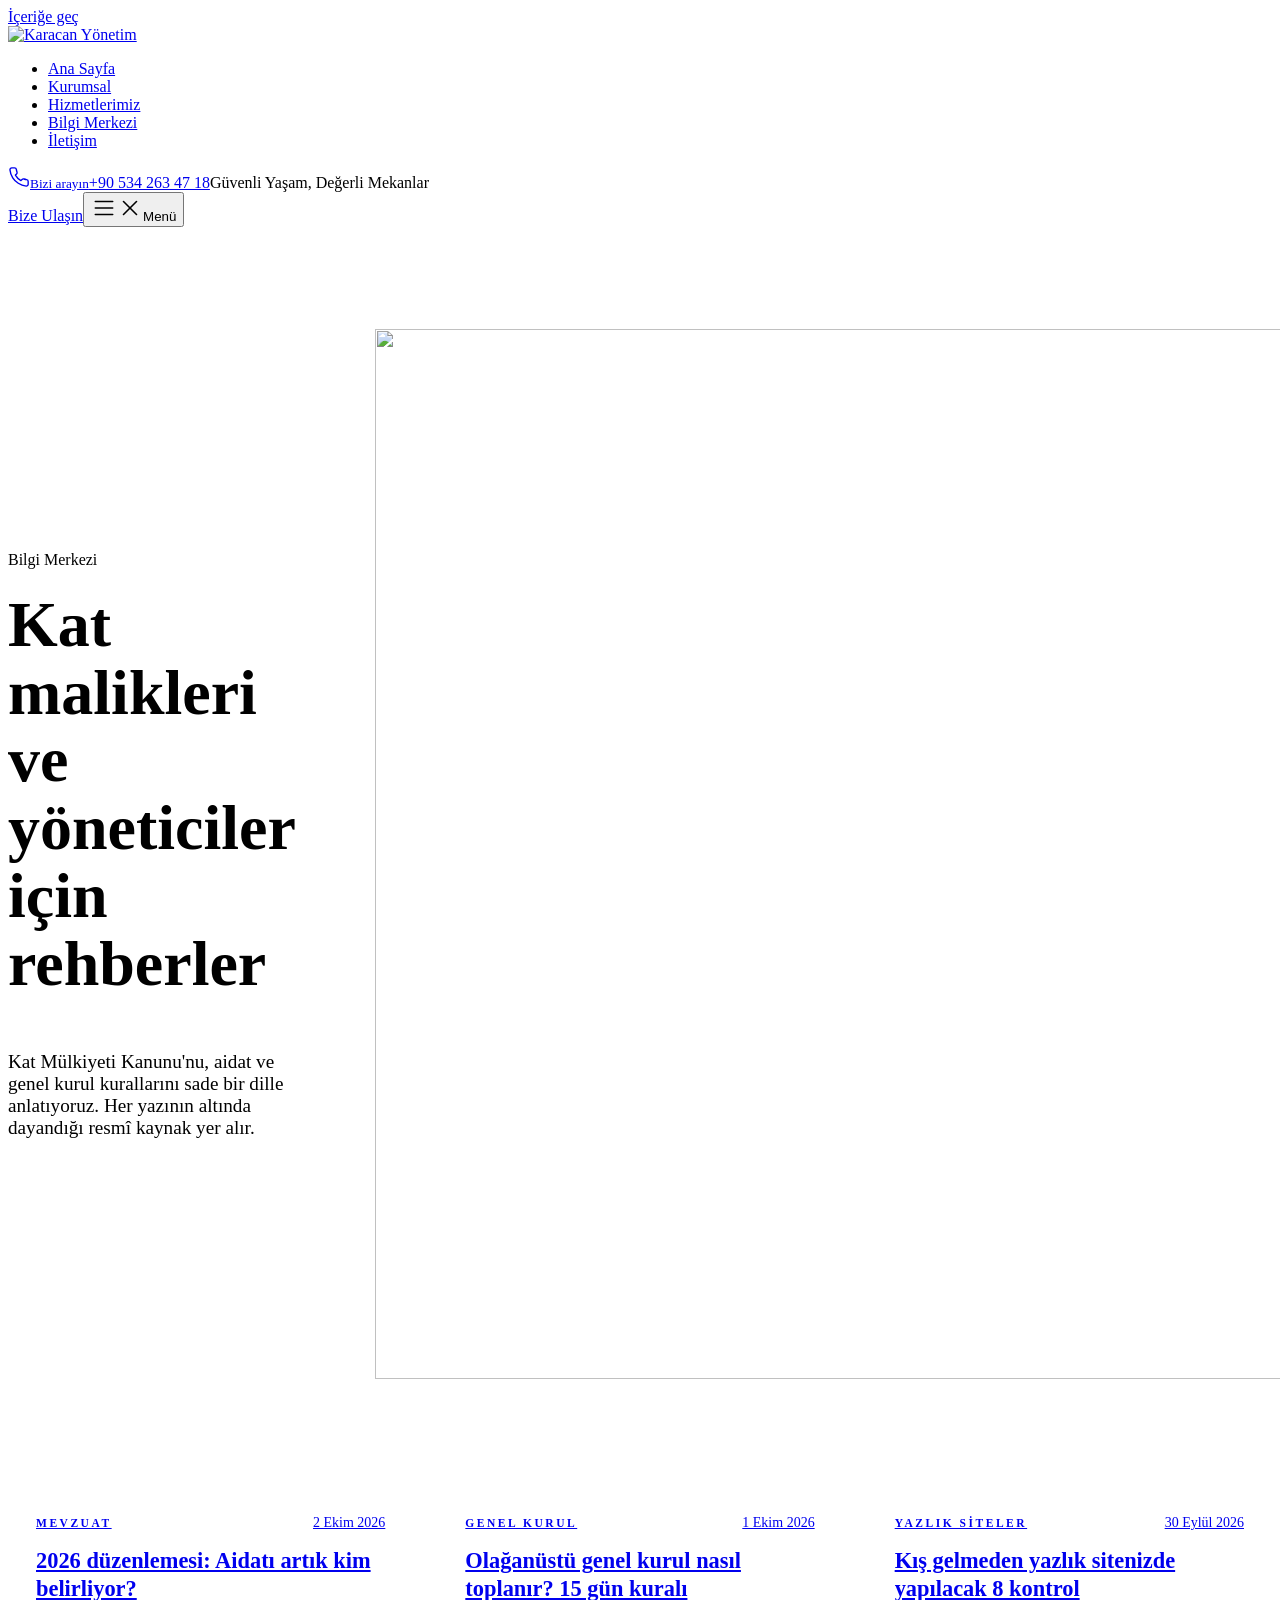
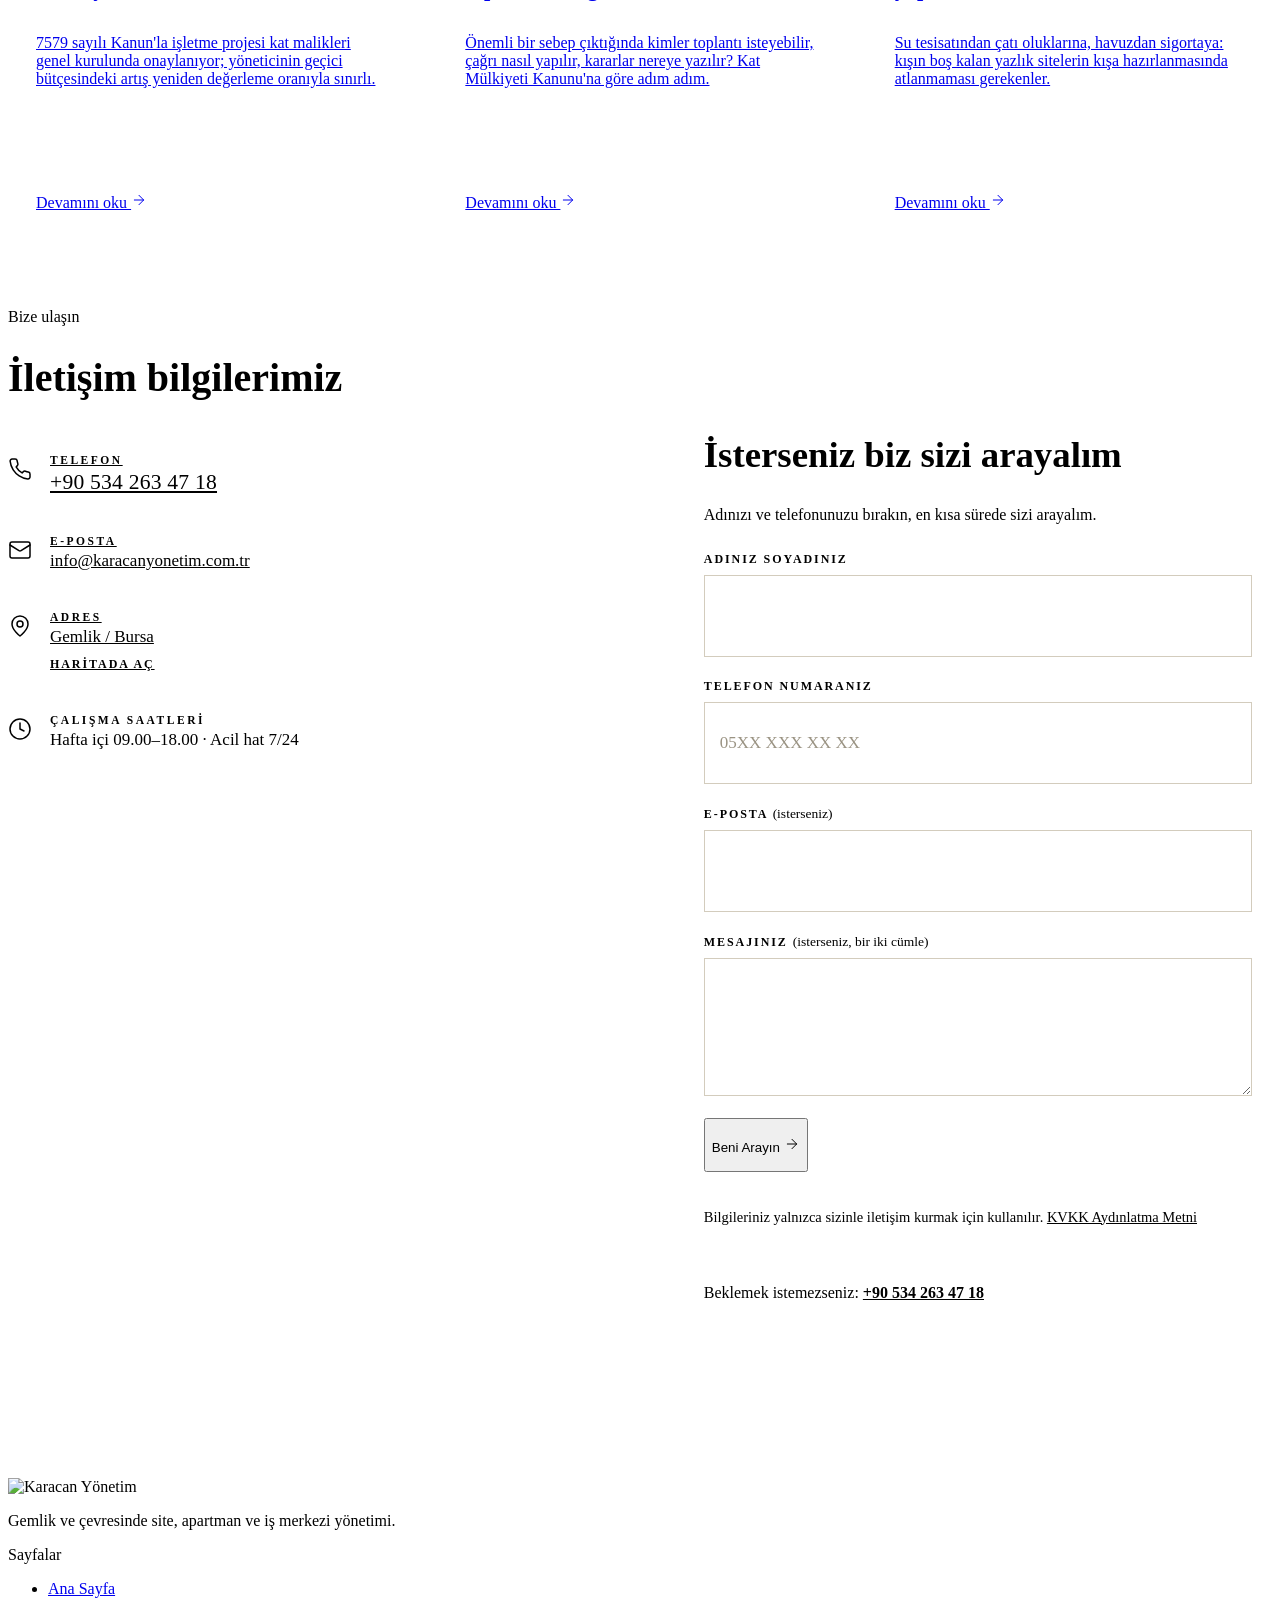
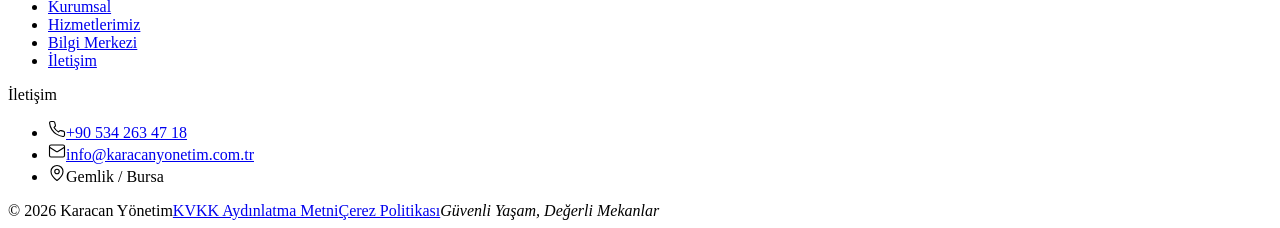
==== commit 969eaf08: "Telefon numarası: +90 534 263 47 18 (site ve kartvizit) Co-Authored-By: Claude Opus 5.5 <noreply@ant" ====
--- a/bilgi-merkezi/index.html
+++ b/bilgi-merkezi/index.html
@@ -2,5 +2,5 @@
 .bize-ulasin[data-astro-cid-7pdlx3l4]{background:var(--fildisi);border-top:1px solid var(--cizgi);padding-block:clamp(64px,9vw,112px)}.ikili[data-astro-cid-7pdlx3l4]{gap:48px;margin-top:28px;display:grid}@media (width>=960px){.ikili[data-astro-cid-7pdlx3l4]{grid-template-columns:1fr 1.1fr;align-items:start;gap:80px}}
 .bilgiler[data-astro-cid-l3zmdbaa] h2[data-astro-cid-l3zmdbaa]{margin-top:0;font-size:clamp(1.85rem,1.45rem + 1.6vw,2.5rem)}ul[data-astro-cid-l3zmdbaa]{border-top:1px solid var(--cizgi);margin-top:28px;padding:0;list-style:none}li[data-astro-cid-l3zmdbaa]{border-bottom:1px solid var(--cizgi)}li[data-astro-cid-l3zmdbaa]>a[data-astro-cid-l3zmdbaa],li[data-astro-cid-l3zmdbaa]>div[data-astro-cid-l3zmdbaa]{color:var(--siyah);word-break:break-word;align-items:flex-start;gap:18px;padding:20px 0;font-size:17px;display:flex}li[data-astro-cid-l3zmdbaa]>a[data-astro-cid-l3zmdbaa]:hover{color:var(--altin-yazi)}li[data-astro-cid-l3zmdbaa] svg{color:var(--altin-yazi);flex:none;margin-top:3px}small[data-astro-cid-l3zmdbaa]{color:var(--soluk);letter-spacing:.22em;text-transform:uppercase;margin-bottom:4px;font-size:11.5px;font-weight:600;display:block}em[data-astro-cid-l3zmdbaa]{border-bottom:1px solid var(--altin);letter-spacing:.16em;text-transform:uppercase;color:var(--siyah);margin-top:10px;padding-bottom:2px;font-size:12px;font-style:normal;font-weight:600;display:table}.one-cikan[data-astro-cid-l3zmdbaa] a[data-astro-cid-l3zmdbaa]{letter-spacing:.01em;font-size:1.35rem;font-weight:500}.form{gap:22px;display:grid}.alan{gap:8px;display:grid}.alan>span{letter-spacing:.16em;text-transform:uppercase;color:var(--siyah);font-size:12px;font-weight:600}.alan>span small{letter-spacing:0;text-transform:none;color:var(--soluk);font-size:13.5px;font-weight:400}.form input:not([type=checkbox]):not([type=radio]),.form textarea{width:100%;min-height:54px;font:inherit;color:var(--siyah);background:var(--beyaz);border:1px solid #d3ccbd;border-radius:0;padding:13px 15px;font-size:17px;transition:border-color .2s,box-shadow .2s}.form textarea{resize:vertical;min-height:110px}.form input:focus,.form textarea:focus{border-color:var(--altin);outline:none;box-shadow:0 0 0 3px #c9a96b40}.form input::placeholder,.form textarea::placeholder{color:#9a9383}.tuzak{width:1px;height:1px;position:absolute;left:-9999px;overflow:hidden}.form-durum{border-left:2px solid var(--altin);background:#fbf3e2;padding:14px 16px;font-size:16px}.form button[type=submit]{width:100%;min-height:54px}@media (width>=640px){.form button[type=submit]{justify-self:start;width:auto}}.form button[disabled]{opacity:.6;cursor:wait}.form-tamam{background:var(--fildisi);border-left:2px solid var(--altin);outline:none;padding:28px 24px}.form-tamam h3{font-size:1.6rem}.form-tamam p{color:var(--soluk);margin-top:8px}.form.gonderildi>:not(.form-tamam){display:none}.arayalim[data-astro-cid-ch3zozth]{background:var(--beyaz);border:1px solid var(--cizgi);scroll-margin-top:calc(var(--ust-bar) + 16px);padding:32px 22px}@media (width>=768px){.arayalim[data-astro-cid-ch3zozth]{padding:48px 52px}}.arayalim-bas[data-astro-cid-ch3zozth] h2[data-astro-cid-ch3zozth]{font-size:clamp(1.75rem,1.4rem + 1.4vw,2.3rem)}.arayalim-bas[data-astro-cid-ch3zozth] p[data-astro-cid-ch3zozth]{color:var(--soluk);margin-top:12px}.arayalim[data-astro-cid-ch3zozth] .form[data-astro-cid-ch3zozth]{margin-top:28px}.kvkk-not[data-astro-cid-ch3zozth]{color:var(--soluk);font-size:14.5px}.kvkk-not[data-astro-cid-ch3zozth] a[data-astro-cid-ch3zozth]{color:var(--siyah);border-bottom:1px solid var(--altin)}.ya-da[data-astro-cid-ch3zozth]{border-top:1px solid var(--cizgi);color:var(--soluk);margin-top:24px;padding-top:20px;font-size:16px}.ya-da[data-astro-cid-ch3zozth] a[data-astro-cid-ch3zozth]{color:var(--siyah);border-bottom:1px solid var(--altin);white-space:nowrap;font-weight:600}
 .yazi-liste[data-astro-cid-j4xgwcyb]{gap:20px;padding:0;list-style:none;display:grid}@media (width>=900px){.yazi-liste[data-astro-cid-j4xgwcyb]{grid-template-columns:repeat(3,1fr);gap:24px}}.yazi-liste[data-astro-cid-j4xgwcyb] a[data-astro-cid-j4xgwcyb]{border:1px solid var(--cizgi);background:#fff;flex-direction:column;height:100%;padding:32px 28px;transition:border-color .2s,transform .2s;display:flex}.yazi-liste[data-astro-cid-j4xgwcyb] a[data-astro-cid-j4xgwcyb]:hover{border-color:var(--altin);transform:translateY(-2px)}.ust[data-astro-cid-j4xgwcyb]{justify-content:space-between;align-items:baseline;gap:12px;display:flex}.etiket[data-astro-cid-j4xgwcyb]{letter-spacing:.22em;text-transform:uppercase;color:var(--altin-yazi);font-size:11.5px;font-weight:600}time[data-astro-cid-j4xgwcyb]{color:var(--soluk);font-size:14px}h2[data-astro-cid-j4xgwcyb]{margin-top:16px;font-size:1.4rem;line-height:1.25}p[data-astro-cid-j4xgwcyb]{color:var(--soluk);flex:1;margin-top:12px;font-size:16px}.bag[data-astro-cid-j4xgwcyb]{align-self:flex-start;margin-top:24px}
-</style></head><body><a href="#icerik" class="gorunmez">İçeriğe geç</a><header class="ust" data-astro-cid-amg5ateg><div class="kap ust-ic" data-astro-cid-amg5ateg><a href="/karacan-onizleme/" class="logo" aria-label="Karacan Yönetim ana sayfa" data-astro-cid-amg5ateg><img src="/karacan-onizleme/logo/karacan-yatay-renkli.svg" alt="Karacan Yönetim" width="230" height="61" data-astro-cid-amg5ateg></a><nav class="menu" id="menu" aria-label="Ana menü" data-astro-cid-amg5ateg><ul data-astro-cid-amg5ateg><li data-astro-cid-amg5ateg><a href="/karacan-onizleme/" data-astro-cid-amg5ateg>Ana Sayfa</a></li><li data-astro-cid-amg5ateg><a href="/karacan-onizleme/kurumsal/" data-astro-cid-amg5ateg>Kurumsal</a></li><li data-astro-cid-amg5ateg><a href="/karacan-onizleme/hizmetler/" data-astro-cid-amg5ateg>Hizmetlerimiz</a></li><li data-astro-cid-amg5ateg><a href="/karacan-onizleme/bilgi-merkezi/" aria-current="page" data-astro-cid-amg5ateg>Bilgi Merkezi</a></li><li data-astro-cid-amg5ateg><a href="/karacan-onizleme/iletisim/" data-astro-cid-amg5ateg>İletişim</a></li></ul><a href="tel:+905" class="menu-ara" data-astro-cid-amg5ateg><svg width="22" height="22" viewBox="0 0 24 24" fill="none" stroke="currentColor" stroke-width="1.5" stroke-linecap="round" stroke-linejoin="round" aria-hidden="true"><path d="M22 16.92v3a2 2 0 0 1-2.18 2 19.79 19.79 0 0 1-8.63-3.07 19.5 19.5 0 0 1-6-6 19.79 19.79 0 0 1-3.07-8.67A2 2 0 0 1 4.11 2h3a2 2 0 0 1 2 1.72 12.84 12.84 0 0 0 .7 2.81 2 2 0 0 1-.45 2.11L8.09 9.91a16 16 0 0 0 6 6l1.27-1.27a2 2 0 0 1 2.11-.45 12.84 12.84 0 0 0 2.81.7A2 2 0 0 1 22 16.92z"/></svg><span data-astro-cid-amg5ateg><small data-astro-cid-amg5ateg>Bizi arayın</small>+90 5XX XXX XX XX</span></a><span class="menu-slogan" data-astro-cid-amg5ateg>Güvenli Yaşam, Değerli Mekanlar</span></nav><a href="/karacan-onizleme/iletisim/" class="dugme dugme-altin ust-iletisim" data-astro-cid-amg5ateg>Bize Ulaşın</a><button class="menu-dugme" aria-controls="menu" aria-expanded="false" data-astro-cid-amg5ateg><svg class="ac" width="26" height="26" viewBox="0 0 24 24" fill="none" stroke="currentColor" stroke-width="1.5" stroke-linecap="round" stroke-linejoin="round" aria-hidden="true"><path d="M4 6h16"/><path d="M4 12h16"/><path d="M4 18h16"/></svg><svg class="kapa" width="26" height="26" viewBox="0 0 24 24" fill="none" stroke="currentColor" stroke-width="1.5" stroke-linecap="round" stroke-linejoin="round" aria-hidden="true"><path d="M18 6 6 18"/><path d="m6 6 12 12"/></svg><span class="menu-yazi" data-astro-cid-amg5ateg>Menü</span></button></div></header><script type="module">var e=document.querySelector(`.menu-dugme`),t=document.querySelector(`.ust`),n=e.querySelector(`.menu-yazi`);e.addEventListener(`click`,()=>{let r=t.classList.toggle(`acik`);e.setAttribute(`aria-expanded`,String(r)),n.textContent=r?`Kapat`:`Menü`,document.body.style.overflow=r?`hidden`:``});</script><main id="icerik"><section class="sayfa-basi" data-astro-cid-6y4fltz2><div class="kap ic gorselli" data-astro-cid-6y4fltz2><div class="yazi" data-astro-cid-6y4fltz2><span class="ust-baslik" data-astro-cid-6y4fltz2>Bilgi Merkezi</span><h1 data-astro-cid-6y4fltz2>Kat malikleri ve yöneticiler için rehberler</h1><p data-astro-cid-6y4fltz2>Kat Mülkiyeti Kanunu&#39;nu, aidat ve genel kurul kurallarını sade bir dille anlatıyoruz. Her yazının altında dayandığı resmî kaynak yer alır.</p></div><img src="/karacan-onizleme/img/acilis-1600.webp" srcset="/karacan-onizleme/img/acilis-800.webp 800w, /karacan-onizleme/img/acilis-1600.webp 1600w" sizes="(min-width: 900px) 45vw, 100vw" alt="" fetchpriority="high" width="1600" height="1050" data-astro-cid-6y4fltz2></div></section><section class="bolum" data-astro-cid-j4xgwcyb><div class="kap" data-astro-cid-j4xgwcyb><ul class="yazi-liste" data-astro-cid-j4xgwcyb><li data-astro-cid-j4xgwcyb><a href="/karacan-onizleme/bilgi-merkezi/aidati-kim-belirliyor/" data-astro-cid-j4xgwcyb><span class="ust" data-astro-cid-j4xgwcyb><span class="etiket" data-astro-cid-j4xgwcyb>Mevzuat</span><time datetime="2026-10-02T00:00:00.000Z" data-astro-cid-j4xgwcyb>2 Ekim 2026</time></span><h2 data-astro-cid-j4xgwcyb>2026 düzenlemesi: Aidatı artık kim belirliyor?</h2><p data-astro-cid-j4xgwcyb>7579 sayılı Kanun&#39;la işletme projesi kat malikleri genel kurulunda onaylanıyor; yöneticinin geçici bütçesindeki artış yeniden değerleme oranıyla sınırlı.</p><span class="bag" data-astro-cid-j4xgwcyb>Devamını oku <svg width="16" height="16" viewBox="0 0 24 24" fill="none" stroke="currentColor" stroke-width="1.5" stroke-linecap="round" stroke-linejoin="round" aria-hidden="true"><path d="M5 12h14"/><path d="m12 5 7 7-7 7"/></svg></span></a></li><li data-astro-cid-j4xgwcyb><a href="/karacan-onizleme/bilgi-merkezi/olaganustu-genel-kurul/" data-astro-cid-j4xgwcyb><span class="ust" data-astro-cid-j4xgwcyb><span class="etiket" data-astro-cid-j4xgwcyb>Genel Kurul</span><time datetime="2026-10-01T00:00:00.000Z" data-astro-cid-j4xgwcyb>1 Ekim 2026</time></span><h2 data-astro-cid-j4xgwcyb>Olağanüstü genel kurul nasıl toplanır? 15 gün kuralı</h2><p data-astro-cid-j4xgwcyb>Önemli bir sebep çıktığında kimler toplantı isteyebilir, çağrı nasıl yapılır, kararlar nereye yazılır? Kat Mülkiyeti Kanunu&#39;na göre adım adım.</p><span class="bag" data-astro-cid-j4xgwcyb>Devamını oku <svg width="16" height="16" viewBox="0 0 24 24" fill="none" stroke="currentColor" stroke-width="1.5" stroke-linecap="round" stroke-linejoin="round" aria-hidden="true"><path d="M5 12h14"/><path d="m12 5 7 7-7 7"/></svg></span></a></li><li data-astro-cid-j4xgwcyb><a href="/karacan-onizleme/bilgi-merkezi/yazlik-site-kis-kontrolleri/" data-astro-cid-j4xgwcyb><span class="ust" data-astro-cid-j4xgwcyb><span class="etiket" data-astro-cid-j4xgwcyb>Yazlık Siteler</span><time datetime="2026-09-30T00:00:00.000Z" data-astro-cid-j4xgwcyb>30 Eylül 2026</time></span><h2 data-astro-cid-j4xgwcyb>Kış gelmeden yazlık sitenizde yapılacak 8 kontrol</h2><p data-astro-cid-j4xgwcyb>Su tesisatından çatı oluklarına, havuzdan sigortaya: kışın boş kalan yazlık sitelerin kışa hazırlanmasında atlanmaması gerekenler.</p><span class="bag" data-astro-cid-j4xgwcyb>Devamını oku <svg width="16" height="16" viewBox="0 0 24 24" fill="none" stroke="currentColor" stroke-width="1.5" stroke-linecap="round" stroke-linejoin="round" aria-hidden="true"><path d="M5 12h14"/><path d="m12 5 7 7-7 7"/></svg></span></a></li></ul></div></section><section class="bize-ulasin" id="bize-ulasin" data-astro-cid-7pdlx3l4><div class="kap" data-astro-cid-7pdlx3l4><span class="ust-baslik" data-astro-cid-7pdlx3l4>Bize ulaşın</span><div class="ikili" data-astro-cid-7pdlx3l4><div class="bilgiler" data-astro-cid-l3zmdbaa><h2 data-astro-cid-l3zmdbaa>İletişim bilgilerimiz</h2><ul data-astro-cid-l3zmdbaa><li class="one-cikan" data-astro-cid-l3zmdbaa><a href="tel:+905" data-astro-cid-l3zmdbaa><svg width="24" height="24" viewBox="0 0 24 24" fill="none" stroke="currentColor" stroke-width="1.5" stroke-linecap="round" stroke-linejoin="round" aria-hidden="true"><path d="M22 16.92v3a2 2 0 0 1-2.18 2 19.79 19.79 0 0 1-8.63-3.07 19.5 19.5 0 0 1-6-6 19.79 19.79 0 0 1-3.07-8.67A2 2 0 0 1 4.11 2h3a2 2 0 0 1 2 1.72 12.84 12.84 0 0 0 .7 2.81 2 2 0 0 1-.45 2.11L8.09 9.91a16 16 0 0 0 6 6l1.27-1.27a2 2 0 0 1 2.11-.45 12.84 12.84 0 0 0 2.81.7A2 2 0 0 1 22 16.92z"/></svg><span data-astro-cid-l3zmdbaa><small data-astro-cid-l3zmdbaa>Telefon</small>+90 5XX XXX XX XX</span></a></li><li data-astro-cid-l3zmdbaa><a href="mailto:info@karacanyonetim.com.tr" data-astro-cid-l3zmdbaa><svg width="24" height="24" viewBox="0 0 24 24" fill="none" stroke="currentColor" stroke-width="1.5" stroke-linecap="round" stroke-linejoin="round" aria-hidden="true"><rect width="20" height="16" x="2" y="4" rx="2"/><path d="m22 7-8.97 5.7a1.94 1.94 0 0 1-2.06 0L2 7"/></svg><span data-astro-cid-l3zmdbaa><small data-astro-cid-l3zmdbaa>E-posta</small>info@karacanyonetim.com.tr</span></a></li><li data-astro-cid-l3zmdbaa><a href="https://www.google.com/maps/search/?api=1&amp;query=Gemlik%20%2F%20Bursa" target="_blank" rel="noopener" data-astro-cid-l3zmdbaa><svg width="24" height="24" viewBox="0 0 24 24" fill="none" stroke="currentColor" stroke-width="1.5" stroke-linecap="round" stroke-linejoin="round" aria-hidden="true"><path d="M20 10c0 6-8 12-8 12s-8-6-8-12a8 8 0 0 1 16 0Z"/><circle cx="12" cy="10" r="3"/></svg><span data-astro-cid-l3zmdbaa><small data-astro-cid-l3zmdbaa>Adres</small>Gemlik / Bursa<em data-astro-cid-l3zmdbaa>Haritada aç</em></span></a></li><li data-astro-cid-l3zmdbaa><div data-astro-cid-l3zmdbaa><svg width="24" height="24" viewBox="0 0 24 24" fill="none" stroke="currentColor" stroke-width="1.5" stroke-linecap="round" stroke-linejoin="round" aria-hidden="true"><circle cx="12" cy="12" r="10"/><path d="M12 6v6l4 2"/></svg><span data-astro-cid-l3zmdbaa><small data-astro-cid-l3zmdbaa>Çalışma saatleri</small>Hafta içi 09.00–18.00 · Acil hat 7/24</span></div></li></ul></div><div class="arayalim" id="sizi-arayalim" data-astro-cid-ch3zozth><div class="arayalim-bas" data-astro-cid-ch3zozth><h2 data-astro-cid-ch3zozth>İsterseniz biz sizi arayalım</h2><p data-astro-cid-ch3zozth>Adınızı ve telefonunuzu bırakın, en kısa sürede sizi arayalım.</p></div><form class="form" data-form="geri-arama" data-adres data-eposta="info@karacanyonetim.com.tr" data-astro-cid-ch3zozth><input type="hidden" name="tur" value="geri-arama" data-astro-cid-ch3zozth><label class="tuzak" aria-hidden="true" data-astro-cid-ch3zozth>Web siteniz <input name="site" tabindex="-1" autocomplete="off" data-astro-cid-ch3zozth></label><label class="alan" data-astro-cid-ch3zozth><span data-astro-cid-ch3zozth>Adınız soyadınız</span><input name="ad" autocomplete="name" required data-astro-cid-ch3zozth></label><label class="alan" data-astro-cid-ch3zozth><span data-astro-cid-ch3zozth>Telefon numaranız</span><input name="telefon" type="tel" autocomplete="tel" inputmode="tel" placeholder="05XX XXX XX XX" required data-astro-cid-ch3zozth></label><label class="alan" data-astro-cid-ch3zozth><span data-astro-cid-ch3zozth>E-posta <small data-astro-cid-ch3zozth>(isterseniz)</small></span><input name="eposta" type="email" autocomplete="email" data-astro-cid-ch3zozth></label><label class="alan" data-astro-cid-ch3zozth><span data-astro-cid-ch3zozth>Mesajınız <small data-astro-cid-ch3zozth>(isterseniz, bir iki cümle)</small></span><textarea name="mesaj" rows="3" data-astro-cid-ch3zozth></textarea></label><p class="form-durum" role="status" hidden data-astro-cid-ch3zozth></p><button type="submit" class="dugme dugme-altin" data-astro-cid-ch3zozth>Beni Arayın <svg width="16" height="16" viewBox="0 0 24 24" fill="none" stroke="currentColor" stroke-width="1.5" stroke-linecap="round" stroke-linejoin="round" aria-hidden="true"><path d="M5 12h14"/><path d="m12 5 7 7-7 7"/></svg></button><p class="kvkk-not" data-astro-cid-ch3zozth>Bilgileriniz yalnızca sizinle iletişim kurmak için kullanılır. <a href="/karacan-onizleme/kvkk/" data-astro-cid-ch3zozth>KVKK Aydınlatma Metni</a></p><div class="form-tamam" tabindex="-1" hidden data-astro-cid-ch3zozth><h3 data-astro-cid-ch3zozth>Teşekkür ederiz.</h3><p data-astro-cid-ch3zozth>Bilgileriniz bize ulaştı, en kısa sürede sizi arayacağız.</p></div></form><p class="ya-da" data-astro-cid-ch3zozth>Beklemek istemezseniz: <a href="tel:+905" data-astro-cid-ch3zozth>+90 5XX XXX XX XX</a></p></div><script type="module">var e={tur:`Form`,yapiTuru:`Yapı türü`,yapiAdi:`Yapının adı`,konum:`Konum`,bolumSayisi:`Bağımsız bölüm sayısı`,blokSayisi:`Blok sayısı`,mevcutYonetim:`Şu anki yönetim`,hizmetler:`İstenen hizmetler`,ad:`Ad soyad`,telefon:`Telefon`,eposta:`E-posta`,rol:`Rolü`,konu:`Konu`,mesaj:`Mesaj`};function t(e){let t={};for(let[n,r]of new FormData(e)){if(n===`site`||n===`kvkk`)continue;let e=String(r).trim();e&&(t[n]=t[n]?`${t[n]}, ${e}`:e)}return t}function n(t,n){let r=n.tur===`geri-arama`?`Geri arama talebi`:`İletişim formu`,i=Object.entries(n).filter(([e])=>e!==`tur`).map(([t,n])=>`${e[t]??t}: ${n}`).join(`
-`);return`mailto:${t}?subject=${encodeURIComponent(r)}&body=${encodeURIComponent(i)}`}document.querySelectorAll(`form[data-form]`).forEach(e=>{let r=e.querySelector(`.form-durum`),i=e.querySelector(`button[type="submit"]`);e.addEventListener(`submit`,async a=>{if(a.preventDefault(),!e.reportValidity()||e.elements.namedItem(`site`)?.value)return;let o=t(e),s=e.dataset.adres;if(!s){window.location.href=n(e.dataset.eposta,o),r.textContent=`E-posta uygulamanız açıldı. Mesajı göndermeyi unutmayın.`,r.hidden=!1;return}i.disabled=!0,r.hidden=!0;try{let t=await fetch(s,{method:`POST`,headers:{"Content-Type":`text/plain;charset=utf-8`},body:JSON.stringify({...o,sayfa:location.pathname,zaman:new Date().toISOString()})});if(!t.ok)throw Error(String(t.status));let n=await t.json().catch(()=>({ok:!0}));if(n.ok===!1)throw Error(n.hata??`gonderilemedi`);e.classList.add(`gonderildi`),e.querySelector(`.form-tamam`).hidden=!1,e.querySelector(`.form-tamam`).focus()}catch{r.textContent=`Gönderilemedi. Lütfen telefonla ya da e-postayla ulaşın.`,r.hidden=!1,i.disabled=!1}})});</script></div></div></section></main><footer class="alt" data-astro-cid-brxak7qk><div class="kap alt-ic" data-astro-cid-brxak7qk><div class="alt-marka" data-astro-cid-brxak7qk><img src="/karacan-onizleme/logo/karacan-yatay-renkli.svg" alt="Karacan Yönetim" width="230" height="61" loading="lazy" data-astro-cid-brxak7qk><p data-astro-cid-brxak7qk>Gemlik ve çevresinde site, apartman ve iş merkezi yönetimi.</p></div><nav class="alt-menu" aria-label="Alt menü" data-astro-cid-brxak7qk><span class="ust-baslik" data-astro-cid-brxak7qk>Sayfalar</span><ul data-astro-cid-brxak7qk><li data-astro-cid-brxak7qk><a href="/karacan-onizleme/" data-astro-cid-brxak7qk>Ana Sayfa</a></li><li data-astro-cid-brxak7qk><a href="/karacan-onizleme/kurumsal/" data-astro-cid-brxak7qk>Kurumsal</a></li><li data-astro-cid-brxak7qk><a href="/karacan-onizleme/hizmetler/" data-astro-cid-brxak7qk>Hizmetlerimiz</a></li><li data-astro-cid-brxak7qk><a href="/karacan-onizleme/bilgi-merkezi/" data-astro-cid-brxak7qk>Bilgi Merkezi</a></li><li data-astro-cid-brxak7qk><a href="/karacan-onizleme/iletisim/" data-astro-cid-brxak7qk>İletişim</a></li></ul></nav><div class="alt-iletisim" data-astro-cid-brxak7qk><span class="ust-baslik" data-astro-cid-brxak7qk>İletişim</span><ul data-astro-cid-brxak7qk><li data-astro-cid-brxak7qk><svg width="18" height="18" viewBox="0 0 24 24" fill="none" stroke="currentColor" stroke-width="1.5" stroke-linecap="round" stroke-linejoin="round" aria-hidden="true"><path d="M22 16.92v3a2 2 0 0 1-2.18 2 19.79 19.79 0 0 1-8.63-3.07 19.5 19.5 0 0 1-6-6 19.79 19.79 0 0 1-3.07-8.67A2 2 0 0 1 4.11 2h3a2 2 0 0 1 2 1.72 12.84 12.84 0 0 0 .7 2.81 2 2 0 0 1-.45 2.11L8.09 9.91a16 16 0 0 0 6 6l1.27-1.27a2 2 0 0 1 2.11-.45 12.84 12.84 0 0 0 2.81.7A2 2 0 0 1 22 16.92z"/></svg><a href="tel:+905" data-astro-cid-brxak7qk>+90 5XX XXX XX XX</a></li><li data-astro-cid-brxak7qk><svg width="18" height="18" viewBox="0 0 24 24" fill="none" stroke="currentColor" stroke-width="1.5" stroke-linecap="round" stroke-linejoin="round" aria-hidden="true"><rect width="20" height="16" x="2" y="4" rx="2"/><path d="m22 7-8.97 5.7a1.94 1.94 0 0 1-2.06 0L2 7"/></svg><a href="mailto:info@karacanyonetim.com.tr" data-astro-cid-brxak7qk>info@karacanyonetim.com.tr</a></li><li data-astro-cid-brxak7qk><svg width="18" height="18" viewBox="0 0 24 24" fill="none" stroke="currentColor" stroke-width="1.5" stroke-linecap="round" stroke-linejoin="round" aria-hidden="true"><path d="M20 10c0 6-8 12-8 12s-8-6-8-12a8 8 0 0 1 16 0Z"/><circle cx="12" cy="10" r="3"/></svg><span data-astro-cid-brxak7qk>Gemlik / Bursa</span></li></ul></div></div><div class="kap" data-astro-cid-brxak7qk><div class="alt-son" data-astro-cid-brxak7qk><span data-astro-cid-brxak7qk>© 2026 Karacan Yönetim</span><span class="yasal" data-astro-cid-brxak7qk><a href="/karacan-onizleme/kvkk/" data-astro-cid-brxak7qk>KVKK Aydınlatma Metni</a><a href="/karacan-onizleme/cerez-politikasi/" data-astro-cid-brxak7qk>Çerez Politikası</a></span><em data-astro-cid-brxak7qk>Güvenli Yaşam, Değerli Mekanlar</em></div></div></footer></body></html>+</style></head><body><a href="#icerik" class="gorunmez">İçeriğe geç</a><header class="ust" data-astro-cid-amg5ateg><div class="kap ust-ic" data-astro-cid-amg5ateg><a href="/karacan-onizleme/" class="logo" aria-label="Karacan Yönetim ana sayfa" data-astro-cid-amg5ateg><img src="/karacan-onizleme/logo/karacan-yatay-renkli.svg" alt="Karacan Yönetim" width="230" height="61" data-astro-cid-amg5ateg></a><nav class="menu" id="menu" aria-label="Ana menü" data-astro-cid-amg5ateg><ul data-astro-cid-amg5ateg><li data-astro-cid-amg5ateg><a href="/karacan-onizleme/" data-astro-cid-amg5ateg>Ana Sayfa</a></li><li data-astro-cid-amg5ateg><a href="/karacan-onizleme/kurumsal/" data-astro-cid-amg5ateg>Kurumsal</a></li><li data-astro-cid-amg5ateg><a href="/karacan-onizleme/hizmetler/" data-astro-cid-amg5ateg>Hizmetlerimiz</a></li><li data-astro-cid-amg5ateg><a href="/karacan-onizleme/bilgi-merkezi/" aria-current="page" data-astro-cid-amg5ateg>Bilgi Merkezi</a></li><li data-astro-cid-amg5ateg><a href="/karacan-onizleme/iletisim/" data-astro-cid-amg5ateg>İletişim</a></li></ul><a href="tel:+905342634718" class="menu-ara" data-astro-cid-amg5ateg><svg width="22" height="22" viewBox="0 0 24 24" fill="none" stroke="currentColor" stroke-width="1.5" stroke-linecap="round" stroke-linejoin="round" aria-hidden="true"><path d="M22 16.92v3a2 2 0 0 1-2.18 2 19.79 19.79 0 0 1-8.63-3.07 19.5 19.5 0 0 1-6-6 19.79 19.79 0 0 1-3.07-8.67A2 2 0 0 1 4.11 2h3a2 2 0 0 1 2 1.72 12.84 12.84 0 0 0 .7 2.81 2 2 0 0 1-.45 2.11L8.09 9.91a16 16 0 0 0 6 6l1.27-1.27a2 2 0 0 1 2.11-.45 12.84 12.84 0 0 0 2.81.7A2 2 0 0 1 22 16.92z"/></svg><span data-astro-cid-amg5ateg><small data-astro-cid-amg5ateg>Bizi arayın</small>+90 534 263 47 18</span></a><span class="menu-slogan" data-astro-cid-amg5ateg>Güvenli Yaşam, Değerli Mekanlar</span></nav><a href="/karacan-onizleme/iletisim/" class="dugme dugme-altin ust-iletisim" data-astro-cid-amg5ateg>Bize Ulaşın</a><button class="menu-dugme" aria-controls="menu" aria-expanded="false" data-astro-cid-amg5ateg><svg class="ac" width="26" height="26" viewBox="0 0 24 24" fill="none" stroke="currentColor" stroke-width="1.5" stroke-linecap="round" stroke-linejoin="round" aria-hidden="true"><path d="M4 6h16"/><path d="M4 12h16"/><path d="M4 18h16"/></svg><svg class="kapa" width="26" height="26" viewBox="0 0 24 24" fill="none" stroke="currentColor" stroke-width="1.5" stroke-linecap="round" stroke-linejoin="round" aria-hidden="true"><path d="M18 6 6 18"/><path d="m6 6 12 12"/></svg><span class="menu-yazi" data-astro-cid-amg5ateg>Menü</span></button></div></header><script type="module">var e=document.querySelector(`.menu-dugme`),t=document.querySelector(`.ust`),n=e.querySelector(`.menu-yazi`);e.addEventListener(`click`,()=>{let r=t.classList.toggle(`acik`);e.setAttribute(`aria-expanded`,String(r)),n.textContent=r?`Kapat`:`Menü`,document.body.style.overflow=r?`hidden`:``});</script><main id="icerik"><section class="sayfa-basi" data-astro-cid-6y4fltz2><div class="kap ic gorselli" data-astro-cid-6y4fltz2><div class="yazi" data-astro-cid-6y4fltz2><span class="ust-baslik" data-astro-cid-6y4fltz2>Bilgi Merkezi</span><h1 data-astro-cid-6y4fltz2>Kat malikleri ve yöneticiler için rehberler</h1><p data-astro-cid-6y4fltz2>Kat Mülkiyeti Kanunu&#39;nu, aidat ve genel kurul kurallarını sade bir dille anlatıyoruz. Her yazının altında dayandığı resmî kaynak yer alır.</p></div><img src="/karacan-onizleme/img/acilis-1600.webp" srcset="/karacan-onizleme/img/acilis-800.webp 800w, /karacan-onizleme/img/acilis-1600.webp 1600w" sizes="(min-width: 900px) 45vw, 100vw" alt="" fetchpriority="high" width="1600" height="1050" data-astro-cid-6y4fltz2></div></section><section class="bolum" data-astro-cid-j4xgwcyb><div class="kap" data-astro-cid-j4xgwcyb><ul class="yazi-liste" data-astro-cid-j4xgwcyb><li data-astro-cid-j4xgwcyb><a href="/karacan-onizleme/bilgi-merkezi/aidati-kim-belirliyor/" data-astro-cid-j4xgwcyb><span class="ust" data-astro-cid-j4xgwcyb><span class="etiket" data-astro-cid-j4xgwcyb>Mevzuat</span><time datetime="2026-10-02T00:00:00.000Z" data-astro-cid-j4xgwcyb>2 Ekim 2026</time></span><h2 data-astro-cid-j4xgwcyb>2026 düzenlemesi: Aidatı artık kim belirliyor?</h2><p data-astro-cid-j4xgwcyb>7579 sayılı Kanun&#39;la işletme projesi kat malikleri genel kurulunda onaylanıyor; yöneticinin geçici bütçesindeki artış yeniden değerleme oranıyla sınırlı.</p><span class="bag" data-astro-cid-j4xgwcyb>Devamını oku <svg width="16" height="16" viewBox="0 0 24 24" fill="none" stroke="currentColor" stroke-width="1.5" stroke-linecap="round" stroke-linejoin="round" aria-hidden="true"><path d="M5 12h14"/><path d="m12 5 7 7-7 7"/></svg></span></a></li><li data-astro-cid-j4xgwcyb><a href="/karacan-onizleme/bilgi-merkezi/olaganustu-genel-kurul/" data-astro-cid-j4xgwcyb><span class="ust" data-astro-cid-j4xgwcyb><span class="etiket" data-astro-cid-j4xgwcyb>Genel Kurul</span><time datetime="2026-10-01T00:00:00.000Z" data-astro-cid-j4xgwcyb>1 Ekim 2026</time></span><h2 data-astro-cid-j4xgwcyb>Olağanüstü genel kurul nasıl toplanır? 15 gün kuralı</h2><p data-astro-cid-j4xgwcyb>Önemli bir sebep çıktığında kimler toplantı isteyebilir, çağrı nasıl yapılır, kararlar nereye yazılır? Kat Mülkiyeti Kanunu&#39;na göre adım adım.</p><span class="bag" data-astro-cid-j4xgwcyb>Devamını oku <svg width="16" height="16" viewBox="0 0 24 24" fill="none" stroke="currentColor" stroke-width="1.5" stroke-linecap="round" stroke-linejoin="round" aria-hidden="true"><path d="M5 12h14"/><path d="m12 5 7 7-7 7"/></svg></span></a></li><li data-astro-cid-j4xgwcyb><a href="/karacan-onizleme/bilgi-merkezi/yazlik-site-kis-kontrolleri/" data-astro-cid-j4xgwcyb><span class="ust" data-astro-cid-j4xgwcyb><span class="etiket" data-astro-cid-j4xgwcyb>Yazlık Siteler</span><time datetime="2026-09-30T00:00:00.000Z" data-astro-cid-j4xgwcyb>30 Eylül 2026</time></span><h2 data-astro-cid-j4xgwcyb>Kış gelmeden yazlık sitenizde yapılacak 8 kontrol</h2><p data-astro-cid-j4xgwcyb>Su tesisatından çatı oluklarına, havuzdan sigortaya: kışın boş kalan yazlık sitelerin kışa hazırlanmasında atlanmaması gerekenler.</p><span class="bag" data-astro-cid-j4xgwcyb>Devamını oku <svg width="16" height="16" viewBox="0 0 24 24" fill="none" stroke="currentColor" stroke-width="1.5" stroke-linecap="round" stroke-linejoin="round" aria-hidden="true"><path d="M5 12h14"/><path d="m12 5 7 7-7 7"/></svg></span></a></li></ul></div></section><section class="bize-ulasin" id="bize-ulasin" data-astro-cid-7pdlx3l4><div class="kap" data-astro-cid-7pdlx3l4><span class="ust-baslik" data-astro-cid-7pdlx3l4>Bize ulaşın</span><div class="ikili" data-astro-cid-7pdlx3l4><div class="bilgiler" data-astro-cid-l3zmdbaa><h2 data-astro-cid-l3zmdbaa>İletişim bilgilerimiz</h2><ul data-astro-cid-l3zmdbaa><li class="one-cikan" data-astro-cid-l3zmdbaa><a href="tel:+905342634718" data-astro-cid-l3zmdbaa><svg width="24" height="24" viewBox="0 0 24 24" fill="none" stroke="currentColor" stroke-width="1.5" stroke-linecap="round" stroke-linejoin="round" aria-hidden="true"><path d="M22 16.92v3a2 2 0 0 1-2.18 2 19.79 19.79 0 0 1-8.63-3.07 19.5 19.5 0 0 1-6-6 19.79 19.79 0 0 1-3.07-8.67A2 2 0 0 1 4.11 2h3a2 2 0 0 1 2 1.72 12.84 12.84 0 0 0 .7 2.81 2 2 0 0 1-.45 2.11L8.09 9.91a16 16 0 0 0 6 6l1.27-1.27a2 2 0 0 1 2.11-.45 12.84 12.84 0 0 0 2.81.7A2 2 0 0 1 22 16.92z"/></svg><span data-astro-cid-l3zmdbaa><small data-astro-cid-l3zmdbaa>Telefon</small>+90 534 263 47 18</span></a></li><li data-astro-cid-l3zmdbaa><a href="mailto:info@karacanyonetim.com.tr" data-astro-cid-l3zmdbaa><svg width="24" height="24" viewBox="0 0 24 24" fill="none" stroke="currentColor" stroke-width="1.5" stroke-linecap="round" stroke-linejoin="round" aria-hidden="true"><rect width="20" height="16" x="2" y="4" rx="2"/><path d="m22 7-8.97 5.7a1.94 1.94 0 0 1-2.06 0L2 7"/></svg><span data-astro-cid-l3zmdbaa><small data-astro-cid-l3zmdbaa>E-posta</small>info@karacanyonetim.com.tr</span></a></li><li data-astro-cid-l3zmdbaa><a href="https://www.google.com/maps/search/?api=1&amp;query=Gemlik%20%2F%20Bursa" target="_blank" rel="noopener" data-astro-cid-l3zmdbaa><svg width="24" height="24" viewBox="0 0 24 24" fill="none" stroke="currentColor" stroke-width="1.5" stroke-linecap="round" stroke-linejoin="round" aria-hidden="true"><path d="M20 10c0 6-8 12-8 12s-8-6-8-12a8 8 0 0 1 16 0Z"/><circle cx="12" cy="10" r="3"/></svg><span data-astro-cid-l3zmdbaa><small data-astro-cid-l3zmdbaa>Adres</small>Gemlik / Bursa<em data-astro-cid-l3zmdbaa>Haritada aç</em></span></a></li><li data-astro-cid-l3zmdbaa><div data-astro-cid-l3zmdbaa><svg width="24" height="24" viewBox="0 0 24 24" fill="none" stroke="currentColor" stroke-width="1.5" stroke-linecap="round" stroke-linejoin="round" aria-hidden="true"><circle cx="12" cy="12" r="10"/><path d="M12 6v6l4 2"/></svg><span data-astro-cid-l3zmdbaa><small data-astro-cid-l3zmdbaa>Çalışma saatleri</small>Hafta içi 09.00–18.00 · Acil hat 7/24</span></div></li></ul></div><div class="arayalim" id="sizi-arayalim" data-astro-cid-ch3zozth><div class="arayalim-bas" data-astro-cid-ch3zozth><h2 data-astro-cid-ch3zozth>İsterseniz biz sizi arayalım</h2><p data-astro-cid-ch3zozth>Adınızı ve telefonunuzu bırakın, en kısa sürede sizi arayalım.</p></div><form class="form" data-form="geri-arama" data-adres data-eposta="info@karacanyonetim.com.tr" data-astro-cid-ch3zozth><input type="hidden" name="tur" value="geri-arama" data-astro-cid-ch3zozth><label class="tuzak" aria-hidden="true" data-astro-cid-ch3zozth>Web siteniz <input name="site" tabindex="-1" autocomplete="off" data-astro-cid-ch3zozth></label><label class="alan" data-astro-cid-ch3zozth><span data-astro-cid-ch3zozth>Adınız soyadınız</span><input name="ad" autocomplete="name" required data-astro-cid-ch3zozth></label><label class="alan" data-astro-cid-ch3zozth><span data-astro-cid-ch3zozth>Telefon numaranız</span><input name="telefon" type="tel" autocomplete="tel" inputmode="tel" placeholder="05XX XXX XX XX" required data-astro-cid-ch3zozth></label><label class="alan" data-astro-cid-ch3zozth><span data-astro-cid-ch3zozth>E-posta <small data-astro-cid-ch3zozth>(isterseniz)</small></span><input name="eposta" type="email" autocomplete="email" data-astro-cid-ch3zozth></label><label class="alan" data-astro-cid-ch3zozth><span data-astro-cid-ch3zozth>Mesajınız <small data-astro-cid-ch3zozth>(isterseniz, bir iki cümle)</small></span><textarea name="mesaj" rows="3" data-astro-cid-ch3zozth></textarea></label><p class="form-durum" role="status" hidden data-astro-cid-ch3zozth></p><button type="submit" class="dugme dugme-altin" data-astro-cid-ch3zozth>Beni Arayın <svg width="16" height="16" viewBox="0 0 24 24" fill="none" stroke="currentColor" stroke-width="1.5" stroke-linecap="round" stroke-linejoin="round" aria-hidden="true"><path d="M5 12h14"/><path d="m12 5 7 7-7 7"/></svg></button><p class="kvkk-not" data-astro-cid-ch3zozth>Bilgileriniz yalnızca sizinle iletişim kurmak için kullanılır. <a href="/karacan-onizleme/kvkk/" data-astro-cid-ch3zozth>KVKK Aydınlatma Metni</a></p><div class="form-tamam" tabindex="-1" hidden data-astro-cid-ch3zozth><h3 data-astro-cid-ch3zozth>Teşekkür ederiz.</h3><p data-astro-cid-ch3zozth>Bilgileriniz bize ulaştı, en kısa sürede sizi arayacağız.</p></div></form><p class="ya-da" data-astro-cid-ch3zozth>Beklemek istemezseniz: <a href="tel:+905342634718" data-astro-cid-ch3zozth>+90 534 263 47 18</a></p></div><script type="module">var e={tur:`Form`,yapiTuru:`Yapı türü`,yapiAdi:`Yapının adı`,konum:`Konum`,bolumSayisi:`Bağımsız bölüm sayısı`,blokSayisi:`Blok sayısı`,mevcutYonetim:`Şu anki yönetim`,hizmetler:`İstenen hizmetler`,ad:`Ad soyad`,telefon:`Telefon`,eposta:`E-posta`,rol:`Rolü`,konu:`Konu`,mesaj:`Mesaj`};function t(e){let t={};for(let[n,r]of new FormData(e)){if(n===`site`||n===`kvkk`)continue;let e=String(r).trim();e&&(t[n]=t[n]?`${t[n]}, ${e}`:e)}return t}function n(t,n){let r=n.tur===`geri-arama`?`Geri arama talebi`:`İletişim formu`,i=Object.entries(n).filter(([e])=>e!==`tur`).map(([t,n])=>`${e[t]??t}: ${n}`).join(`
+`);return`mailto:${t}?subject=${encodeURIComponent(r)}&body=${encodeURIComponent(i)}`}document.querySelectorAll(`form[data-form]`).forEach(e=>{let r=e.querySelector(`.form-durum`),i=e.querySelector(`button[type="submit"]`);e.addEventListener(`submit`,async a=>{if(a.preventDefault(),!e.reportValidity()||e.elements.namedItem(`site`)?.value)return;let o=t(e),s=e.dataset.adres;if(!s){window.location.href=n(e.dataset.eposta,o),r.textContent=`E-posta uygulamanız açıldı. Mesajı göndermeyi unutmayın.`,r.hidden=!1;return}i.disabled=!0,r.hidden=!0;try{let t=await fetch(s,{method:`POST`,headers:{"Content-Type":`text/plain;charset=utf-8`},body:JSON.stringify({...o,sayfa:location.pathname,zaman:new Date().toISOString()})});if(!t.ok)throw Error(String(t.status));let n=await t.json().catch(()=>({ok:!0}));if(n.ok===!1)throw Error(n.hata??`gonderilemedi`);e.classList.add(`gonderildi`),e.querySelector(`.form-tamam`).hidden=!1,e.querySelector(`.form-tamam`).focus()}catch{r.textContent=`Gönderilemedi. Lütfen telefonla ya da e-postayla ulaşın.`,r.hidden=!1,i.disabled=!1}})});</script></div></div></section></main><footer class="alt" data-astro-cid-brxak7qk><div class="kap alt-ic" data-astro-cid-brxak7qk><div class="alt-marka" data-astro-cid-brxak7qk><img src="/karacan-onizleme/logo/karacan-yatay-renkli.svg" alt="Karacan Yönetim" width="230" height="61" loading="lazy" data-astro-cid-brxak7qk><p data-astro-cid-brxak7qk>Gemlik ve çevresinde site, apartman ve iş merkezi yönetimi.</p></div><nav class="alt-menu" aria-label="Alt menü" data-astro-cid-brxak7qk><span class="ust-baslik" data-astro-cid-brxak7qk>Sayfalar</span><ul data-astro-cid-brxak7qk><li data-astro-cid-brxak7qk><a href="/karacan-onizleme/" data-astro-cid-brxak7qk>Ana Sayfa</a></li><li data-astro-cid-brxak7qk><a href="/karacan-onizleme/kurumsal/" data-astro-cid-brxak7qk>Kurumsal</a></li><li data-astro-cid-brxak7qk><a href="/karacan-onizleme/hizmetler/" data-astro-cid-brxak7qk>Hizmetlerimiz</a></li><li data-astro-cid-brxak7qk><a href="/karacan-onizleme/bilgi-merkezi/" data-astro-cid-brxak7qk>Bilgi Merkezi</a></li><li data-astro-cid-brxak7qk><a href="/karacan-onizleme/iletisim/" data-astro-cid-brxak7qk>İletişim</a></li></ul></nav><div class="alt-iletisim" data-astro-cid-brxak7qk><span class="ust-baslik" data-astro-cid-brxak7qk>İletişim</span><ul data-astro-cid-brxak7qk><li data-astro-cid-brxak7qk><svg width="18" height="18" viewBox="0 0 24 24" fill="none" stroke="currentColor" stroke-width="1.5" stroke-linecap="round" stroke-linejoin="round" aria-hidden="true"><path d="M22 16.92v3a2 2 0 0 1-2.18 2 19.79 19.79 0 0 1-8.63-3.07 19.5 19.5 0 0 1-6-6 19.79 19.79 0 0 1-3.07-8.67A2 2 0 0 1 4.11 2h3a2 2 0 0 1 2 1.72 12.84 12.84 0 0 0 .7 2.81 2 2 0 0 1-.45 2.11L8.09 9.91a16 16 0 0 0 6 6l1.27-1.27a2 2 0 0 1 2.11-.45 12.84 12.84 0 0 0 2.81.7A2 2 0 0 1 22 16.92z"/></svg><a href="tel:+905342634718" data-astro-cid-brxak7qk>+90 534 263 47 18</a></li><li data-astro-cid-brxak7qk><svg width="18" height="18" viewBox="0 0 24 24" fill="none" stroke="currentColor" stroke-width="1.5" stroke-linecap="round" stroke-linejoin="round" aria-hidden="true"><rect width="20" height="16" x="2" y="4" rx="2"/><path d="m22 7-8.97 5.7a1.94 1.94 0 0 1-2.06 0L2 7"/></svg><a href="mailto:info@karacanyonetim.com.tr" data-astro-cid-brxak7qk>info@karacanyonetim.com.tr</a></li><li data-astro-cid-brxak7qk><svg width="18" height="18" viewBox="0 0 24 24" fill="none" stroke="currentColor" stroke-width="1.5" stroke-linecap="round" stroke-linejoin="round" aria-hidden="true"><path d="M20 10c0 6-8 12-8 12s-8-6-8-12a8 8 0 0 1 16 0Z"/><circle cx="12" cy="10" r="3"/></svg><span data-astro-cid-brxak7qk>Gemlik / Bursa</span></li></ul></div></div><div class="kap" data-astro-cid-brxak7qk><div class="alt-son" data-astro-cid-brxak7qk><span data-astro-cid-brxak7qk>© 2026 Karacan Yönetim</span><span class="yasal" data-astro-cid-brxak7qk><a href="/karacan-onizleme/kvkk/" data-astro-cid-brxak7qk>KVKK Aydınlatma Metni</a><a href="/karacan-onizleme/cerez-politikasi/" data-astro-cid-brxak7qk>Çerez Politikası</a></span><em data-astro-cid-brxak7qk>Güvenli Yaşam, Değerli Mekanlar</em></div></div></footer></body></html>
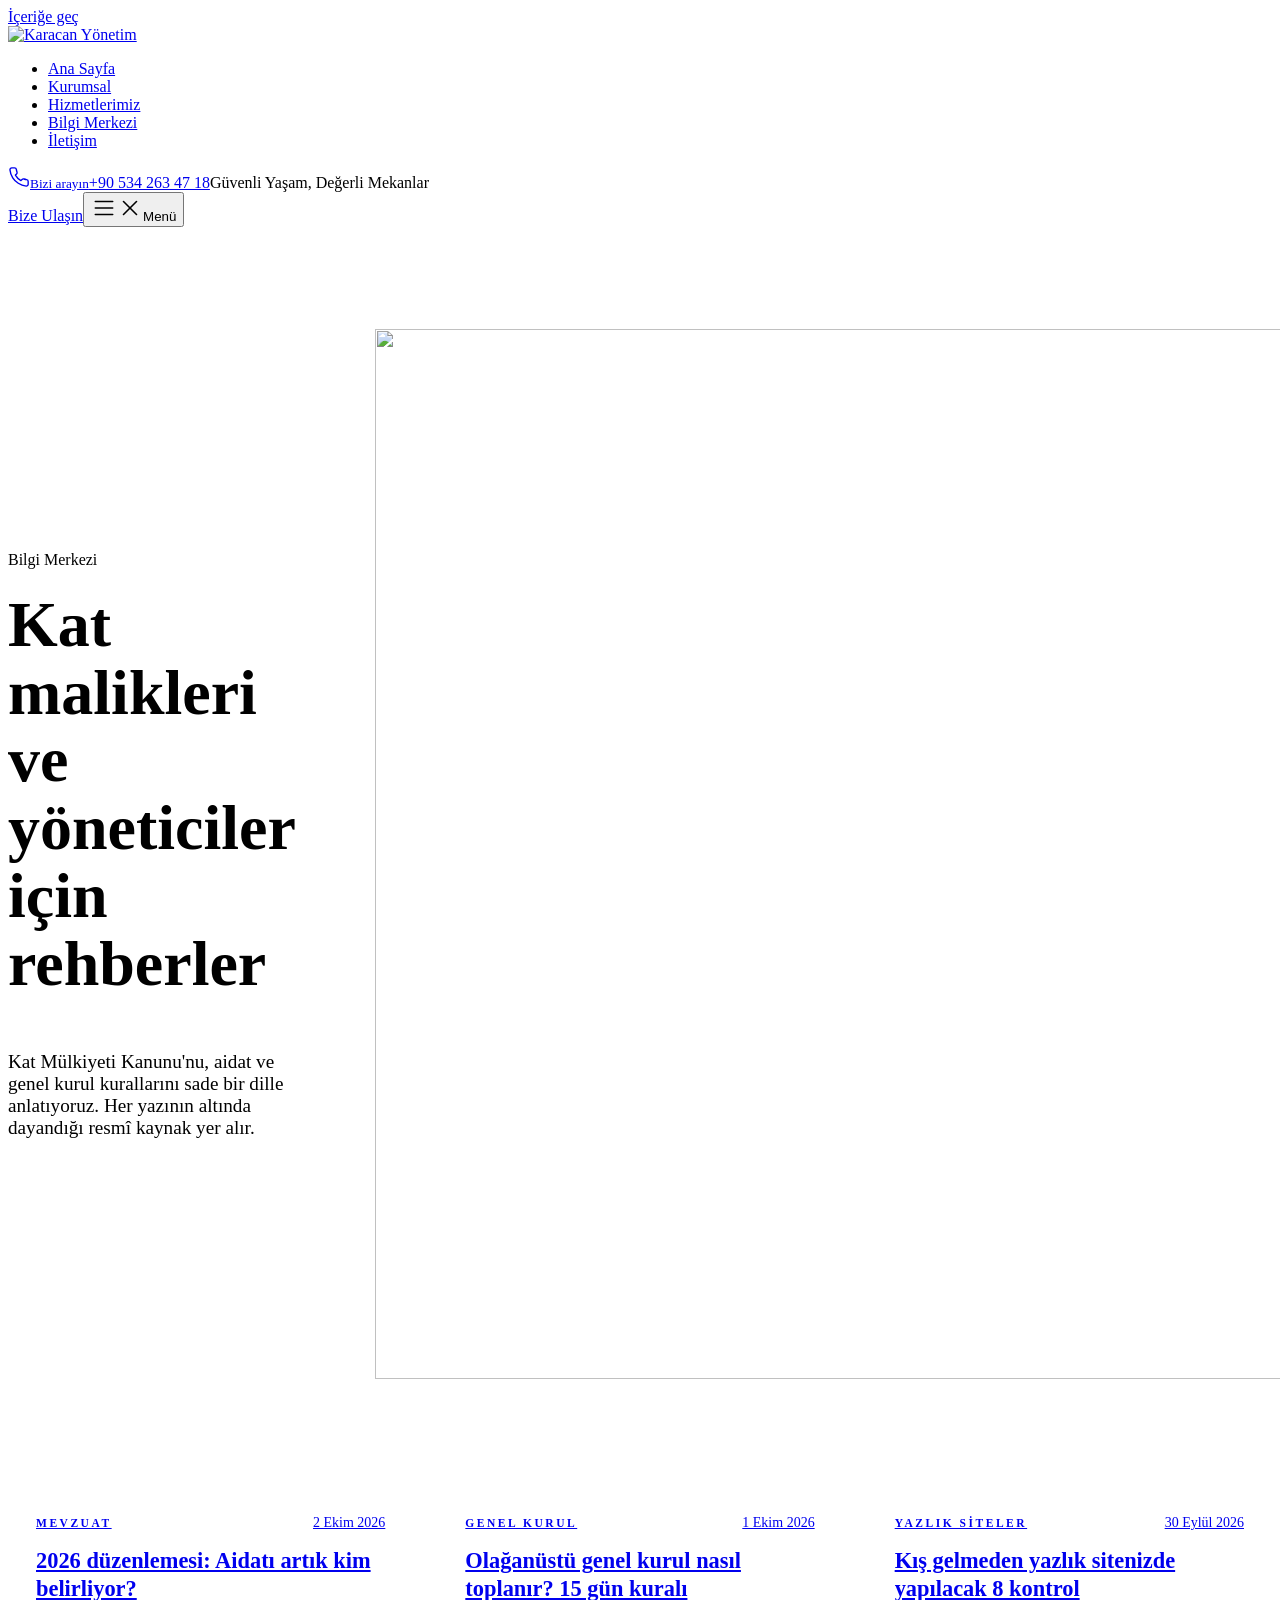
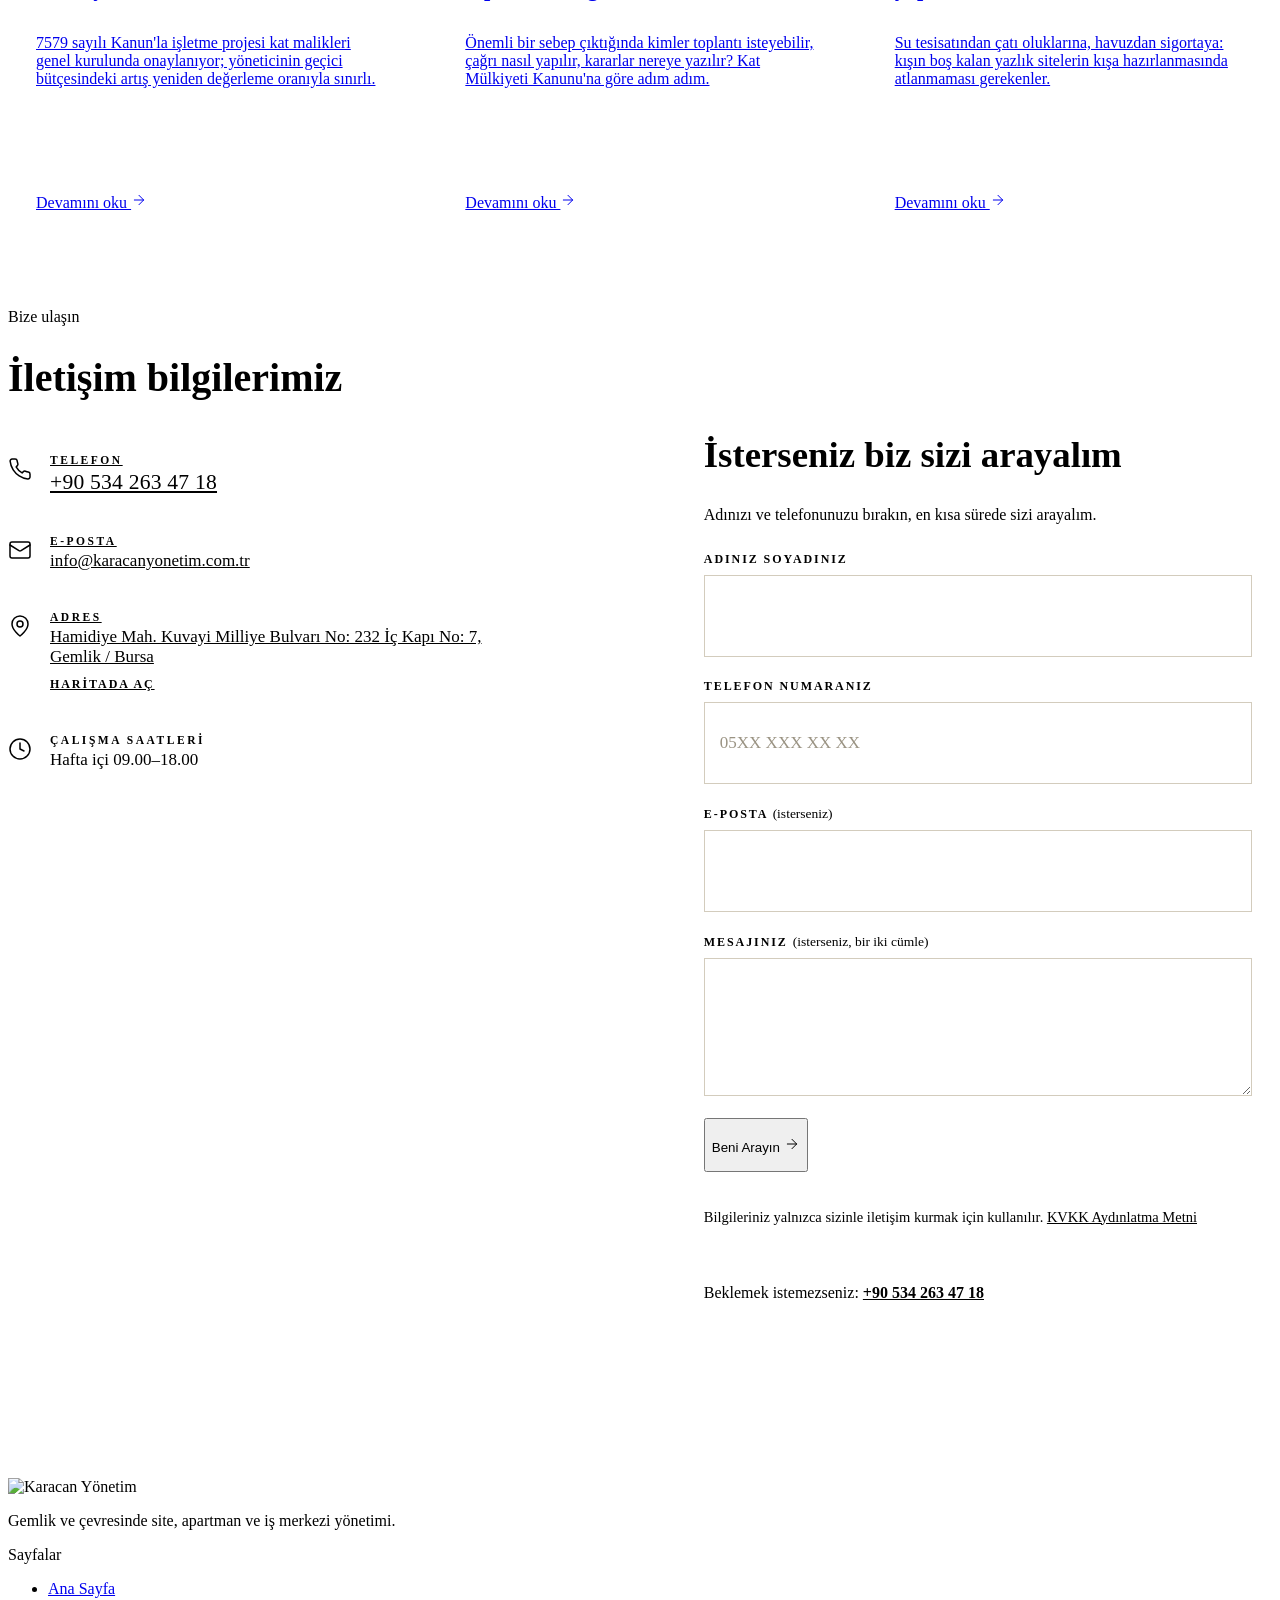
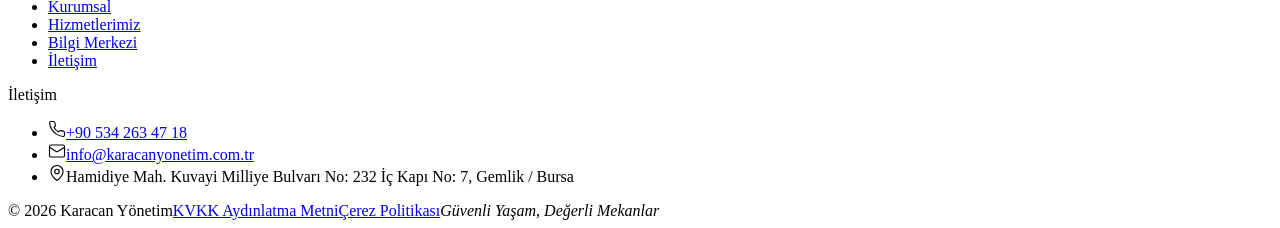
==== commit c70f4aed: "Açık adres: site, kartvizit, kırtasiye, kılavuz ve paketler Co-Authored-By: Claude Opus 5.5 <noreply" ====
--- a/bilgi-merkezi/index.html
+++ b/bilgi-merkezi/index.html
@@ -1,6 +1,6 @@
-<!DOCTYPE html><html lang="tr"><head><meta charset="utf-8"><meta name="viewport" content="width=device-width, initial-scale=1"><title>Bilgi Merkezi | Karacan Yönetim</title><meta name="description" content="Kat malikleri ve site yöneticileri için rehberler: Kat Mülkiyeti Kanunu, 2026 aidat düzenlemesi, genel kurul usulü ve yazlık site bakımı."><link rel="canonical" href="https://karacanyonetim.com.tr/karacan-onizleme/bilgi-merkezi/"><meta name="robots" content="noindex, nofollow"><meta name="theme-color" content="#F7F5EF"><link rel="icon" href="/karacan-onizleme/favicon.svg" type="image/svg+xml"><link rel="icon" href="/karacan-onizleme/favicon.png" sizes="32x32"><link rel="apple-touch-icon" href="/karacan-onizleme/apple-touch-icon.png"><meta property="og:type" content="website"><meta property="og:locale" content="tr_TR"><meta property="og:site_name" content="Karacan Yönetim"><meta property="og:title" content="Bilgi Merkezi | Karacan Yönetim"><meta property="og:description" content="Kat malikleri ve site yöneticileri için rehberler: Kat Mülkiyeti Kanunu, 2026 aidat düzenlemesi, genel kurul usulü ve yazlık site bakımı."><meta property="og:url" content="https://karacanyonetim.com.tr/karacan-onizleme/bilgi-merkezi/"><meta property="og:image" content="https://karacanyonetim.com.tr/img/acilis-1200.webp"><script type="application/ld+json">{"@context":"https://schema.org","@type":"ProfessionalService","name":"Karacan Yönetim","description":"Site, Apartman ve İş Merkezi Yönetim ve Danışmanlık","slogan":"Güvenli Yaşam, Değerli Mekanlar","url":"https://karacanyonetim.com.tr/","email":"info@karacanyonetim.com.tr","logo":"https://karacanyonetim.com.tr/ikon-512.png","areaServed":["Gemlik","Bursa"],"address":{"@type":"PostalAddress","addressLocality":"Gemlik","addressRegion":"Bursa","addressCountry":"TR"}}</script><link rel="stylesheet" href="/karacan-onizleme/_astro/Temel.U84zafpm.css"><style>.sayfa-basi[data-astro-cid-6y4fltz2]{background:var(--fildisi);border-bottom:1px solid var(--cizgi)}.ic[data-astro-cid-6y4fltz2]{align-items:center;gap:36px;padding-top:clamp(48px,8vw,104px);display:grid}.yazi[data-astro-cid-6y4fltz2]{padding-bottom:0}.ic[data-astro-cid-6y4fltz2]:not(.gorselli){padding-bottom:clamp(48px,7vw,88px)}h1[data-astro-cid-6y4fltz2]{max-width:16ch;margin-top:22px;font-size:clamp(2.35rem,1.6rem + 3.2vw,4rem);line-height:1.06}p[data-astro-cid-6y4fltz2]{max-width:34rem;color:var(--soluk);margin-top:20px;font-size:clamp(1.05rem,1rem + .3vw,1.2rem)}img[data-astro-cid-6y4fltz2]{width:calc(100% + 2 * var(--kenar));max-width:none;margin-inline:calc(var(--kenar) * -1);aspect-ratio:4/3;object-fit:cover}@media (width>=900px){.ic[data-astro-cid-6y4fltz2].gorselli{grid-template-columns:1fr 1fr;gap:80px;padding-bottom:clamp(48px,7vw,88px)}img[data-astro-cid-6y4fltz2]{aspect-ratio:5/4;width:100%;margin-inline:0}}
+<!DOCTYPE html><html lang="tr"><head><meta charset="utf-8"><meta name="viewport" content="width=device-width, initial-scale=1"><title>Bilgi Merkezi | Karacan Yönetim</title><meta name="description" content="Kat malikleri ve site yöneticileri için rehberler: Kat Mülkiyeti Kanunu, 2026 aidat düzenlemesi, genel kurul usulü ve yazlık site bakımı."><link rel="canonical" href="https://karacanyonetim.com.tr/karacan-onizleme/bilgi-merkezi/"><meta name="robots" content="noindex, nofollow"><meta name="theme-color" content="#F7F5EF"><link rel="icon" href="/karacan-onizleme/favicon.svg" type="image/svg+xml"><link rel="icon" href="/karacan-onizleme/favicon.png" sizes="32x32"><link rel="apple-touch-icon" href="/karacan-onizleme/apple-touch-icon.png"><meta property="og:type" content="website"><meta property="og:locale" content="tr_TR"><meta property="og:site_name" content="Karacan Yönetim"><meta property="og:title" content="Bilgi Merkezi | Karacan Yönetim"><meta property="og:description" content="Kat malikleri ve site yöneticileri için rehberler: Kat Mülkiyeti Kanunu, 2026 aidat düzenlemesi, genel kurul usulü ve yazlık site bakımı."><meta property="og:url" content="https://karacanyonetim.com.tr/karacan-onizleme/bilgi-merkezi/"><meta property="og:image" content="https://karacanyonetim.com.tr/img/acilis-1200.webp"><script type="application/ld+json">{"@context":"https://schema.org","@type":"ProfessionalService","name":"Karacan Yönetim","description":"Site, Apartman ve İş Merkezi Yönetim ve Danışmanlık","slogan":"Güvenli Yaşam, Değerli Mekanlar","url":"https://karacanyonetim.com.tr/","email":"info@karacanyonetim.com.tr","logo":"https://karacanyonetim.com.tr/ikon-512.png","areaServed":["Gemlik","Bursa"],"address":{"@type":"PostalAddress","addressLocality":"Gemlik","addressRegion":"Bursa","addressCountry":"TR"}}</script><link rel="stylesheet" href="/karacan-onizleme/_astro/Temel.BBEWknRL.css"><style>.sayfa-basi[data-astro-cid-6y4fltz2]{background:var(--fildisi);border-bottom:1px solid var(--cizgi)}.ic[data-astro-cid-6y4fltz2]{align-items:center;gap:36px;padding-top:clamp(48px,8vw,104px);display:grid}.yazi[data-astro-cid-6y4fltz2]{padding-bottom:0}.ic[data-astro-cid-6y4fltz2]:not(.gorselli){padding-bottom:clamp(48px,7vw,88px)}h1[data-astro-cid-6y4fltz2]{max-width:16ch;margin-top:22px;font-size:clamp(2.35rem,1.6rem + 3.2vw,4rem);line-height:1.06}p[data-astro-cid-6y4fltz2]{max-width:34rem;color:var(--soluk);margin-top:20px;font-size:clamp(1.05rem,1rem + .3vw,1.2rem)}img[data-astro-cid-6y4fltz2]{width:calc(100% + 2 * var(--kenar));max-width:none;margin-inline:calc(var(--kenar) * -1);aspect-ratio:4/3;object-fit:cover}@media (width>=900px){.ic[data-astro-cid-6y4fltz2].gorselli{grid-template-columns:1fr 1fr;gap:80px;padding-bottom:clamp(48px,7vw,88px)}img[data-astro-cid-6y4fltz2]{aspect-ratio:5/4;width:100%;margin-inline:0}}
 .bize-ulasin[data-astro-cid-7pdlx3l4]{background:var(--fildisi);border-top:1px solid var(--cizgi);padding-block:clamp(64px,9vw,112px)}.ikili[data-astro-cid-7pdlx3l4]{gap:48px;margin-top:28px;display:grid}@media (width>=960px){.ikili[data-astro-cid-7pdlx3l4]{grid-template-columns:1fr 1.1fr;align-items:start;gap:80px}}
 .bilgiler[data-astro-cid-l3zmdbaa] h2[data-astro-cid-l3zmdbaa]{margin-top:0;font-size:clamp(1.85rem,1.45rem + 1.6vw,2.5rem)}ul[data-astro-cid-l3zmdbaa]{border-top:1px solid var(--cizgi);margin-top:28px;padding:0;list-style:none}li[data-astro-cid-l3zmdbaa]{border-bottom:1px solid var(--cizgi)}li[data-astro-cid-l3zmdbaa]>a[data-astro-cid-l3zmdbaa],li[data-astro-cid-l3zmdbaa]>div[data-astro-cid-l3zmdbaa]{color:var(--siyah);word-break:break-word;align-items:flex-start;gap:18px;padding:20px 0;font-size:17px;display:flex}li[data-astro-cid-l3zmdbaa]>a[data-astro-cid-l3zmdbaa]:hover{color:var(--altin-yazi)}li[data-astro-cid-l3zmdbaa] svg{color:var(--altin-yazi);flex:none;margin-top:3px}small[data-astro-cid-l3zmdbaa]{color:var(--soluk);letter-spacing:.22em;text-transform:uppercase;margin-bottom:4px;font-size:11.5px;font-weight:600;display:block}em[data-astro-cid-l3zmdbaa]{border-bottom:1px solid var(--altin);letter-spacing:.16em;text-transform:uppercase;color:var(--siyah);margin-top:10px;padding-bottom:2px;font-size:12px;font-style:normal;font-weight:600;display:table}.one-cikan[data-astro-cid-l3zmdbaa] a[data-astro-cid-l3zmdbaa]{letter-spacing:.01em;font-size:1.35rem;font-weight:500}.form{gap:22px;display:grid}.alan{gap:8px;display:grid}.alan>span{letter-spacing:.16em;text-transform:uppercase;color:var(--siyah);font-size:12px;font-weight:600}.alan>span small{letter-spacing:0;text-transform:none;color:var(--soluk);font-size:13.5px;font-weight:400}.form input:not([type=checkbox]):not([type=radio]),.form textarea{width:100%;min-height:54px;font:inherit;color:var(--siyah);background:var(--beyaz);border:1px solid #d3ccbd;border-radius:0;padding:13px 15px;font-size:17px;transition:border-color .2s,box-shadow .2s}.form textarea{resize:vertical;min-height:110px}.form input:focus,.form textarea:focus{border-color:var(--altin);outline:none;box-shadow:0 0 0 3px #c9a96b40}.form input::placeholder,.form textarea::placeholder{color:#9a9383}.tuzak{width:1px;height:1px;position:absolute;left:-9999px;overflow:hidden}.form-durum{border-left:2px solid var(--altin);background:#fbf3e2;padding:14px 16px;font-size:16px}.form button[type=submit]{width:100%;min-height:54px}@media (width>=640px){.form button[type=submit]{justify-self:start;width:auto}}.form button[disabled]{opacity:.6;cursor:wait}.form-tamam{background:var(--fildisi);border-left:2px solid var(--altin);outline:none;padding:28px 24px}.form-tamam h3{font-size:1.6rem}.form-tamam p{color:var(--soluk);margin-top:8px}.form.gonderildi>:not(.form-tamam){display:none}.arayalim[data-astro-cid-ch3zozth]{background:var(--beyaz);border:1px solid var(--cizgi);scroll-margin-top:calc(var(--ust-bar) + 16px);padding:32px 22px}@media (width>=768px){.arayalim[data-astro-cid-ch3zozth]{padding:48px 52px}}.arayalim-bas[data-astro-cid-ch3zozth] h2[data-astro-cid-ch3zozth]{font-size:clamp(1.75rem,1.4rem + 1.4vw,2.3rem)}.arayalim-bas[data-astro-cid-ch3zozth] p[data-astro-cid-ch3zozth]{color:var(--soluk);margin-top:12px}.arayalim[data-astro-cid-ch3zozth] .form[data-astro-cid-ch3zozth]{margin-top:28px}.kvkk-not[data-astro-cid-ch3zozth]{color:var(--soluk);font-size:14.5px}.kvkk-not[data-astro-cid-ch3zozth] a[data-astro-cid-ch3zozth]{color:var(--siyah);border-bottom:1px solid var(--altin)}.ya-da[data-astro-cid-ch3zozth]{border-top:1px solid var(--cizgi);color:var(--soluk);margin-top:24px;padding-top:20px;font-size:16px}.ya-da[data-astro-cid-ch3zozth] a[data-astro-cid-ch3zozth]{color:var(--siyah);border-bottom:1px solid var(--altin);white-space:nowrap;font-weight:600}
 .yazi-liste[data-astro-cid-j4xgwcyb]{gap:20px;padding:0;list-style:none;display:grid}@media (width>=900px){.yazi-liste[data-astro-cid-j4xgwcyb]{grid-template-columns:repeat(3,1fr);gap:24px}}.yazi-liste[data-astro-cid-j4xgwcyb] a[data-astro-cid-j4xgwcyb]{border:1px solid var(--cizgi);background:#fff;flex-direction:column;height:100%;padding:32px 28px;transition:border-color .2s,transform .2s;display:flex}.yazi-liste[data-astro-cid-j4xgwcyb] a[data-astro-cid-j4xgwcyb]:hover{border-color:var(--altin);transform:translateY(-2px)}.ust[data-astro-cid-j4xgwcyb]{justify-content:space-between;align-items:baseline;gap:12px;display:flex}.etiket[data-astro-cid-j4xgwcyb]{letter-spacing:.22em;text-transform:uppercase;color:var(--altin-yazi);font-size:11.5px;font-weight:600}time[data-astro-cid-j4xgwcyb]{color:var(--soluk);font-size:14px}h2[data-astro-cid-j4xgwcyb]{margin-top:16px;font-size:1.4rem;line-height:1.25}p[data-astro-cid-j4xgwcyb]{color:var(--soluk);flex:1;margin-top:12px;font-size:16px}.bag[data-astro-cid-j4xgwcyb]{align-self:flex-start;margin-top:24px}
-</style></head><body><a href="#icerik" class="gorunmez">İçeriğe geç</a><header class="ust" data-astro-cid-amg5ateg><div class="kap ust-ic" data-astro-cid-amg5ateg><a href="/karacan-onizleme/" class="logo" aria-label="Karacan Yönetim ana sayfa" data-astro-cid-amg5ateg><img src="/karacan-onizleme/logo/karacan-yatay-renkli.svg" alt="Karacan Yönetim" width="230" height="61" data-astro-cid-amg5ateg></a><nav class="menu" id="menu" aria-label="Ana menü" data-astro-cid-amg5ateg><ul data-astro-cid-amg5ateg><li data-astro-cid-amg5ateg><a href="/karacan-onizleme/" data-astro-cid-amg5ateg>Ana Sayfa</a></li><li data-astro-cid-amg5ateg><a href="/karacan-onizleme/kurumsal/" data-astro-cid-amg5ateg>Kurumsal</a></li><li data-astro-cid-amg5ateg><a href="/karacan-onizleme/hizmetler/" data-astro-cid-amg5ateg>Hizmetlerimiz</a></li><li data-astro-cid-amg5ateg><a href="/karacan-onizleme/bilgi-merkezi/" aria-current="page" data-astro-cid-amg5ateg>Bilgi Merkezi</a></li><li data-astro-cid-amg5ateg><a href="/karacan-onizleme/iletisim/" data-astro-cid-amg5ateg>İletişim</a></li></ul><a href="tel:+905342634718" class="menu-ara" data-astro-cid-amg5ateg><svg width="22" height="22" viewBox="0 0 24 24" fill="none" stroke="currentColor" stroke-width="1.5" stroke-linecap="round" stroke-linejoin="round" aria-hidden="true"><path d="M22 16.92v3a2 2 0 0 1-2.18 2 19.79 19.79 0 0 1-8.63-3.07 19.5 19.5 0 0 1-6-6 19.79 19.79 0 0 1-3.07-8.67A2 2 0 0 1 4.11 2h3a2 2 0 0 1 2 1.72 12.84 12.84 0 0 0 .7 2.81 2 2 0 0 1-.45 2.11L8.09 9.91a16 16 0 0 0 6 6l1.27-1.27a2 2 0 0 1 2.11-.45 12.84 12.84 0 0 0 2.81.7A2 2 0 0 1 22 16.92z"/></svg><span data-astro-cid-amg5ateg><small data-astro-cid-amg5ateg>Bizi arayın</small>+90 534 263 47 18</span></a><span class="menu-slogan" data-astro-cid-amg5ateg>Güvenli Yaşam, Değerli Mekanlar</span></nav><a href="/karacan-onizleme/iletisim/" class="dugme dugme-altin ust-iletisim" data-astro-cid-amg5ateg>Bize Ulaşın</a><button class="menu-dugme" aria-controls="menu" aria-expanded="false" data-astro-cid-amg5ateg><svg class="ac" width="26" height="26" viewBox="0 0 24 24" fill="none" stroke="currentColor" stroke-width="1.5" stroke-linecap="round" stroke-linejoin="round" aria-hidden="true"><path d="M4 6h16"/><path d="M4 12h16"/><path d="M4 18h16"/></svg><svg class="kapa" width="26" height="26" viewBox="0 0 24 24" fill="none" stroke="currentColor" stroke-width="1.5" stroke-linecap="round" stroke-linejoin="round" aria-hidden="true"><path d="M18 6 6 18"/><path d="m6 6 12 12"/></svg><span class="menu-yazi" data-astro-cid-amg5ateg>Menü</span></button></div></header><script type="module">var e=document.querySelector(`.menu-dugme`),t=document.querySelector(`.ust`),n=e.querySelector(`.menu-yazi`);e.addEventListener(`click`,()=>{let r=t.classList.toggle(`acik`);e.setAttribute(`aria-expanded`,String(r)),n.textContent=r?`Kapat`:`Menü`,document.body.style.overflow=r?`hidden`:``});</script><main id="icerik"><section class="sayfa-basi" data-astro-cid-6y4fltz2><div class="kap ic gorselli" data-astro-cid-6y4fltz2><div class="yazi" data-astro-cid-6y4fltz2><span class="ust-baslik" data-astro-cid-6y4fltz2>Bilgi Merkezi</span><h1 data-astro-cid-6y4fltz2>Kat malikleri ve yöneticiler için rehberler</h1><p data-astro-cid-6y4fltz2>Kat Mülkiyeti Kanunu&#39;nu, aidat ve genel kurul kurallarını sade bir dille anlatıyoruz. Her yazının altında dayandığı resmî kaynak yer alır.</p></div><img src="/karacan-onizleme/img/acilis-1600.webp" srcset="/karacan-onizleme/img/acilis-800.webp 800w, /karacan-onizleme/img/acilis-1600.webp 1600w" sizes="(min-width: 900px) 45vw, 100vw" alt="" fetchpriority="high" width="1600" height="1050" data-astro-cid-6y4fltz2></div></section><section class="bolum" data-astro-cid-j4xgwcyb><div class="kap" data-astro-cid-j4xgwcyb><ul class="yazi-liste" data-astro-cid-j4xgwcyb><li data-astro-cid-j4xgwcyb><a href="/karacan-onizleme/bilgi-merkezi/aidati-kim-belirliyor/" data-astro-cid-j4xgwcyb><span class="ust" data-astro-cid-j4xgwcyb><span class="etiket" data-astro-cid-j4xgwcyb>Mevzuat</span><time datetime="2026-10-02T00:00:00.000Z" data-astro-cid-j4xgwcyb>2 Ekim 2026</time></span><h2 data-astro-cid-j4xgwcyb>2026 düzenlemesi: Aidatı artık kim belirliyor?</h2><p data-astro-cid-j4xgwcyb>7579 sayılı Kanun&#39;la işletme projesi kat malikleri genel kurulunda onaylanıyor; yöneticinin geçici bütçesindeki artış yeniden değerleme oranıyla sınırlı.</p><span class="bag" data-astro-cid-j4xgwcyb>Devamını oku <svg width="16" height="16" viewBox="0 0 24 24" fill="none" stroke="currentColor" stroke-width="1.5" stroke-linecap="round" stroke-linejoin="round" aria-hidden="true"><path d="M5 12h14"/><path d="m12 5 7 7-7 7"/></svg></span></a></li><li data-astro-cid-j4xgwcyb><a href="/karacan-onizleme/bilgi-merkezi/olaganustu-genel-kurul/" data-astro-cid-j4xgwcyb><span class="ust" data-astro-cid-j4xgwcyb><span class="etiket" data-astro-cid-j4xgwcyb>Genel Kurul</span><time datetime="2026-10-01T00:00:00.000Z" data-astro-cid-j4xgwcyb>1 Ekim 2026</time></span><h2 data-astro-cid-j4xgwcyb>Olağanüstü genel kurul nasıl toplanır? 15 gün kuralı</h2><p data-astro-cid-j4xgwcyb>Önemli bir sebep çıktığında kimler toplantı isteyebilir, çağrı nasıl yapılır, kararlar nereye yazılır? Kat Mülkiyeti Kanunu&#39;na göre adım adım.</p><span class="bag" data-astro-cid-j4xgwcyb>Devamını oku <svg width="16" height="16" viewBox="0 0 24 24" fill="none" stroke="currentColor" stroke-width="1.5" stroke-linecap="round" stroke-linejoin="round" aria-hidden="true"><path d="M5 12h14"/><path d="m12 5 7 7-7 7"/></svg></span></a></li><li data-astro-cid-j4xgwcyb><a href="/karacan-onizleme/bilgi-merkezi/yazlik-site-kis-kontrolleri/" data-astro-cid-j4xgwcyb><span class="ust" data-astro-cid-j4xgwcyb><span class="etiket" data-astro-cid-j4xgwcyb>Yazlık Siteler</span><time datetime="2026-09-30T00:00:00.000Z" data-astro-cid-j4xgwcyb>30 Eylül 2026</time></span><h2 data-astro-cid-j4xgwcyb>Kış gelmeden yazlık sitenizde yapılacak 8 kontrol</h2><p data-astro-cid-j4xgwcyb>Su tesisatından çatı oluklarına, havuzdan sigortaya: kışın boş kalan yazlık sitelerin kışa hazırlanmasında atlanmaması gerekenler.</p><span class="bag" data-astro-cid-j4xgwcyb>Devamını oku <svg width="16" height="16" viewBox="0 0 24 24" fill="none" stroke="currentColor" stroke-width="1.5" stroke-linecap="round" stroke-linejoin="round" aria-hidden="true"><path d="M5 12h14"/><path d="m12 5 7 7-7 7"/></svg></span></a></li></ul></div></section><section class="bize-ulasin" id="bize-ulasin" data-astro-cid-7pdlx3l4><div class="kap" data-astro-cid-7pdlx3l4><span class="ust-baslik" data-astro-cid-7pdlx3l4>Bize ulaşın</span><div class="ikili" data-astro-cid-7pdlx3l4><div class="bilgiler" data-astro-cid-l3zmdbaa><h2 data-astro-cid-l3zmdbaa>İletişim bilgilerimiz</h2><ul data-astro-cid-l3zmdbaa><li class="one-cikan" data-astro-cid-l3zmdbaa><a href="tel:+905342634718" data-astro-cid-l3zmdbaa><svg width="24" height="24" viewBox="0 0 24 24" fill="none" stroke="currentColor" stroke-width="1.5" stroke-linecap="round" stroke-linejoin="round" aria-hidden="true"><path d="M22 16.92v3a2 2 0 0 1-2.18 2 19.79 19.79 0 0 1-8.63-3.07 19.5 19.5 0 0 1-6-6 19.79 19.79 0 0 1-3.07-8.67A2 2 0 0 1 4.11 2h3a2 2 0 0 1 2 1.72 12.84 12.84 0 0 0 .7 2.81 2 2 0 0 1-.45 2.11L8.09 9.91a16 16 0 0 0 6 6l1.27-1.27a2 2 0 0 1 2.11-.45 12.84 12.84 0 0 0 2.81.7A2 2 0 0 1 22 16.92z"/></svg><span data-astro-cid-l3zmdbaa><small data-astro-cid-l3zmdbaa>Telefon</small>+90 534 263 47 18</span></a></li><li data-astro-cid-l3zmdbaa><a href="mailto:info@karacanyonetim.com.tr" data-astro-cid-l3zmdbaa><svg width="24" height="24" viewBox="0 0 24 24" fill="none" stroke="currentColor" stroke-width="1.5" stroke-linecap="round" stroke-linejoin="round" aria-hidden="true"><rect width="20" height="16" x="2" y="4" rx="2"/><path d="m22 7-8.97 5.7a1.94 1.94 0 0 1-2.06 0L2 7"/></svg><span data-astro-cid-l3zmdbaa><small data-astro-cid-l3zmdbaa>E-posta</small>info@karacanyonetim.com.tr</span></a></li><li data-astro-cid-l3zmdbaa><a href="https://www.google.com/maps/search/?api=1&amp;query=Gemlik%20%2F%20Bursa" target="_blank" rel="noopener" data-astro-cid-l3zmdbaa><svg width="24" height="24" viewBox="0 0 24 24" fill="none" stroke="currentColor" stroke-width="1.5" stroke-linecap="round" stroke-linejoin="round" aria-hidden="true"><path d="M20 10c0 6-8 12-8 12s-8-6-8-12a8 8 0 0 1 16 0Z"/><circle cx="12" cy="10" r="3"/></svg><span data-astro-cid-l3zmdbaa><small data-astro-cid-l3zmdbaa>Adres</small>Gemlik / Bursa<em data-astro-cid-l3zmdbaa>Haritada aç</em></span></a></li><li data-astro-cid-l3zmdbaa><div data-astro-cid-l3zmdbaa><svg width="24" height="24" viewBox="0 0 24 24" fill="none" stroke="currentColor" stroke-width="1.5" stroke-linecap="round" stroke-linejoin="round" aria-hidden="true"><circle cx="12" cy="12" r="10"/><path d="M12 6v6l4 2"/></svg><span data-astro-cid-l3zmdbaa><small data-astro-cid-l3zmdbaa>Çalışma saatleri</small>Hafta içi 09.00–18.00 · Acil hat 7/24</span></div></li></ul></div><div class="arayalim" id="sizi-arayalim" data-astro-cid-ch3zozth><div class="arayalim-bas" data-astro-cid-ch3zozth><h2 data-astro-cid-ch3zozth>İsterseniz biz sizi arayalım</h2><p data-astro-cid-ch3zozth>Adınızı ve telefonunuzu bırakın, en kısa sürede sizi arayalım.</p></div><form class="form" data-form="geri-arama" data-adres data-eposta="info@karacanyonetim.com.tr" data-astro-cid-ch3zozth><input type="hidden" name="tur" value="geri-arama" data-astro-cid-ch3zozth><label class="tuzak" aria-hidden="true" data-astro-cid-ch3zozth>Web siteniz <input name="site" tabindex="-1" autocomplete="off" data-astro-cid-ch3zozth></label><label class="alan" data-astro-cid-ch3zozth><span data-astro-cid-ch3zozth>Adınız soyadınız</span><input name="ad" autocomplete="name" required data-astro-cid-ch3zozth></label><label class="alan" data-astro-cid-ch3zozth><span data-astro-cid-ch3zozth>Telefon numaranız</span><input name="telefon" type="tel" autocomplete="tel" inputmode="tel" placeholder="05XX XXX XX XX" required data-astro-cid-ch3zozth></label><label class="alan" data-astro-cid-ch3zozth><span data-astro-cid-ch3zozth>E-posta <small data-astro-cid-ch3zozth>(isterseniz)</small></span><input name="eposta" type="email" autocomplete="email" data-astro-cid-ch3zozth></label><label class="alan" data-astro-cid-ch3zozth><span data-astro-cid-ch3zozth>Mesajınız <small data-astro-cid-ch3zozth>(isterseniz, bir iki cümle)</small></span><textarea name="mesaj" rows="3" data-astro-cid-ch3zozth></textarea></label><p class="form-durum" role="status" hidden data-astro-cid-ch3zozth></p><button type="submit" class="dugme dugme-altin" data-astro-cid-ch3zozth>Beni Arayın <svg width="16" height="16" viewBox="0 0 24 24" fill="none" stroke="currentColor" stroke-width="1.5" stroke-linecap="round" stroke-linejoin="round" aria-hidden="true"><path d="M5 12h14"/><path d="m12 5 7 7-7 7"/></svg></button><p class="kvkk-not" data-astro-cid-ch3zozth>Bilgileriniz yalnızca sizinle iletişim kurmak için kullanılır. <a href="/karacan-onizleme/kvkk/" data-astro-cid-ch3zozth>KVKK Aydınlatma Metni</a></p><div class="form-tamam" tabindex="-1" hidden data-astro-cid-ch3zozth><h3 data-astro-cid-ch3zozth>Teşekkür ederiz.</h3><p data-astro-cid-ch3zozth>Bilgileriniz bize ulaştı, en kısa sürede sizi arayacağız.</p></div></form><p class="ya-da" data-astro-cid-ch3zozth>Beklemek istemezseniz: <a href="tel:+905342634718" data-astro-cid-ch3zozth>+90 534 263 47 18</a></p></div><script type="module">var e={tur:`Form`,yapiTuru:`Yapı türü`,yapiAdi:`Yapının adı`,konum:`Konum`,bolumSayisi:`Bağımsız bölüm sayısı`,blokSayisi:`Blok sayısı`,mevcutYonetim:`Şu anki yönetim`,hizmetler:`İstenen hizmetler`,ad:`Ad soyad`,telefon:`Telefon`,eposta:`E-posta`,rol:`Rolü`,konu:`Konu`,mesaj:`Mesaj`};function t(e){let t={};for(let[n,r]of new FormData(e)){if(n===`site`||n===`kvkk`)continue;let e=String(r).trim();e&&(t[n]=t[n]?`${t[n]}, ${e}`:e)}return t}function n(t,n){let r=n.tur===`geri-arama`?`Geri arama talebi`:`İletişim formu`,i=Object.entries(n).filter(([e])=>e!==`tur`).map(([t,n])=>`${e[t]??t}: ${n}`).join(`
-`);return`mailto:${t}?subject=${encodeURIComponent(r)}&body=${encodeURIComponent(i)}`}document.querySelectorAll(`form[data-form]`).forEach(e=>{let r=e.querySelector(`.form-durum`),i=e.querySelector(`button[type="submit"]`);e.addEventListener(`submit`,async a=>{if(a.preventDefault(),!e.reportValidity()||e.elements.namedItem(`site`)?.value)return;let o=t(e),s=e.dataset.adres;if(!s){window.location.href=n(e.dataset.eposta,o),r.textContent=`E-posta uygulamanız açıldı. Mesajı göndermeyi unutmayın.`,r.hidden=!1;return}i.disabled=!0,r.hidden=!0;try{let t=await fetch(s,{method:`POST`,headers:{"Content-Type":`text/plain;charset=utf-8`},body:JSON.stringify({...o,sayfa:location.pathname,zaman:new Date().toISOString()})});if(!t.ok)throw Error(String(t.status));let n=await t.json().catch(()=>({ok:!0}));if(n.ok===!1)throw Error(n.hata??`gonderilemedi`);e.classList.add(`gonderildi`),e.querySelector(`.form-tamam`).hidden=!1,e.querySelector(`.form-tamam`).focus()}catch{r.textContent=`Gönderilemedi. Lütfen telefonla ya da e-postayla ulaşın.`,r.hidden=!1,i.disabled=!1}})});</script></div></div></section></main><footer class="alt" data-astro-cid-brxak7qk><div class="kap alt-ic" data-astro-cid-brxak7qk><div class="alt-marka" data-astro-cid-brxak7qk><img src="/karacan-onizleme/logo/karacan-yatay-renkli.svg" alt="Karacan Yönetim" width="230" height="61" loading="lazy" data-astro-cid-brxak7qk><p data-astro-cid-brxak7qk>Gemlik ve çevresinde site, apartman ve iş merkezi yönetimi.</p></div><nav class="alt-menu" aria-label="Alt menü" data-astro-cid-brxak7qk><span class="ust-baslik" data-astro-cid-brxak7qk>Sayfalar</span><ul data-astro-cid-brxak7qk><li data-astro-cid-brxak7qk><a href="/karacan-onizleme/" data-astro-cid-brxak7qk>Ana Sayfa</a></li><li data-astro-cid-brxak7qk><a href="/karacan-onizleme/kurumsal/" data-astro-cid-brxak7qk>Kurumsal</a></li><li data-astro-cid-brxak7qk><a href="/karacan-onizleme/hizmetler/" data-astro-cid-brxak7qk>Hizmetlerimiz</a></li><li data-astro-cid-brxak7qk><a href="/karacan-onizleme/bilgi-merkezi/" data-astro-cid-brxak7qk>Bilgi Merkezi</a></li><li data-astro-cid-brxak7qk><a href="/karacan-onizleme/iletisim/" data-astro-cid-brxak7qk>İletişim</a></li></ul></nav><div class="alt-iletisim" data-astro-cid-brxak7qk><span class="ust-baslik" data-astro-cid-brxak7qk>İletişim</span><ul data-astro-cid-brxak7qk><li data-astro-cid-brxak7qk><svg width="18" height="18" viewBox="0 0 24 24" fill="none" stroke="currentColor" stroke-width="1.5" stroke-linecap="round" stroke-linejoin="round" aria-hidden="true"><path d="M22 16.92v3a2 2 0 0 1-2.18 2 19.79 19.79 0 0 1-8.63-3.07 19.5 19.5 0 0 1-6-6 19.79 19.79 0 0 1-3.07-8.67A2 2 0 0 1 4.11 2h3a2 2 0 0 1 2 1.72 12.84 12.84 0 0 0 .7 2.81 2 2 0 0 1-.45 2.11L8.09 9.91a16 16 0 0 0 6 6l1.27-1.27a2 2 0 0 1 2.11-.45 12.84 12.84 0 0 0 2.81.7A2 2 0 0 1 22 16.92z"/></svg><a href="tel:+905342634718" data-astro-cid-brxak7qk>+90 534 263 47 18</a></li><li data-astro-cid-brxak7qk><svg width="18" height="18" viewBox="0 0 24 24" fill="none" stroke="currentColor" stroke-width="1.5" stroke-linecap="round" stroke-linejoin="round" aria-hidden="true"><rect width="20" height="16" x="2" y="4" rx="2"/><path d="m22 7-8.97 5.7a1.94 1.94 0 0 1-2.06 0L2 7"/></svg><a href="mailto:info@karacanyonetim.com.tr" data-astro-cid-brxak7qk>info@karacanyonetim.com.tr</a></li><li data-astro-cid-brxak7qk><svg width="18" height="18" viewBox="0 0 24 24" fill="none" stroke="currentColor" stroke-width="1.5" stroke-linecap="round" stroke-linejoin="round" aria-hidden="true"><path d="M20 10c0 6-8 12-8 12s-8-6-8-12a8 8 0 0 1 16 0Z"/><circle cx="12" cy="10" r="3"/></svg><span data-astro-cid-brxak7qk>Gemlik / Bursa</span></li></ul></div></div><div class="kap" data-astro-cid-brxak7qk><div class="alt-son" data-astro-cid-brxak7qk><span data-astro-cid-brxak7qk>© 2026 Karacan Yönetim</span><span class="yasal" data-astro-cid-brxak7qk><a href="/karacan-onizleme/kvkk/" data-astro-cid-brxak7qk>KVKK Aydınlatma Metni</a><a href="/karacan-onizleme/cerez-politikasi/" data-astro-cid-brxak7qk>Çerez Politikası</a></span><em data-astro-cid-brxak7qk>Güvenli Yaşam, Değerli Mekanlar</em></div></div></footer></body></html>+</style></head><body><a href="#icerik" class="gorunmez">İçeriğe geç</a><header class="ust" data-astro-cid-amg5ateg><div class="kap ust-ic" data-astro-cid-amg5ateg><a href="/karacan-onizleme/" class="logo" aria-label="Karacan Yönetim ana sayfa" data-astro-cid-amg5ateg><img src="/karacan-onizleme/logo/karacan-yatay-renkli.svg" alt="Karacan Yönetim" width="195" height="64" data-astro-cid-amg5ateg></a><nav class="menu" id="menu" aria-label="Ana menü" data-astro-cid-amg5ateg><ul data-astro-cid-amg5ateg><li data-astro-cid-amg5ateg><a href="/karacan-onizleme/" data-astro-cid-amg5ateg>Ana Sayfa</a></li><li data-astro-cid-amg5ateg><a href="/karacan-onizleme/kurumsal/" data-astro-cid-amg5ateg>Kurumsal</a></li><li data-astro-cid-amg5ateg><a href="/karacan-onizleme/hizmetler/" data-astro-cid-amg5ateg>Hizmetlerimiz</a></li><li data-astro-cid-amg5ateg><a href="/karacan-onizleme/bilgi-merkezi/" aria-current="page" data-astro-cid-amg5ateg>Bilgi Merkezi</a></li><li data-astro-cid-amg5ateg><a href="/karacan-onizleme/iletisim/" data-astro-cid-amg5ateg>İletişim</a></li></ul><a href="tel:+905342634718" class="menu-ara" data-astro-cid-amg5ateg><svg width="22" height="22" viewBox="0 0 24 24" fill="none" stroke="currentColor" stroke-width="1.5" stroke-linecap="round" stroke-linejoin="round" aria-hidden="true"><path d="M22 16.92v3a2 2 0 0 1-2.18 2 19.79 19.79 0 0 1-8.63-3.07 19.5 19.5 0 0 1-6-6 19.79 19.79 0 0 1-3.07-8.67A2 2 0 0 1 4.11 2h3a2 2 0 0 1 2 1.72 12.84 12.84 0 0 0 .7 2.81 2 2 0 0 1-.45 2.11L8.09 9.91a16 16 0 0 0 6 6l1.27-1.27a2 2 0 0 1 2.11-.45 12.84 12.84 0 0 0 2.81.7A2 2 0 0 1 22 16.92z"/></svg><span data-astro-cid-amg5ateg><small data-astro-cid-amg5ateg>Bizi arayın</small>+90 534 263 47 18</span></a><span class="menu-slogan" data-astro-cid-amg5ateg>Güvenli Yaşam, Değerli Mekanlar</span></nav><a href="/karacan-onizleme/iletisim/" class="dugme dugme-altin ust-iletisim" data-astro-cid-amg5ateg>Bize Ulaşın</a><button class="menu-dugme" aria-controls="menu" aria-expanded="false" data-astro-cid-amg5ateg><svg class="ac" width="26" height="26" viewBox="0 0 24 24" fill="none" stroke="currentColor" stroke-width="1.5" stroke-linecap="round" stroke-linejoin="round" aria-hidden="true"><path d="M4 6h16"/><path d="M4 12h16"/><path d="M4 18h16"/></svg><svg class="kapa" width="26" height="26" viewBox="0 0 24 24" fill="none" stroke="currentColor" stroke-width="1.5" stroke-linecap="round" stroke-linejoin="round" aria-hidden="true"><path d="M18 6 6 18"/><path d="m6 6 12 12"/></svg><span class="menu-yazi" data-astro-cid-amg5ateg>Menü</span></button></div></header><script type="module">var e=document.querySelector(`.menu-dugme`),t=document.querySelector(`.ust`),n=e.querySelector(`.menu-yazi`);e.addEventListener(`click`,()=>{let r=t.classList.toggle(`acik`);e.setAttribute(`aria-expanded`,String(r)),n.textContent=r?`Kapat`:`Menü`,document.body.style.overflow=r?`hidden`:``});</script><main id="icerik"><section class="sayfa-basi" data-astro-cid-6y4fltz2><div class="kap ic gorselli" data-astro-cid-6y4fltz2><div class="yazi" data-astro-cid-6y4fltz2><span class="ust-baslik" data-astro-cid-6y4fltz2>Bilgi Merkezi</span><h1 data-astro-cid-6y4fltz2>Kat malikleri ve yöneticiler için rehberler</h1><p data-astro-cid-6y4fltz2>Kat Mülkiyeti Kanunu&#39;nu, aidat ve genel kurul kurallarını sade bir dille anlatıyoruz. Her yazının altında dayandığı resmî kaynak yer alır.</p></div><img src="/karacan-onizleme/img/acilis-1600.webp" srcset="/karacan-onizleme/img/acilis-800.webp 800w, /karacan-onizleme/img/acilis-1600.webp 1600w" sizes="(min-width: 900px) 45vw, 100vw" alt="" fetchpriority="high" width="1600" height="1050" data-astro-cid-6y4fltz2></div></section><section class="bolum" data-astro-cid-j4xgwcyb><div class="kap" data-astro-cid-j4xgwcyb><ul class="yazi-liste" data-astro-cid-j4xgwcyb><li data-astro-cid-j4xgwcyb><a href="/karacan-onizleme/bilgi-merkezi/aidati-kim-belirliyor/" data-astro-cid-j4xgwcyb><span class="ust" data-astro-cid-j4xgwcyb><span class="etiket" data-astro-cid-j4xgwcyb>Mevzuat</span><time datetime="2026-10-02T00:00:00.000Z" data-astro-cid-j4xgwcyb>2 Ekim 2026</time></span><h2 data-astro-cid-j4xgwcyb>2026 düzenlemesi: Aidatı artık kim belirliyor?</h2><p data-astro-cid-j4xgwcyb>7579 sayılı Kanun&#39;la işletme projesi kat malikleri genel kurulunda onaylanıyor; yöneticinin geçici bütçesindeki artış yeniden değerleme oranıyla sınırlı.</p><span class="bag" data-astro-cid-j4xgwcyb>Devamını oku <svg width="16" height="16" viewBox="0 0 24 24" fill="none" stroke="currentColor" stroke-width="1.5" stroke-linecap="round" stroke-linejoin="round" aria-hidden="true"><path d="M5 12h14"/><path d="m12 5 7 7-7 7"/></svg></span></a></li><li data-astro-cid-j4xgwcyb><a href="/karacan-onizleme/bilgi-merkezi/olaganustu-genel-kurul/" data-astro-cid-j4xgwcyb><span class="ust" data-astro-cid-j4xgwcyb><span class="etiket" data-astro-cid-j4xgwcyb>Genel Kurul</span><time datetime="2026-10-01T00:00:00.000Z" data-astro-cid-j4xgwcyb>1 Ekim 2026</time></span><h2 data-astro-cid-j4xgwcyb>Olağanüstü genel kurul nasıl toplanır? 15 gün kuralı</h2><p data-astro-cid-j4xgwcyb>Önemli bir sebep çıktığında kimler toplantı isteyebilir, çağrı nasıl yapılır, kararlar nereye yazılır? Kat Mülkiyeti Kanunu&#39;na göre adım adım.</p><span class="bag" data-astro-cid-j4xgwcyb>Devamını oku <svg width="16" height="16" viewBox="0 0 24 24" fill="none" stroke="currentColor" stroke-width="1.5" stroke-linecap="round" stroke-linejoin="round" aria-hidden="true"><path d="M5 12h14"/><path d="m12 5 7 7-7 7"/></svg></span></a></li><li data-astro-cid-j4xgwcyb><a href="/karacan-onizleme/bilgi-merkezi/yazlik-site-kis-kontrolleri/" data-astro-cid-j4xgwcyb><span class="ust" data-astro-cid-j4xgwcyb><span class="etiket" data-astro-cid-j4xgwcyb>Yazlık Siteler</span><time datetime="2026-09-30T00:00:00.000Z" data-astro-cid-j4xgwcyb>30 Eylül 2026</time></span><h2 data-astro-cid-j4xgwcyb>Kış gelmeden yazlık sitenizde yapılacak 8 kontrol</h2><p data-astro-cid-j4xgwcyb>Su tesisatından çatı oluklarına, havuzdan sigortaya: kışın boş kalan yazlık sitelerin kışa hazırlanmasında atlanmaması gerekenler.</p><span class="bag" data-astro-cid-j4xgwcyb>Devamını oku <svg width="16" height="16" viewBox="0 0 24 24" fill="none" stroke="currentColor" stroke-width="1.5" stroke-linecap="round" stroke-linejoin="round" aria-hidden="true"><path d="M5 12h14"/><path d="m12 5 7 7-7 7"/></svg></span></a></li></ul></div></section><section class="bize-ulasin" id="bize-ulasin" data-astro-cid-7pdlx3l4><div class="kap" data-astro-cid-7pdlx3l4><span class="ust-baslik" data-astro-cid-7pdlx3l4>Bize ulaşın</span><div class="ikili" data-astro-cid-7pdlx3l4><div class="bilgiler" data-astro-cid-l3zmdbaa><h2 data-astro-cid-l3zmdbaa>İletişim bilgilerimiz</h2><ul data-astro-cid-l3zmdbaa><li class="one-cikan" data-astro-cid-l3zmdbaa><a href="tel:+905342634718" data-astro-cid-l3zmdbaa><svg width="24" height="24" viewBox="0 0 24 24" fill="none" stroke="currentColor" stroke-width="1.5" stroke-linecap="round" stroke-linejoin="round" aria-hidden="true"><path d="M22 16.92v3a2 2 0 0 1-2.18 2 19.79 19.79 0 0 1-8.63-3.07 19.5 19.5 0 0 1-6-6 19.79 19.79 0 0 1-3.07-8.67A2 2 0 0 1 4.11 2h3a2 2 0 0 1 2 1.72 12.84 12.84 0 0 0 .7 2.81 2 2 0 0 1-.45 2.11L8.09 9.91a16 16 0 0 0 6 6l1.27-1.27a2 2 0 0 1 2.11-.45 12.84 12.84 0 0 0 2.81.7A2 2 0 0 1 22 16.92z"/></svg><span data-astro-cid-l3zmdbaa><small data-astro-cid-l3zmdbaa>Telefon</small>+90 534 263 47 18</span></a></li><li data-astro-cid-l3zmdbaa><a href="mailto:info@karacanyonetim.com.tr" data-astro-cid-l3zmdbaa><svg width="24" height="24" viewBox="0 0 24 24" fill="none" stroke="currentColor" stroke-width="1.5" stroke-linecap="round" stroke-linejoin="round" aria-hidden="true"><rect width="20" height="16" x="2" y="4" rx="2"/><path d="m22 7-8.97 5.7a1.94 1.94 0 0 1-2.06 0L2 7"/></svg><span data-astro-cid-l3zmdbaa><small data-astro-cid-l3zmdbaa>E-posta</small>info@karacanyonetim.com.tr</span></a></li><li data-astro-cid-l3zmdbaa><a href="https://www.google.com/maps/search/?api=1&amp;query=Hamidiye%20Mah.%20Kuvayi%20Milliye%20Bulvar%C4%B1%20No%3A%20232%20%C4%B0%C3%A7%20Kap%C4%B1%20No%3A%207%2C%20Gemlik%20%2F%20Bursa" target="_blank" rel="noopener" data-astro-cid-l3zmdbaa><svg width="24" height="24" viewBox="0 0 24 24" fill="none" stroke="currentColor" stroke-width="1.5" stroke-linecap="round" stroke-linejoin="round" aria-hidden="true"><path d="M20 10c0 6-8 12-8 12s-8-6-8-12a8 8 0 0 1 16 0Z"/><circle cx="12" cy="10" r="3"/></svg><span data-astro-cid-l3zmdbaa><small data-astro-cid-l3zmdbaa>Adres</small>Hamidiye Mah. Kuvayi Milliye Bulvarı No: 232 İç Kapı No: 7, Gemlik / Bursa<em data-astro-cid-l3zmdbaa>Haritada aç</em></span></a></li><li data-astro-cid-l3zmdbaa><div data-astro-cid-l3zmdbaa><svg width="24" height="24" viewBox="0 0 24 24" fill="none" stroke="currentColor" stroke-width="1.5" stroke-linecap="round" stroke-linejoin="round" aria-hidden="true"><circle cx="12" cy="12" r="10"/><path d="M12 6v6l4 2"/></svg><span data-astro-cid-l3zmdbaa><small data-astro-cid-l3zmdbaa>Çalışma saatleri</small>Hafta içi 09.00–18.00</span></div></li></ul></div><div class="arayalim" id="sizi-arayalim" data-astro-cid-ch3zozth><div class="arayalim-bas" data-astro-cid-ch3zozth><h2 data-astro-cid-ch3zozth>İsterseniz biz sizi arayalım</h2><p data-astro-cid-ch3zozth>Adınızı ve telefonunuzu bırakın, en kısa sürede sizi arayalım.</p></div><form class="form" data-form="geri-arama" data-adres data-eposta="info@karacanyonetim.com.tr" data-astro-cid-ch3zozth><input type="hidden" name="tur" value="geri-arama" data-astro-cid-ch3zozth><label class="tuzak" aria-hidden="true" data-astro-cid-ch3zozth>Web siteniz <input name="site" tabindex="-1" autocomplete="off" data-astro-cid-ch3zozth></label><label class="alan" data-astro-cid-ch3zozth><span data-astro-cid-ch3zozth>Adınız soyadınız</span><input name="ad" autocomplete="name" required data-astro-cid-ch3zozth></label><label class="alan" data-astro-cid-ch3zozth><span data-astro-cid-ch3zozth>Telefon numaranız</span><input name="telefon" type="tel" autocomplete="tel" inputmode="tel" placeholder="05XX XXX XX XX" required data-astro-cid-ch3zozth></label><label class="alan" data-astro-cid-ch3zozth><span data-astro-cid-ch3zozth>E-posta <small data-astro-cid-ch3zozth>(isterseniz)</small></span><input name="eposta" type="email" autocomplete="email" data-astro-cid-ch3zozth></label><label class="alan" data-astro-cid-ch3zozth><span data-astro-cid-ch3zozth>Mesajınız <small data-astro-cid-ch3zozth>(isterseniz, bir iki cümle)</small></span><textarea name="mesaj" rows="3" data-astro-cid-ch3zozth></textarea></label><p class="form-durum" role="status" hidden data-astro-cid-ch3zozth></p><button type="submit" class="dugme dugme-altin" data-astro-cid-ch3zozth>Beni Arayın <svg width="16" height="16" viewBox="0 0 24 24" fill="none" stroke="currentColor" stroke-width="1.5" stroke-linecap="round" stroke-linejoin="round" aria-hidden="true"><path d="M5 12h14"/><path d="m12 5 7 7-7 7"/></svg></button><p class="kvkk-not" data-astro-cid-ch3zozth>Bilgileriniz yalnızca sizinle iletişim kurmak için kullanılır. <a href="/karacan-onizleme/kvkk/" data-astro-cid-ch3zozth>KVKK Aydınlatma Metni</a></p><div class="form-tamam" tabindex="-1" hidden data-astro-cid-ch3zozth><h3 data-astro-cid-ch3zozth>Teşekkür ederiz.</h3><p data-astro-cid-ch3zozth>Bilgileriniz bize ulaştı, en kısa sürede sizi arayacağız.</p></div></form><p class="ya-da" data-astro-cid-ch3zozth>Beklemek istemezseniz: <a href="tel:+905342634718" data-astro-cid-ch3zozth>+90 534 263 47 18</a></p></div><script type="module">var e={tur:`Form`,yapiTuru:`Yapı türü`,yapiAdi:`Yapının adı`,konum:`Konum`,bolumSayisi:`Bağımsız bölüm sayısı`,blokSayisi:`Blok sayısı`,mevcutYonetim:`Şu anki yönetim`,hizmetler:`İstenen hizmetler`,ad:`Ad soyad`,telefon:`Telefon`,eposta:`E-posta`,rol:`Rolü`,konu:`Konu`,mesaj:`Mesaj`};function t(e){let t={};for(let[n,r]of new FormData(e)){if(n===`site`||n===`kvkk`)continue;let e=String(r).trim();e&&(t[n]=t[n]?`${t[n]}, ${e}`:e)}return t}function n(t,n){let r=n.tur===`geri-arama`?`Geri arama talebi`:`İletişim formu`,i=Object.entries(n).filter(([e])=>e!==`tur`).map(([t,n])=>`${e[t]??t}: ${n}`).join(`
+`);return`mailto:${t}?subject=${encodeURIComponent(r)}&body=${encodeURIComponent(i)}`}document.querySelectorAll(`form[data-form]`).forEach(e=>{let r=e.querySelector(`.form-durum`),i=e.querySelector(`button[type="submit"]`);e.addEventListener(`submit`,async a=>{if(a.preventDefault(),!e.reportValidity()||e.elements.namedItem(`site`)?.value)return;let o=t(e),s=e.dataset.adres;if(!s){window.location.href=n(e.dataset.eposta,o),r.textContent=`E-posta uygulamanız açıldı. Mesajı göndermeyi unutmayın.`,r.hidden=!1;return}i.disabled=!0,r.hidden=!0;try{let t=await fetch(s,{method:`POST`,headers:{"Content-Type":`text/plain;charset=utf-8`},body:JSON.stringify({...o,sayfa:location.pathname,zaman:new Date().toISOString()})});if(!t.ok)throw Error(String(t.status));let n=await t.json().catch(()=>({ok:!0}));if(n.ok===!1)throw Error(n.hata??`gonderilemedi`);e.classList.add(`gonderildi`),e.querySelector(`.form-tamam`).hidden=!1,e.querySelector(`.form-tamam`).focus()}catch{r.textContent=`Gönderilemedi. Lütfen telefonla ya da e-postayla ulaşın.`,r.hidden=!1,i.disabled=!1}})});</script></div></div></section></main><footer class="alt" data-astro-cid-brxak7qk><div class="kap alt-ic" data-astro-cid-brxak7qk><div class="alt-marka" data-astro-cid-brxak7qk><img src="/karacan-onizleme/logo/karacan-yatay-renkli.svg" alt="Karacan Yönetim" width="244" height="80" loading="lazy" data-astro-cid-brxak7qk><p data-astro-cid-brxak7qk>Gemlik ve çevresinde site, apartman ve iş merkezi yönetimi.</p></div><nav class="alt-menu" aria-label="Alt menü" data-astro-cid-brxak7qk><span class="ust-baslik" data-astro-cid-brxak7qk>Sayfalar</span><ul data-astro-cid-brxak7qk><li data-astro-cid-brxak7qk><a href="/karacan-onizleme/" data-astro-cid-brxak7qk>Ana Sayfa</a></li><li data-astro-cid-brxak7qk><a href="/karacan-onizleme/kurumsal/" data-astro-cid-brxak7qk>Kurumsal</a></li><li data-astro-cid-brxak7qk><a href="/karacan-onizleme/hizmetler/" data-astro-cid-brxak7qk>Hizmetlerimiz</a></li><li data-astro-cid-brxak7qk><a href="/karacan-onizleme/bilgi-merkezi/" data-astro-cid-brxak7qk>Bilgi Merkezi</a></li><li data-astro-cid-brxak7qk><a href="/karacan-onizleme/iletisim/" data-astro-cid-brxak7qk>İletişim</a></li></ul></nav><div class="alt-iletisim" data-astro-cid-brxak7qk><span class="ust-baslik" data-astro-cid-brxak7qk>İletişim</span><ul data-astro-cid-brxak7qk><li data-astro-cid-brxak7qk><svg width="18" height="18" viewBox="0 0 24 24" fill="none" stroke="currentColor" stroke-width="1.5" stroke-linecap="round" stroke-linejoin="round" aria-hidden="true"><path d="M22 16.92v3a2 2 0 0 1-2.18 2 19.79 19.79 0 0 1-8.63-3.07 19.5 19.5 0 0 1-6-6 19.79 19.79 0 0 1-3.07-8.67A2 2 0 0 1 4.11 2h3a2 2 0 0 1 2 1.72 12.84 12.84 0 0 0 .7 2.81 2 2 0 0 1-.45 2.11L8.09 9.91a16 16 0 0 0 6 6l1.27-1.27a2 2 0 0 1 2.11-.45 12.84 12.84 0 0 0 2.81.7A2 2 0 0 1 22 16.92z"/></svg><a href="tel:+905342634718" data-astro-cid-brxak7qk>+90 534 263 47 18</a></li><li data-astro-cid-brxak7qk><svg width="18" height="18" viewBox="0 0 24 24" fill="none" stroke="currentColor" stroke-width="1.5" stroke-linecap="round" stroke-linejoin="round" aria-hidden="true"><rect width="20" height="16" x="2" y="4" rx="2"/><path d="m22 7-8.97 5.7a1.94 1.94 0 0 1-2.06 0L2 7"/></svg><a href="mailto:info@karacanyonetim.com.tr" data-astro-cid-brxak7qk>info@karacanyonetim.com.tr</a></li><li data-astro-cid-brxak7qk><svg width="18" height="18" viewBox="0 0 24 24" fill="none" stroke="currentColor" stroke-width="1.5" stroke-linecap="round" stroke-linejoin="round" aria-hidden="true"><path d="M20 10c0 6-8 12-8 12s-8-6-8-12a8 8 0 0 1 16 0Z"/><circle cx="12" cy="10" r="3"/></svg><span data-astro-cid-brxak7qk>Hamidiye Mah. Kuvayi Milliye Bulvarı No: 232 İç Kapı No: 7, Gemlik / Bursa</span></li></ul></div></div><div class="kap" data-astro-cid-brxak7qk><div class="alt-son" data-astro-cid-brxak7qk><span data-astro-cid-brxak7qk>© 2026 Karacan Yönetim</span><span class="yasal" data-astro-cid-brxak7qk><a href="/karacan-onizleme/kvkk/" data-astro-cid-brxak7qk>KVKK Aydınlatma Metni</a><a href="/karacan-onizleme/cerez-politikasi/" data-astro-cid-brxak7qk>Çerez Politikası</a></span><em data-astro-cid-brxak7qk>Güvenli Yaşam, Değerli Mekanlar</em></div></div></footer></body></html>
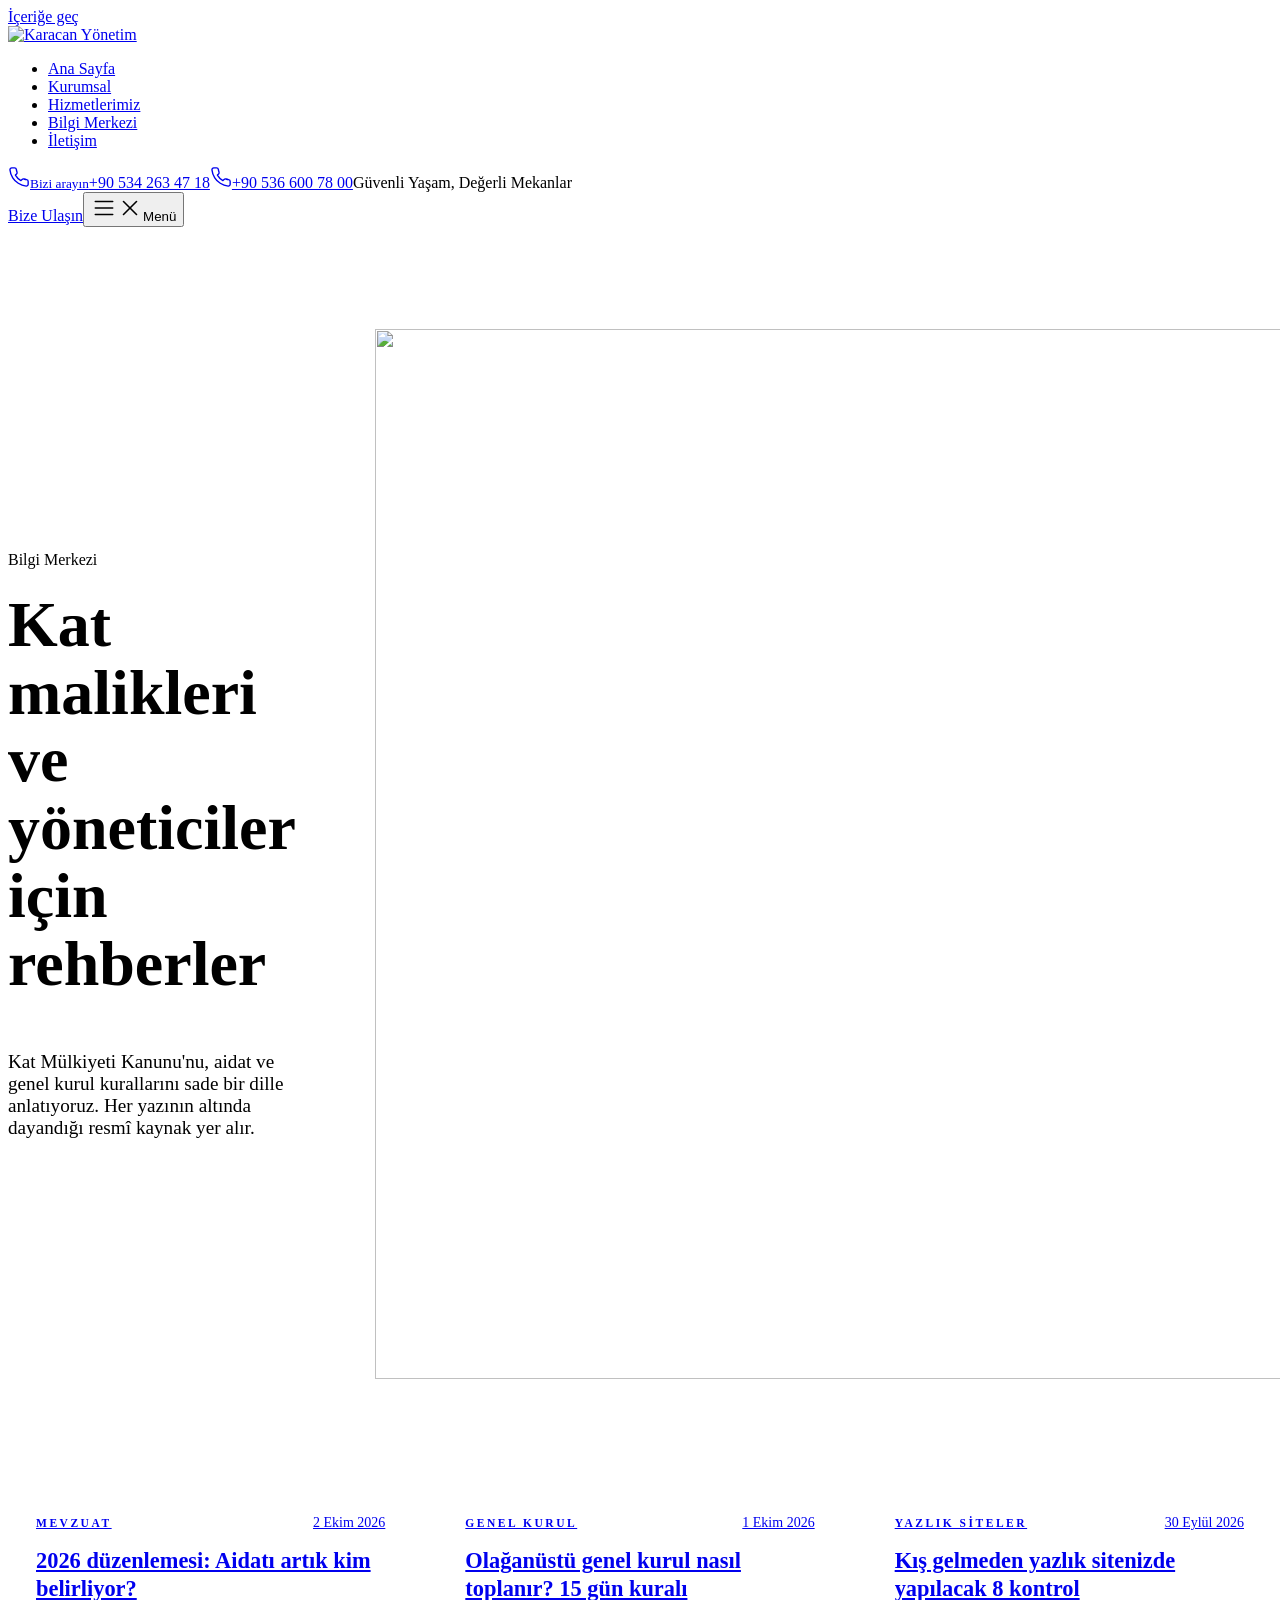
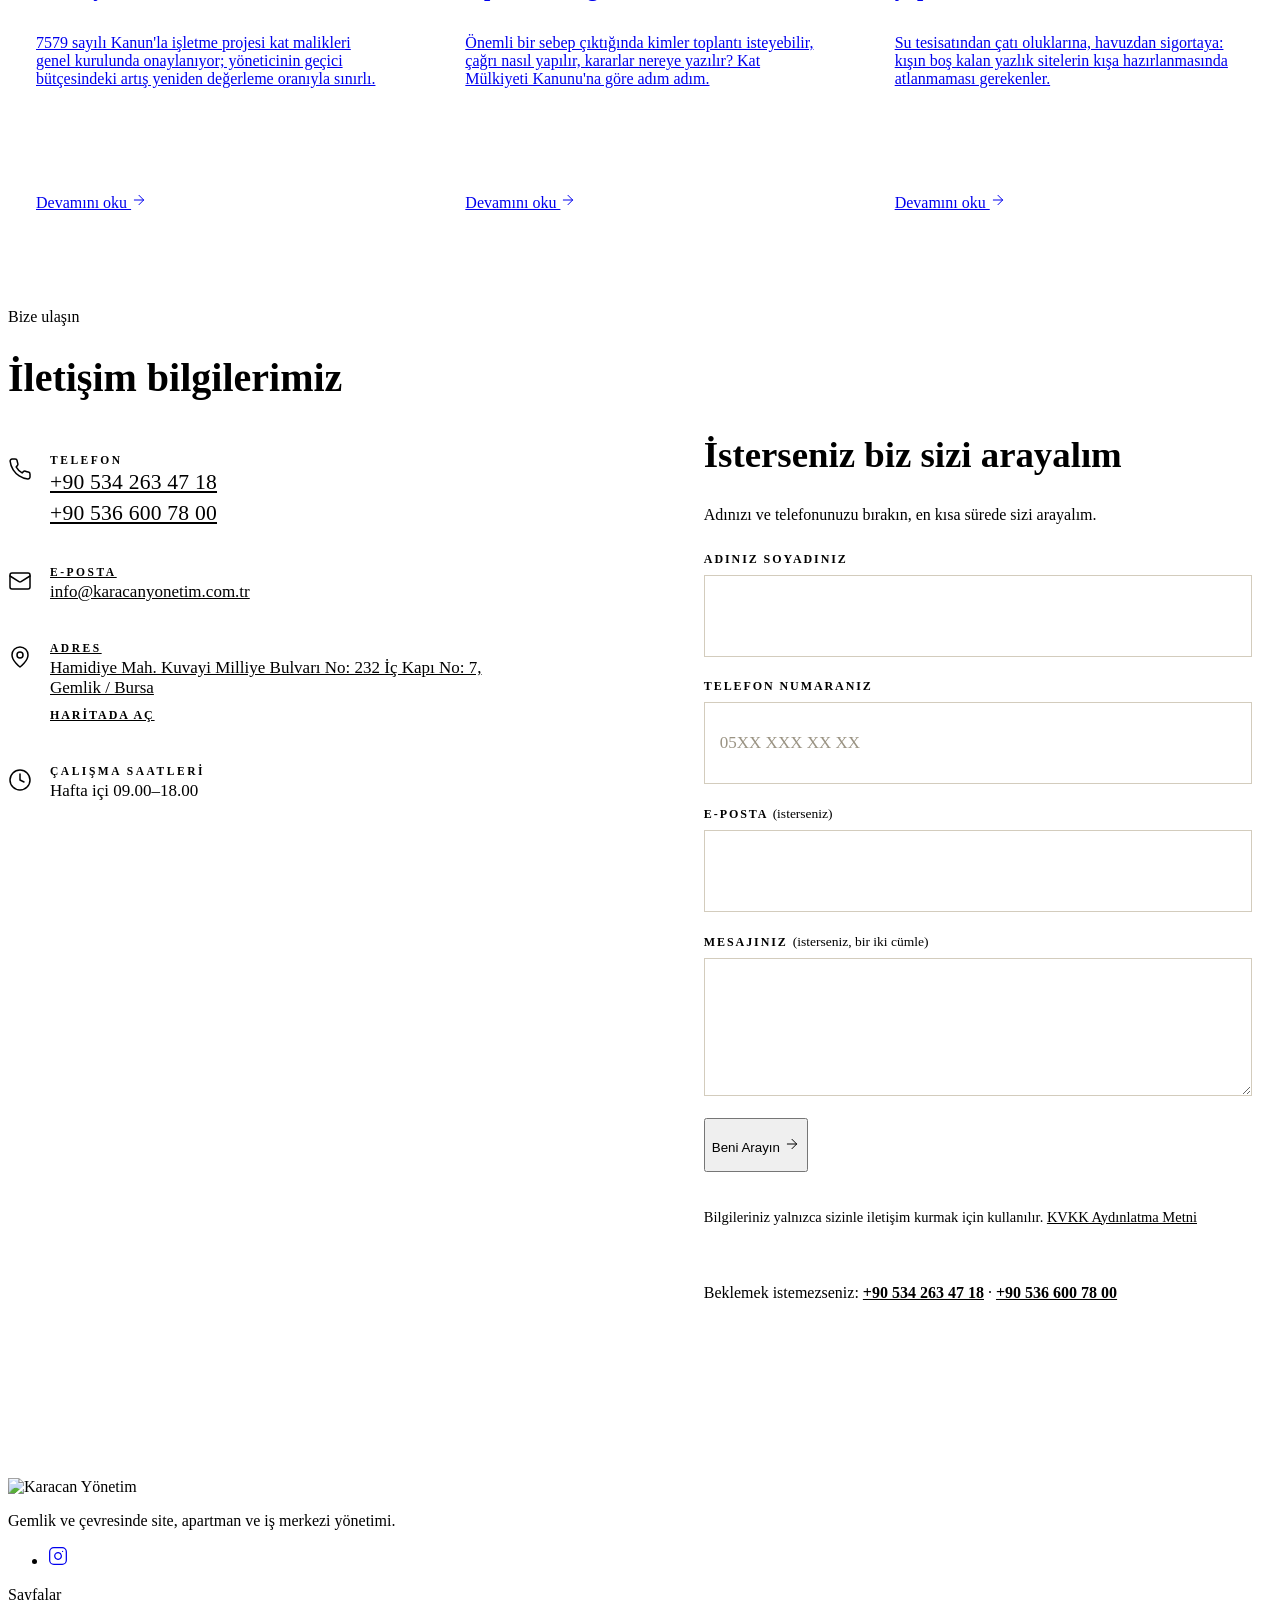
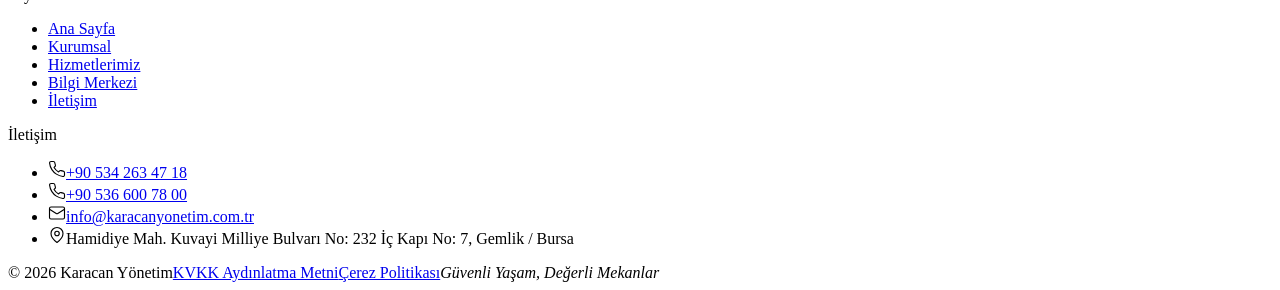
==== commit e8ee776c: "Müdür kaldırıldı, iki numaralı kapanışlı videolar, e-posta imzası sayfası Önizleme sitesi canlı site" ====
--- a/bilgi-merkezi/index.html
+++ b/bilgi-merkezi/index.html
@@ -1,6 +1,6 @@
-<!DOCTYPE html><html lang="tr"><head><meta charset="utf-8"><meta name="viewport" content="width=device-width, initial-scale=1"><title>Bilgi Merkezi | Karacan Yönetim</title><meta name="description" content="Kat malikleri ve site yöneticileri için rehberler: Kat Mülkiyeti Kanunu, 2026 aidat düzenlemesi, genel kurul usulü ve yazlık site bakımı."><link rel="canonical" href="https://karacanyonetim.com.tr/karacan-onizleme/bilgi-merkezi/"><meta name="robots" content="noindex, nofollow"><meta name="theme-color" content="#F7F5EF"><link rel="icon" href="/karacan-onizleme/favicon.svg" type="image/svg+xml"><link rel="icon" href="/karacan-onizleme/favicon.png" sizes="32x32"><link rel="apple-touch-icon" href="/karacan-onizleme/apple-touch-icon.png"><meta property="og:type" content="website"><meta property="og:locale" content="tr_TR"><meta property="og:site_name" content="Karacan Yönetim"><meta property="og:title" content="Bilgi Merkezi | Karacan Yönetim"><meta property="og:description" content="Kat malikleri ve site yöneticileri için rehberler: Kat Mülkiyeti Kanunu, 2026 aidat düzenlemesi, genel kurul usulü ve yazlık site bakımı."><meta property="og:url" content="https://karacanyonetim.com.tr/karacan-onizleme/bilgi-merkezi/"><meta property="og:image" content="https://karacanyonetim.com.tr/img/acilis-1200.webp"><script type="application/ld+json">{"@context":"https://schema.org","@type":"ProfessionalService","name":"Karacan Yönetim","description":"Site, Apartman ve İş Merkezi Yönetim ve Danışmanlık","slogan":"Güvenli Yaşam, Değerli Mekanlar","url":"https://karacanyonetim.com.tr/","email":"info@karacanyonetim.com.tr","logo":"https://karacanyonetim.com.tr/ikon-512.png","areaServed":["Gemlik","Bursa"],"address":{"@type":"PostalAddress","addressLocality":"Gemlik","addressRegion":"Bursa","addressCountry":"TR"}}</script><link rel="stylesheet" href="/karacan-onizleme/_astro/Temel.BBEWknRL.css"><style>.sayfa-basi[data-astro-cid-6y4fltz2]{background:var(--fildisi);border-bottom:1px solid var(--cizgi)}.ic[data-astro-cid-6y4fltz2]{align-items:center;gap:36px;padding-top:clamp(48px,8vw,104px);display:grid}.yazi[data-astro-cid-6y4fltz2]{padding-bottom:0}.ic[data-astro-cid-6y4fltz2]:not(.gorselli){padding-bottom:clamp(48px,7vw,88px)}h1[data-astro-cid-6y4fltz2]{max-width:16ch;margin-top:22px;font-size:clamp(2.35rem,1.6rem + 3.2vw,4rem);line-height:1.06}p[data-astro-cid-6y4fltz2]{max-width:34rem;color:var(--soluk);margin-top:20px;font-size:clamp(1.05rem,1rem + .3vw,1.2rem)}img[data-astro-cid-6y4fltz2]{width:calc(100% + 2 * var(--kenar));max-width:none;margin-inline:calc(var(--kenar) * -1);aspect-ratio:4/3;object-fit:cover}@media (width>=900px){.ic[data-astro-cid-6y4fltz2].gorselli{grid-template-columns:1fr 1fr;gap:80px;padding-bottom:clamp(48px,7vw,88px)}img[data-astro-cid-6y4fltz2]{aspect-ratio:5/4;width:100%;margin-inline:0}}
+<!DOCTYPE html><html lang="tr"><head><meta charset="utf-8"><meta name="viewport" content="width=device-width, initial-scale=1"><title>Bilgi Merkezi | Karacan Yönetim</title><meta name="description" content="Kat malikleri ve site yöneticileri için rehberler: Kat Mülkiyeti Kanunu, 2026 aidat düzenlemesi, genel kurul usulü ve yazlık site bakımı."><link rel="canonical" href="https://karacanyonetim.com.tr/karacan-onizleme/bilgi-merkezi/"><meta name="robots" content="noindex, nofollow"><meta name="theme-color" content="#F7F5EF"><link rel="icon" href="/karacan-onizleme/favicon.svg" type="image/svg+xml"><link rel="icon" href="/karacan-onizleme/favicon.png" sizes="32x32"><link rel="apple-touch-icon" href="/karacan-onizleme/apple-touch-icon.png"><meta property="og:type" content="website"><meta property="og:locale" content="tr_TR"><meta property="og:site_name" content="Karacan Yönetim"><meta property="og:title" content="Bilgi Merkezi | Karacan Yönetim"><meta property="og:description" content="Kat malikleri ve site yöneticileri için rehberler: Kat Mülkiyeti Kanunu, 2026 aidat düzenlemesi, genel kurul usulü ve yazlık site bakımı."><meta property="og:url" content="https://karacanyonetim.com.tr/karacan-onizleme/bilgi-merkezi/"><meta property="og:image" content="https://karacanyonetim.com.tr/img/acilis-1200.webp"><script type="application/ld+json">{"@context":"https://schema.org","@type":"ProfessionalService","name":"Karacan Yönetim","description":"Site, Apartman ve İş Merkezi Yönetim ve Danışmanlık","slogan":"Güvenli Yaşam, Değerli Mekanlar","url":"https://karacanyonetim.com.tr/","email":"info@karacanyonetim.com.tr","telephone":["+90 534 263 47 18","+90 536 600 78 00"],"sameAs":["https://www.instagram.com/karacansiteyonetimi/"],"logo":"https://karacanyonetim.com.tr/ikon-512.png","alternateName":["Karacan Site Yönetimi","Karacan Site Yönetim","Karacan Apartman Yönetimi"],"image":"https://karacanyonetim.com.tr/img/acilis-1200.webp","areaServed":[{"@type":"Place","name":"Gemlik"},{"@type":"Place","name":"Kumla"},{"@type":"Place","name":"Kurşunlu"},{"@type":"Place","name":"Umurbey"},{"@type":"Place","name":"Karacaali"},{"@type":"Place","name":"Narlı"},{"@type":"Place","name":"Bursa"}],"knowsAbout":["Site yönetimi","Apartman yönetimi","İş merkezi yönetimi","Kat Mülkiyeti Kanunu"],"hasOfferCatalog":{"@type":"OfferCatalog","name":"Hizmetlerimiz","itemListElement":[{"@type":"Offer","itemOffered":{"@type":"Service","name":"Yönetim","description":"Sitenizin tüm yönetim süreçlerini şeffaf, düzenli ve profesyonel şekilde yürütüyoruz.","areaServed":"Gemlik"}},{"@type":"Offer","itemOffered":{"@type":"Service","name":"Aidat Hizmetleri","description":"Aidat takibi, tahsilat ve mali yönetim hizmetleriyle sitenizin bütçesini kontrol altında tutuyoruz.","areaServed":"Gemlik"}},{"@type":"Offer","itemOffered":{"@type":"Service","name":"Hukuki Süreç Yönetimi","description":"Site ve bina yönetimiyle ilgili hukuki süreçlerde profesyonel destek sağlıyor, sorunlara çözüm üretiyoruz.","areaServed":"Gemlik"}},{"@type":"Offer","itemOffered":{"@type":"Service","name":"Temizlik","description":"Ortak alanlarınızın ve yaşam alanlarınızın temizliği için düzenli ve hijyenik hizmet sunuyoruz.","areaServed":"Gemlik"}},{"@type":"Offer","itemOffered":{"@type":"Service","name":"Bahçe","description":"Bahçenizin bakımını uzman ekiplerimizle yaparak yeşil alanlarınızı her zaman bakımlı tutuyoruz.","areaServed":"Gemlik"}},{"@type":"Offer","itemOffered":{"@type":"Service","name":"Havuz","description":"Havuz temizliği, bakımı ve kimyasal dengenin düzenli kontrolüyle sağlıklı ve güvenli kullanım sağlıyoruz.","areaServed":"Gemlik"}},{"@type":"Offer","itemOffered":{"@type":"Service","name":"Teknik Bakım","description":"Tesisat, elektrik, ısıtma-soğutma gibi teknik arızalarda hızlı ve etkili çözümler sunuyoruz.","areaServed":"Gemlik"}},{"@type":"Offer","itemOffered":{"@type":"Service","name":"Tadilat","description":"Ortak alanlarınız ve daireleriniz için tadilat ve yenileme hizmetleriyle sitenizi daha modern hâle getiriyoruz.","areaServed":"Gemlik"}}]},"address":{"@type":"PostalAddress","streetAddress":"Hamidiye Mah. Kuvayi Milliye Bulvarı No: 232 İç Kapı No: 7","postalCode":"16600","addressLocality":"Gemlik","addressRegion":"Bursa","addressCountry":"TR"}}</script><script type="application/ld+json">{"@context":"https://schema.org","@type":"WebSite","name":"Karacan Yönetim","alternateName":["Karacan Site Yönetimi","karacanyonetim.com.tr"],"url":"https://karacanyonetim.com.tr/","inLanguage":"tr-TR"}</script><link rel="stylesheet" href="/karacan-onizleme/_astro/Temel.BBEWknRL.css"><style>.sayfa-basi[data-astro-cid-6y4fltz2]{background:var(--fildisi);border-bottom:1px solid var(--cizgi)}.ic[data-astro-cid-6y4fltz2]{align-items:center;gap:36px;padding-top:clamp(48px,8vw,104px);display:grid}.yazi[data-astro-cid-6y4fltz2]{padding-bottom:0}.ic[data-astro-cid-6y4fltz2]:not(.gorselli){padding-bottom:clamp(48px,7vw,88px)}h1[data-astro-cid-6y4fltz2]{max-width:16ch;margin-top:22px;font-size:clamp(2.35rem,1.6rem + 3.2vw,4rem);line-height:1.06}p[data-astro-cid-6y4fltz2]{max-width:34rem;color:var(--soluk);margin-top:20px;font-size:clamp(1.05rem,1rem + .3vw,1.2rem)}img[data-astro-cid-6y4fltz2]{width:calc(100% + 2 * var(--kenar));max-width:none;margin-inline:calc(var(--kenar) * -1);aspect-ratio:4/3;object-fit:cover}@media (width>=900px){.ic[data-astro-cid-6y4fltz2].gorselli{grid-template-columns:1fr 1fr;gap:80px;padding-bottom:clamp(48px,7vw,88px)}img[data-astro-cid-6y4fltz2]{aspect-ratio:5/4;width:100%;margin-inline:0}}
 .bize-ulasin[data-astro-cid-7pdlx3l4]{background:var(--fildisi);border-top:1px solid var(--cizgi);padding-block:clamp(64px,9vw,112px)}.ikili[data-astro-cid-7pdlx3l4]{gap:48px;margin-top:28px;display:grid}@media (width>=960px){.ikili[data-astro-cid-7pdlx3l4]{grid-template-columns:1fr 1.1fr;align-items:start;gap:80px}}
-.bilgiler[data-astro-cid-l3zmdbaa] h2[data-astro-cid-l3zmdbaa]{margin-top:0;font-size:clamp(1.85rem,1.45rem + 1.6vw,2.5rem)}ul[data-astro-cid-l3zmdbaa]{border-top:1px solid var(--cizgi);margin-top:28px;padding:0;list-style:none}li[data-astro-cid-l3zmdbaa]{border-bottom:1px solid var(--cizgi)}li[data-astro-cid-l3zmdbaa]>a[data-astro-cid-l3zmdbaa],li[data-astro-cid-l3zmdbaa]>div[data-astro-cid-l3zmdbaa]{color:var(--siyah);word-break:break-word;align-items:flex-start;gap:18px;padding:20px 0;font-size:17px;display:flex}li[data-astro-cid-l3zmdbaa]>a[data-astro-cid-l3zmdbaa]:hover{color:var(--altin-yazi)}li[data-astro-cid-l3zmdbaa] svg{color:var(--altin-yazi);flex:none;margin-top:3px}small[data-astro-cid-l3zmdbaa]{color:var(--soluk);letter-spacing:.22em;text-transform:uppercase;margin-bottom:4px;font-size:11.5px;font-weight:600;display:block}em[data-astro-cid-l3zmdbaa]{border-bottom:1px solid var(--altin);letter-spacing:.16em;text-transform:uppercase;color:var(--siyah);margin-top:10px;padding-bottom:2px;font-size:12px;font-style:normal;font-weight:600;display:table}.one-cikan[data-astro-cid-l3zmdbaa] a[data-astro-cid-l3zmdbaa]{letter-spacing:.01em;font-size:1.35rem;font-weight:500}.form{gap:22px;display:grid}.alan{gap:8px;display:grid}.alan>span{letter-spacing:.16em;text-transform:uppercase;color:var(--siyah);font-size:12px;font-weight:600}.alan>span small{letter-spacing:0;text-transform:none;color:var(--soluk);font-size:13.5px;font-weight:400}.form input:not([type=checkbox]):not([type=radio]),.form textarea{width:100%;min-height:54px;font:inherit;color:var(--siyah);background:var(--beyaz);border:1px solid #d3ccbd;border-radius:0;padding:13px 15px;font-size:17px;transition:border-color .2s,box-shadow .2s}.form textarea{resize:vertical;min-height:110px}.form input:focus,.form textarea:focus{border-color:var(--altin);outline:none;box-shadow:0 0 0 3px #c9a96b40}.form input::placeholder,.form textarea::placeholder{color:#9a9383}.tuzak{width:1px;height:1px;position:absolute;left:-9999px;overflow:hidden}.form-durum{border-left:2px solid var(--altin);background:#fbf3e2;padding:14px 16px;font-size:16px}.form button[type=submit]{width:100%;min-height:54px}@media (width>=640px){.form button[type=submit]{justify-self:start;width:auto}}.form button[disabled]{opacity:.6;cursor:wait}.form-tamam{background:var(--fildisi);border-left:2px solid var(--altin);outline:none;padding:28px 24px}.form-tamam h3{font-size:1.6rem}.form-tamam p{color:var(--soluk);margin-top:8px}.form.gonderildi>:not(.form-tamam){display:none}.arayalim[data-astro-cid-ch3zozth]{background:var(--beyaz);border:1px solid var(--cizgi);scroll-margin-top:calc(var(--ust-bar) + 16px);padding:32px 22px}@media (width>=768px){.arayalim[data-astro-cid-ch3zozth]{padding:48px 52px}}.arayalim-bas[data-astro-cid-ch3zozth] h2[data-astro-cid-ch3zozth]{font-size:clamp(1.75rem,1.4rem + 1.4vw,2.3rem)}.arayalim-bas[data-astro-cid-ch3zozth] p[data-astro-cid-ch3zozth]{color:var(--soluk);margin-top:12px}.arayalim[data-astro-cid-ch3zozth] .form[data-astro-cid-ch3zozth]{margin-top:28px}.kvkk-not[data-astro-cid-ch3zozth]{color:var(--soluk);font-size:14.5px}.kvkk-not[data-astro-cid-ch3zozth] a[data-astro-cid-ch3zozth]{color:var(--siyah);border-bottom:1px solid var(--altin)}.ya-da[data-astro-cid-ch3zozth]{border-top:1px solid var(--cizgi);color:var(--soluk);margin-top:24px;padding-top:20px;font-size:16px}.ya-da[data-astro-cid-ch3zozth] a[data-astro-cid-ch3zozth]{color:var(--siyah);border-bottom:1px solid var(--altin);white-space:nowrap;font-weight:600}
+.bilgiler[data-astro-cid-l3zmdbaa] h2[data-astro-cid-l3zmdbaa]{margin-top:0;font-size:clamp(1.85rem,1.45rem + 1.6vw,2.5rem)}ul[data-astro-cid-l3zmdbaa]{border-top:1px solid var(--cizgi);margin-top:28px;padding:0;list-style:none}li[data-astro-cid-l3zmdbaa]{border-bottom:1px solid var(--cizgi)}li[data-astro-cid-l3zmdbaa]>a[data-astro-cid-l3zmdbaa],li[data-astro-cid-l3zmdbaa]>div[data-astro-cid-l3zmdbaa]{color:var(--siyah);word-break:break-word;align-items:flex-start;gap:18px;padding:20px 0;font-size:17px;display:flex}li[data-astro-cid-l3zmdbaa]>a[data-astro-cid-l3zmdbaa]:hover{color:var(--altin-yazi)}li[data-astro-cid-l3zmdbaa] svg{color:var(--altin-yazi);flex:none;margin-top:3px}small[data-astro-cid-l3zmdbaa]{color:var(--soluk);letter-spacing:.22em;text-transform:uppercase;margin-bottom:4px;font-size:11.5px;font-weight:600;display:block}em[data-astro-cid-l3zmdbaa]{border-bottom:1px solid var(--altin);letter-spacing:.16em;text-transform:uppercase;color:var(--siyah);margin-top:10px;padding-bottom:2px;font-size:12px;font-style:normal;font-weight:600;display:table}.one-cikan[data-astro-cid-l3zmdbaa] .tel[data-astro-cid-l3zmdbaa]{letter-spacing:.01em;color:var(--siyah);font-size:1.35rem;font-weight:500;display:table}.one-cikan[data-astro-cid-l3zmdbaa] .tel[data-astro-cid-l3zmdbaa]+.tel[data-astro-cid-l3zmdbaa]{margin-top:6px}.one-cikan[data-astro-cid-l3zmdbaa] .tel[data-astro-cid-l3zmdbaa]:hover{color:var(--altin-yazi)}.form{gap:22px;display:grid}.alan{gap:8px;display:grid}.alan>span{letter-spacing:.16em;text-transform:uppercase;color:var(--siyah);font-size:12px;font-weight:600}.alan>span small{letter-spacing:0;text-transform:none;color:var(--soluk);font-size:13.5px;font-weight:400}.form input:not([type=checkbox]):not([type=radio]),.form textarea{width:100%;min-height:54px;font:inherit;color:var(--siyah);background:var(--beyaz);border:1px solid #d3ccbd;border-radius:0;padding:13px 15px;font-size:17px;transition:border-color .2s,box-shadow .2s}.form textarea{resize:vertical;min-height:110px}.form input:focus,.form textarea:focus{border-color:var(--altin);outline:none;box-shadow:0 0 0 3px #c9a96b40}.form input::placeholder,.form textarea::placeholder{color:#9a9383}.tuzak{width:1px;height:1px;position:absolute;left:-9999px;overflow:hidden}.form-durum{border-left:2px solid var(--altin);background:#fbf3e2;padding:14px 16px;font-size:16px}.form button[type=submit]{width:100%;min-height:54px}@media (width>=640px){.form button[type=submit]{justify-self:start;width:auto}}.form button[disabled]{opacity:.6;cursor:wait}.form-tamam{background:var(--fildisi);border-left:2px solid var(--altin);outline:none;padding:28px 24px}.form-tamam h3{font-size:1.6rem}.form-tamam p{color:var(--soluk);margin-top:8px}.form.gonderildi>:not(.form-tamam){display:none}.arayalim[data-astro-cid-ch3zozth]{background:var(--beyaz);border:1px solid var(--cizgi);scroll-margin-top:calc(var(--ust-bar) + 16px);padding:32px 22px}@media (width>=768px){.arayalim[data-astro-cid-ch3zozth]{padding:48px 52px}}.arayalim-bas[data-astro-cid-ch3zozth] h2[data-astro-cid-ch3zozth]{font-size:clamp(1.75rem,1.4rem + 1.4vw,2.3rem)}.arayalim-bas[data-astro-cid-ch3zozth] p[data-astro-cid-ch3zozth]{color:var(--soluk);margin-top:12px}.arayalim[data-astro-cid-ch3zozth] .form[data-astro-cid-ch3zozth]{margin-top:28px}.kvkk-not[data-astro-cid-ch3zozth]{color:var(--soluk);font-size:14.5px}.kvkk-not[data-astro-cid-ch3zozth] a[data-astro-cid-ch3zozth]{color:var(--siyah);border-bottom:1px solid var(--altin)}.ya-da[data-astro-cid-ch3zozth]{border-top:1px solid var(--cizgi);color:var(--soluk);margin-top:24px;padding-top:20px;font-size:16px}.ya-da[data-astro-cid-ch3zozth] a[data-astro-cid-ch3zozth]{color:var(--siyah);border-bottom:1px solid var(--altin);white-space:nowrap;font-weight:600}
 .yazi-liste[data-astro-cid-j4xgwcyb]{gap:20px;padding:0;list-style:none;display:grid}@media (width>=900px){.yazi-liste[data-astro-cid-j4xgwcyb]{grid-template-columns:repeat(3,1fr);gap:24px}}.yazi-liste[data-astro-cid-j4xgwcyb] a[data-astro-cid-j4xgwcyb]{border:1px solid var(--cizgi);background:#fff;flex-direction:column;height:100%;padding:32px 28px;transition:border-color .2s,transform .2s;display:flex}.yazi-liste[data-astro-cid-j4xgwcyb] a[data-astro-cid-j4xgwcyb]:hover{border-color:var(--altin);transform:translateY(-2px)}.ust[data-astro-cid-j4xgwcyb]{justify-content:space-between;align-items:baseline;gap:12px;display:flex}.etiket[data-astro-cid-j4xgwcyb]{letter-spacing:.22em;text-transform:uppercase;color:var(--altin-yazi);font-size:11.5px;font-weight:600}time[data-astro-cid-j4xgwcyb]{color:var(--soluk);font-size:14px}h2[data-astro-cid-j4xgwcyb]{margin-top:16px;font-size:1.4rem;line-height:1.25}p[data-astro-cid-j4xgwcyb]{color:var(--soluk);flex:1;margin-top:12px;font-size:16px}.bag[data-astro-cid-j4xgwcyb]{align-self:flex-start;margin-top:24px}
-</style></head><body><a href="#icerik" class="gorunmez">İçeriğe geç</a><header class="ust" data-astro-cid-amg5ateg><div class="kap ust-ic" data-astro-cid-amg5ateg><a href="/karacan-onizleme/" class="logo" aria-label="Karacan Yönetim ana sayfa" data-astro-cid-amg5ateg><img src="/karacan-onizleme/logo/karacan-yatay-renkli.svg" alt="Karacan Yönetim" width="195" height="64" data-astro-cid-amg5ateg></a><nav class="menu" id="menu" aria-label="Ana menü" data-astro-cid-amg5ateg><ul data-astro-cid-amg5ateg><li data-astro-cid-amg5ateg><a href="/karacan-onizleme/" data-astro-cid-amg5ateg>Ana Sayfa</a></li><li data-astro-cid-amg5ateg><a href="/karacan-onizleme/kurumsal/" data-astro-cid-amg5ateg>Kurumsal</a></li><li data-astro-cid-amg5ateg><a href="/karacan-onizleme/hizmetler/" data-astro-cid-amg5ateg>Hizmetlerimiz</a></li><li data-astro-cid-amg5ateg><a href="/karacan-onizleme/bilgi-merkezi/" aria-current="page" data-astro-cid-amg5ateg>Bilgi Merkezi</a></li><li data-astro-cid-amg5ateg><a href="/karacan-onizleme/iletisim/" data-astro-cid-amg5ateg>İletişim</a></li></ul><a href="tel:+905342634718" class="menu-ara" data-astro-cid-amg5ateg><svg width="22" height="22" viewBox="0 0 24 24" fill="none" stroke="currentColor" stroke-width="1.5" stroke-linecap="round" stroke-linejoin="round" aria-hidden="true"><path d="M22 16.92v3a2 2 0 0 1-2.18 2 19.79 19.79 0 0 1-8.63-3.07 19.5 19.5 0 0 1-6-6 19.79 19.79 0 0 1-3.07-8.67A2 2 0 0 1 4.11 2h3a2 2 0 0 1 2 1.72 12.84 12.84 0 0 0 .7 2.81 2 2 0 0 1-.45 2.11L8.09 9.91a16 16 0 0 0 6 6l1.27-1.27a2 2 0 0 1 2.11-.45 12.84 12.84 0 0 0 2.81.7A2 2 0 0 1 22 16.92z"/></svg><span data-astro-cid-amg5ateg><small data-astro-cid-amg5ateg>Bizi arayın</small>+90 534 263 47 18</span></a><span class="menu-slogan" data-astro-cid-amg5ateg>Güvenli Yaşam, Değerli Mekanlar</span></nav><a href="/karacan-onizleme/iletisim/" class="dugme dugme-altin ust-iletisim" data-astro-cid-amg5ateg>Bize Ulaşın</a><button class="menu-dugme" aria-controls="menu" aria-expanded="false" data-astro-cid-amg5ateg><svg class="ac" width="26" height="26" viewBox="0 0 24 24" fill="none" stroke="currentColor" stroke-width="1.5" stroke-linecap="round" stroke-linejoin="round" aria-hidden="true"><path d="M4 6h16"/><path d="M4 12h16"/><path d="M4 18h16"/></svg><svg class="kapa" width="26" height="26" viewBox="0 0 24 24" fill="none" stroke="currentColor" stroke-width="1.5" stroke-linecap="round" stroke-linejoin="round" aria-hidden="true"><path d="M18 6 6 18"/><path d="m6 6 12 12"/></svg><span class="menu-yazi" data-astro-cid-amg5ateg>Menü</span></button></div></header><script type="module">var e=document.querySelector(`.menu-dugme`),t=document.querySelector(`.ust`),n=e.querySelector(`.menu-yazi`);e.addEventListener(`click`,()=>{let r=t.classList.toggle(`acik`);e.setAttribute(`aria-expanded`,String(r)),n.textContent=r?`Kapat`:`Menü`,document.body.style.overflow=r?`hidden`:``});</script><main id="icerik"><section class="sayfa-basi" data-astro-cid-6y4fltz2><div class="kap ic gorselli" data-astro-cid-6y4fltz2><div class="yazi" data-astro-cid-6y4fltz2><span class="ust-baslik" data-astro-cid-6y4fltz2>Bilgi Merkezi</span><h1 data-astro-cid-6y4fltz2>Kat malikleri ve yöneticiler için rehberler</h1><p data-astro-cid-6y4fltz2>Kat Mülkiyeti Kanunu&#39;nu, aidat ve genel kurul kurallarını sade bir dille anlatıyoruz. Her yazının altında dayandığı resmî kaynak yer alır.</p></div><img src="/karacan-onizleme/img/acilis-1600.webp" srcset="/karacan-onizleme/img/acilis-800.webp 800w, /karacan-onizleme/img/acilis-1600.webp 1600w" sizes="(min-width: 900px) 45vw, 100vw" alt="" fetchpriority="high" width="1600" height="1050" data-astro-cid-6y4fltz2></div></section><section class="bolum" data-astro-cid-j4xgwcyb><div class="kap" data-astro-cid-j4xgwcyb><ul class="yazi-liste" data-astro-cid-j4xgwcyb><li data-astro-cid-j4xgwcyb><a href="/karacan-onizleme/bilgi-merkezi/aidati-kim-belirliyor/" data-astro-cid-j4xgwcyb><span class="ust" data-astro-cid-j4xgwcyb><span class="etiket" data-astro-cid-j4xgwcyb>Mevzuat</span><time datetime="2026-10-02T00:00:00.000Z" data-astro-cid-j4xgwcyb>2 Ekim 2026</time></span><h2 data-astro-cid-j4xgwcyb>2026 düzenlemesi: Aidatı artık kim belirliyor?</h2><p data-astro-cid-j4xgwcyb>7579 sayılı Kanun&#39;la işletme projesi kat malikleri genel kurulunda onaylanıyor; yöneticinin geçici bütçesindeki artış yeniden değerleme oranıyla sınırlı.</p><span class="bag" data-astro-cid-j4xgwcyb>Devamını oku <svg width="16" height="16" viewBox="0 0 24 24" fill="none" stroke="currentColor" stroke-width="1.5" stroke-linecap="round" stroke-linejoin="round" aria-hidden="true"><path d="M5 12h14"/><path d="m12 5 7 7-7 7"/></svg></span></a></li><li data-astro-cid-j4xgwcyb><a href="/karacan-onizleme/bilgi-merkezi/olaganustu-genel-kurul/" data-astro-cid-j4xgwcyb><span class="ust" data-astro-cid-j4xgwcyb><span class="etiket" data-astro-cid-j4xgwcyb>Genel Kurul</span><time datetime="2026-10-01T00:00:00.000Z" data-astro-cid-j4xgwcyb>1 Ekim 2026</time></span><h2 data-astro-cid-j4xgwcyb>Olağanüstü genel kurul nasıl toplanır? 15 gün kuralı</h2><p data-astro-cid-j4xgwcyb>Önemli bir sebep çıktığında kimler toplantı isteyebilir, çağrı nasıl yapılır, kararlar nereye yazılır? Kat Mülkiyeti Kanunu&#39;na göre adım adım.</p><span class="bag" data-astro-cid-j4xgwcyb>Devamını oku <svg width="16" height="16" viewBox="0 0 24 24" fill="none" stroke="currentColor" stroke-width="1.5" stroke-linecap="round" stroke-linejoin="round" aria-hidden="true"><path d="M5 12h14"/><path d="m12 5 7 7-7 7"/></svg></span></a></li><li data-astro-cid-j4xgwcyb><a href="/karacan-onizleme/bilgi-merkezi/yazlik-site-kis-kontrolleri/" data-astro-cid-j4xgwcyb><span class="ust" data-astro-cid-j4xgwcyb><span class="etiket" data-astro-cid-j4xgwcyb>Yazlık Siteler</span><time datetime="2026-09-30T00:00:00.000Z" data-astro-cid-j4xgwcyb>30 Eylül 2026</time></span><h2 data-astro-cid-j4xgwcyb>Kış gelmeden yazlık sitenizde yapılacak 8 kontrol</h2><p data-astro-cid-j4xgwcyb>Su tesisatından çatı oluklarına, havuzdan sigortaya: kışın boş kalan yazlık sitelerin kışa hazırlanmasında atlanmaması gerekenler.</p><span class="bag" data-astro-cid-j4xgwcyb>Devamını oku <svg width="16" height="16" viewBox="0 0 24 24" fill="none" stroke="currentColor" stroke-width="1.5" stroke-linecap="round" stroke-linejoin="round" aria-hidden="true"><path d="M5 12h14"/><path d="m12 5 7 7-7 7"/></svg></span></a></li></ul></div></section><section class="bize-ulasin" id="bize-ulasin" data-astro-cid-7pdlx3l4><div class="kap" data-astro-cid-7pdlx3l4><span class="ust-baslik" data-astro-cid-7pdlx3l4>Bize ulaşın</span><div class="ikili" data-astro-cid-7pdlx3l4><div class="bilgiler" data-astro-cid-l3zmdbaa><h2 data-astro-cid-l3zmdbaa>İletişim bilgilerimiz</h2><ul data-astro-cid-l3zmdbaa><li class="one-cikan" data-astro-cid-l3zmdbaa><a href="tel:+905342634718" data-astro-cid-l3zmdbaa><svg width="24" height="24" viewBox="0 0 24 24" fill="none" stroke="currentColor" stroke-width="1.5" stroke-linecap="round" stroke-linejoin="round" aria-hidden="true"><path d="M22 16.92v3a2 2 0 0 1-2.18 2 19.79 19.79 0 0 1-8.63-3.07 19.5 19.5 0 0 1-6-6 19.79 19.79 0 0 1-3.07-8.67A2 2 0 0 1 4.11 2h3a2 2 0 0 1 2 1.72 12.84 12.84 0 0 0 .7 2.81 2 2 0 0 1-.45 2.11L8.09 9.91a16 16 0 0 0 6 6l1.27-1.27a2 2 0 0 1 2.11-.45 12.84 12.84 0 0 0 2.81.7A2 2 0 0 1 22 16.92z"/></svg><span data-astro-cid-l3zmdbaa><small data-astro-cid-l3zmdbaa>Telefon</small>+90 534 263 47 18</span></a></li><li data-astro-cid-l3zmdbaa><a href="mailto:info@karacanyonetim.com.tr" data-astro-cid-l3zmdbaa><svg width="24" height="24" viewBox="0 0 24 24" fill="none" stroke="currentColor" stroke-width="1.5" stroke-linecap="round" stroke-linejoin="round" aria-hidden="true"><rect width="20" height="16" x="2" y="4" rx="2"/><path d="m22 7-8.97 5.7a1.94 1.94 0 0 1-2.06 0L2 7"/></svg><span data-astro-cid-l3zmdbaa><small data-astro-cid-l3zmdbaa>E-posta</small>info@karacanyonetim.com.tr</span></a></li><li data-astro-cid-l3zmdbaa><a href="https://www.google.com/maps/search/?api=1&amp;query=Hamidiye%20Mah.%20Kuvayi%20Milliye%20Bulvar%C4%B1%20No%3A%20232%20%C4%B0%C3%A7%20Kap%C4%B1%20No%3A%207%2C%20Gemlik%20%2F%20Bursa" target="_blank" rel="noopener" data-astro-cid-l3zmdbaa><svg width="24" height="24" viewBox="0 0 24 24" fill="none" stroke="currentColor" stroke-width="1.5" stroke-linecap="round" stroke-linejoin="round" aria-hidden="true"><path d="M20 10c0 6-8 12-8 12s-8-6-8-12a8 8 0 0 1 16 0Z"/><circle cx="12" cy="10" r="3"/></svg><span data-astro-cid-l3zmdbaa><small data-astro-cid-l3zmdbaa>Adres</small>Hamidiye Mah. Kuvayi Milliye Bulvarı No: 232 İç Kapı No: 7, Gemlik / Bursa<em data-astro-cid-l3zmdbaa>Haritada aç</em></span></a></li><li data-astro-cid-l3zmdbaa><div data-astro-cid-l3zmdbaa><svg width="24" height="24" viewBox="0 0 24 24" fill="none" stroke="currentColor" stroke-width="1.5" stroke-linecap="round" stroke-linejoin="round" aria-hidden="true"><circle cx="12" cy="12" r="10"/><path d="M12 6v6l4 2"/></svg><span data-astro-cid-l3zmdbaa><small data-astro-cid-l3zmdbaa>Çalışma saatleri</small>Hafta içi 09.00–18.00</span></div></li></ul></div><div class="arayalim" id="sizi-arayalim" data-astro-cid-ch3zozth><div class="arayalim-bas" data-astro-cid-ch3zozth><h2 data-astro-cid-ch3zozth>İsterseniz biz sizi arayalım</h2><p data-astro-cid-ch3zozth>Adınızı ve telefonunuzu bırakın, en kısa sürede sizi arayalım.</p></div><form class="form" data-form="geri-arama" data-adres data-eposta="info@karacanyonetim.com.tr" data-astro-cid-ch3zozth><input type="hidden" name="tur" value="geri-arama" data-astro-cid-ch3zozth><label class="tuzak" aria-hidden="true" data-astro-cid-ch3zozth>Web siteniz <input name="site" tabindex="-1" autocomplete="off" data-astro-cid-ch3zozth></label><label class="alan" data-astro-cid-ch3zozth><span data-astro-cid-ch3zozth>Adınız soyadınız</span><input name="ad" autocomplete="name" required data-astro-cid-ch3zozth></label><label class="alan" data-astro-cid-ch3zozth><span data-astro-cid-ch3zozth>Telefon numaranız</span><input name="telefon" type="tel" autocomplete="tel" inputmode="tel" placeholder="05XX XXX XX XX" required data-astro-cid-ch3zozth></label><label class="alan" data-astro-cid-ch3zozth><span data-astro-cid-ch3zozth>E-posta <small data-astro-cid-ch3zozth>(isterseniz)</small></span><input name="eposta" type="email" autocomplete="email" data-astro-cid-ch3zozth></label><label class="alan" data-astro-cid-ch3zozth><span data-astro-cid-ch3zozth>Mesajınız <small data-astro-cid-ch3zozth>(isterseniz, bir iki cümle)</small></span><textarea name="mesaj" rows="3" data-astro-cid-ch3zozth></textarea></label><p class="form-durum" role="status" hidden data-astro-cid-ch3zozth></p><button type="submit" class="dugme dugme-altin" data-astro-cid-ch3zozth>Beni Arayın <svg width="16" height="16" viewBox="0 0 24 24" fill="none" stroke="currentColor" stroke-width="1.5" stroke-linecap="round" stroke-linejoin="round" aria-hidden="true"><path d="M5 12h14"/><path d="m12 5 7 7-7 7"/></svg></button><p class="kvkk-not" data-astro-cid-ch3zozth>Bilgileriniz yalnızca sizinle iletişim kurmak için kullanılır. <a href="/karacan-onizleme/kvkk/" data-astro-cid-ch3zozth>KVKK Aydınlatma Metni</a></p><div class="form-tamam" tabindex="-1" hidden data-astro-cid-ch3zozth><h3 data-astro-cid-ch3zozth>Teşekkür ederiz.</h3><p data-astro-cid-ch3zozth>Bilgileriniz bize ulaştı, en kısa sürede sizi arayacağız.</p></div></form><p class="ya-da" data-astro-cid-ch3zozth>Beklemek istemezseniz: <a href="tel:+905342634718" data-astro-cid-ch3zozth>+90 534 263 47 18</a></p></div><script type="module">var e={tur:`Form`,yapiTuru:`Yapı türü`,yapiAdi:`Yapının adı`,konum:`Konum`,bolumSayisi:`Bağımsız bölüm sayısı`,blokSayisi:`Blok sayısı`,mevcutYonetim:`Şu anki yönetim`,hizmetler:`İstenen hizmetler`,ad:`Ad soyad`,telefon:`Telefon`,eposta:`E-posta`,rol:`Rolü`,konu:`Konu`,mesaj:`Mesaj`};function t(e){let t={};for(let[n,r]of new FormData(e)){if(n===`site`||n===`kvkk`)continue;let e=String(r).trim();e&&(t[n]=t[n]?`${t[n]}, ${e}`:e)}return t}function n(t,n){let r=n.tur===`geri-arama`?`Geri arama talebi`:`İletişim formu`,i=Object.entries(n).filter(([e])=>e!==`tur`).map(([t,n])=>`${e[t]??t}: ${n}`).join(`
-`);return`mailto:${t}?subject=${encodeURIComponent(r)}&body=${encodeURIComponent(i)}`}document.querySelectorAll(`form[data-form]`).forEach(e=>{let r=e.querySelector(`.form-durum`),i=e.querySelector(`button[type="submit"]`);e.addEventListener(`submit`,async a=>{if(a.preventDefault(),!e.reportValidity()||e.elements.namedItem(`site`)?.value)return;let o=t(e),s=e.dataset.adres;if(!s){window.location.href=n(e.dataset.eposta,o),r.textContent=`E-posta uygulamanız açıldı. Mesajı göndermeyi unutmayın.`,r.hidden=!1;return}i.disabled=!0,r.hidden=!0;try{let t=await fetch(s,{method:`POST`,headers:{"Content-Type":`text/plain;charset=utf-8`},body:JSON.stringify({...o,sayfa:location.pathname,zaman:new Date().toISOString()})});if(!t.ok)throw Error(String(t.status));let n=await t.json().catch(()=>({ok:!0}));if(n.ok===!1)throw Error(n.hata??`gonderilemedi`);e.classList.add(`gonderildi`),e.querySelector(`.form-tamam`).hidden=!1,e.querySelector(`.form-tamam`).focus()}catch{r.textContent=`Gönderilemedi. Lütfen telefonla ya da e-postayla ulaşın.`,r.hidden=!1,i.disabled=!1}})});</script></div></div></section></main><footer class="alt" data-astro-cid-brxak7qk><div class="kap alt-ic" data-astro-cid-brxak7qk><div class="alt-marka" data-astro-cid-brxak7qk><img src="/karacan-onizleme/logo/karacan-yatay-renkli.svg" alt="Karacan Yönetim" width="244" height="80" loading="lazy" data-astro-cid-brxak7qk><p data-astro-cid-brxak7qk>Gemlik ve çevresinde site, apartman ve iş merkezi yönetimi.</p></div><nav class="alt-menu" aria-label="Alt menü" data-astro-cid-brxak7qk><span class="ust-baslik" data-astro-cid-brxak7qk>Sayfalar</span><ul data-astro-cid-brxak7qk><li data-astro-cid-brxak7qk><a href="/karacan-onizleme/" data-astro-cid-brxak7qk>Ana Sayfa</a></li><li data-astro-cid-brxak7qk><a href="/karacan-onizleme/kurumsal/" data-astro-cid-brxak7qk>Kurumsal</a></li><li data-astro-cid-brxak7qk><a href="/karacan-onizleme/hizmetler/" data-astro-cid-brxak7qk>Hizmetlerimiz</a></li><li data-astro-cid-brxak7qk><a href="/karacan-onizleme/bilgi-merkezi/" data-astro-cid-brxak7qk>Bilgi Merkezi</a></li><li data-astro-cid-brxak7qk><a href="/karacan-onizleme/iletisim/" data-astro-cid-brxak7qk>İletişim</a></li></ul></nav><div class="alt-iletisim" data-astro-cid-brxak7qk><span class="ust-baslik" data-astro-cid-brxak7qk>İletişim</span><ul data-astro-cid-brxak7qk><li data-astro-cid-brxak7qk><svg width="18" height="18" viewBox="0 0 24 24" fill="none" stroke="currentColor" stroke-width="1.5" stroke-linecap="round" stroke-linejoin="round" aria-hidden="true"><path d="M22 16.92v3a2 2 0 0 1-2.18 2 19.79 19.79 0 0 1-8.63-3.07 19.5 19.5 0 0 1-6-6 19.79 19.79 0 0 1-3.07-8.67A2 2 0 0 1 4.11 2h3a2 2 0 0 1 2 1.72 12.84 12.84 0 0 0 .7 2.81 2 2 0 0 1-.45 2.11L8.09 9.91a16 16 0 0 0 6 6l1.27-1.27a2 2 0 0 1 2.11-.45 12.84 12.84 0 0 0 2.81.7A2 2 0 0 1 22 16.92z"/></svg><a href="tel:+905342634718" data-astro-cid-brxak7qk>+90 534 263 47 18</a></li><li data-astro-cid-brxak7qk><svg width="18" height="18" viewBox="0 0 24 24" fill="none" stroke="currentColor" stroke-width="1.5" stroke-linecap="round" stroke-linejoin="round" aria-hidden="true"><rect width="20" height="16" x="2" y="4" rx="2"/><path d="m22 7-8.97 5.7a1.94 1.94 0 0 1-2.06 0L2 7"/></svg><a href="mailto:info@karacanyonetim.com.tr" data-astro-cid-brxak7qk>info@karacanyonetim.com.tr</a></li><li data-astro-cid-brxak7qk><svg width="18" height="18" viewBox="0 0 24 24" fill="none" stroke="currentColor" stroke-width="1.5" stroke-linecap="round" stroke-linejoin="round" aria-hidden="true"><path d="M20 10c0 6-8 12-8 12s-8-6-8-12a8 8 0 0 1 16 0Z"/><circle cx="12" cy="10" r="3"/></svg><span data-astro-cid-brxak7qk>Hamidiye Mah. Kuvayi Milliye Bulvarı No: 232 İç Kapı No: 7, Gemlik / Bursa</span></li></ul></div></div><div class="kap" data-astro-cid-brxak7qk><div class="alt-son" data-astro-cid-brxak7qk><span data-astro-cid-brxak7qk>© 2026 Karacan Yönetim</span><span class="yasal" data-astro-cid-brxak7qk><a href="/karacan-onizleme/kvkk/" data-astro-cid-brxak7qk>KVKK Aydınlatma Metni</a><a href="/karacan-onizleme/cerez-politikasi/" data-astro-cid-brxak7qk>Çerez Politikası</a></span><em data-astro-cid-brxak7qk>Güvenli Yaşam, Değerli Mekanlar</em></div></div></footer></body></html>+</style></head><body><a href="#icerik" class="gorunmez">İçeriğe geç</a><header class="ust" data-astro-cid-amg5ateg><div class="kap ust-ic" data-astro-cid-amg5ateg><a href="/karacan-onizleme/" class="logo" aria-label="Karacan Yönetim ana sayfa" data-astro-cid-amg5ateg><img src="/karacan-onizleme/logo/karacan-yatay-renkli.svg" alt="Karacan Yönetim" width="195" height="64" data-astro-cid-amg5ateg></a><nav class="menu" id="menu" aria-label="Ana menü" data-astro-cid-amg5ateg><ul data-astro-cid-amg5ateg><li data-astro-cid-amg5ateg><a href="/karacan-onizleme/" data-astro-cid-amg5ateg>Ana Sayfa</a></li><li data-astro-cid-amg5ateg><a href="/karacan-onizleme/kurumsal/" data-astro-cid-amg5ateg>Kurumsal</a></li><li data-astro-cid-amg5ateg><a href="/karacan-onizleme/hizmetler/" data-astro-cid-amg5ateg>Hizmetlerimiz</a></li><li data-astro-cid-amg5ateg><a href="/karacan-onizleme/bilgi-merkezi/" aria-current="page" data-astro-cid-amg5ateg>Bilgi Merkezi</a></li><li data-astro-cid-amg5ateg><a href="/karacan-onizleme/iletisim/" data-astro-cid-amg5ateg>İletişim</a></li></ul><a href="tel:+905342634718" class="menu-ara" data-astro-cid-amg5ateg><svg width="22" height="22" viewBox="0 0 24 24" fill="none" stroke="currentColor" stroke-width="1.5" stroke-linecap="round" stroke-linejoin="round" aria-hidden="true"><path d="M22 16.92v3a2 2 0 0 1-2.18 2 19.79 19.79 0 0 1-8.63-3.07 19.5 19.5 0 0 1-6-6 19.79 19.79 0 0 1-3.07-8.67A2 2 0 0 1 4.11 2h3a2 2 0 0 1 2 1.72 12.84 12.84 0 0 0 .7 2.81 2 2 0 0 1-.45 2.11L8.09 9.91a16 16 0 0 0 6 6l1.27-1.27a2 2 0 0 1 2.11-.45 12.84 12.84 0 0 0 2.81.7A2 2 0 0 1 22 16.92z"/></svg><span data-astro-cid-amg5ateg><small data-astro-cid-amg5ateg>Bizi arayın</small>+90 534 263 47 18</span></a><a href="tel:+905366007800" class="menu-ara" data-astro-cid-amg5ateg><svg width="22" height="22" viewBox="0 0 24 24" fill="none" stroke="currentColor" stroke-width="1.5" stroke-linecap="round" stroke-linejoin="round" aria-hidden="true"><path d="M22 16.92v3a2 2 0 0 1-2.18 2 19.79 19.79 0 0 1-8.63-3.07 19.5 19.5 0 0 1-6-6 19.79 19.79 0 0 1-3.07-8.67A2 2 0 0 1 4.11 2h3a2 2 0 0 1 2 1.72 12.84 12.84 0 0 0 .7 2.81 2 2 0 0 1-.45 2.11L8.09 9.91a16 16 0 0 0 6 6l1.27-1.27a2 2 0 0 1 2.11-.45 12.84 12.84 0 0 0 2.81.7A2 2 0 0 1 22 16.92z"/></svg><span data-astro-cid-amg5ateg>+90 536 600 78 00</span></a><span class="menu-slogan" data-astro-cid-amg5ateg>Güvenli Yaşam, Değerli Mekanlar</span></nav><a href="/karacan-onizleme/iletisim/" class="dugme dugme-altin ust-iletisim" data-astro-cid-amg5ateg>Bize Ulaşın</a><button class="menu-dugme" aria-controls="menu" aria-expanded="false" data-astro-cid-amg5ateg><svg class="ac" width="26" height="26" viewBox="0 0 24 24" fill="none" stroke="currentColor" stroke-width="1.5" stroke-linecap="round" stroke-linejoin="round" aria-hidden="true"><path d="M4 6h16"/><path d="M4 12h16"/><path d="M4 18h16"/></svg><svg class="kapa" width="26" height="26" viewBox="0 0 24 24" fill="none" stroke="currentColor" stroke-width="1.5" stroke-linecap="round" stroke-linejoin="round" aria-hidden="true"><path d="M18 6 6 18"/><path d="m6 6 12 12"/></svg><span class="menu-yazi" data-astro-cid-amg5ateg>Menü</span></button></div></header><script type="module">var e=document.querySelector(`.menu-dugme`),t=document.querySelector(`.ust`),n=e.querySelector(`.menu-yazi`);e.addEventListener(`click`,()=>{let r=t.classList.toggle(`acik`);e.setAttribute(`aria-expanded`,String(r)),n.textContent=r?`Kapat`:`Menü`,document.body.style.overflow=r?`hidden`:``});</script><main id="icerik"><section class="sayfa-basi" data-astro-cid-6y4fltz2><div class="kap ic gorselli" data-astro-cid-6y4fltz2><div class="yazi" data-astro-cid-6y4fltz2><span class="ust-baslik" data-astro-cid-6y4fltz2>Bilgi Merkezi</span><h1 data-astro-cid-6y4fltz2>Kat malikleri ve yöneticiler için rehberler</h1><p data-astro-cid-6y4fltz2>Kat Mülkiyeti Kanunu&#39;nu, aidat ve genel kurul kurallarını sade bir dille anlatıyoruz. Her yazının altında dayandığı resmî kaynak yer alır.</p></div><img src="/karacan-onizleme/img/acilis-1600.webp" srcset="/karacan-onizleme/img/acilis-800.webp 800w, /karacan-onizleme/img/acilis-1600.webp 1600w" sizes="(min-width: 900px) 45vw, 100vw" alt="" fetchpriority="high" width="1600" height="1050" data-astro-cid-6y4fltz2></div></section><section class="bolum" data-astro-cid-j4xgwcyb><div class="kap" data-astro-cid-j4xgwcyb><ul class="yazi-liste" data-astro-cid-j4xgwcyb><li data-astro-cid-j4xgwcyb><a href="/karacan-onizleme/bilgi-merkezi/aidati-kim-belirliyor/" data-astro-cid-j4xgwcyb><span class="ust" data-astro-cid-j4xgwcyb><span class="etiket" data-astro-cid-j4xgwcyb>Mevzuat</span><time datetime="2026-10-02T00:00:00.000Z" data-astro-cid-j4xgwcyb>2 Ekim 2026</time></span><h2 data-astro-cid-j4xgwcyb>2026 düzenlemesi: Aidatı artık kim belirliyor?</h2><p data-astro-cid-j4xgwcyb>7579 sayılı Kanun&#39;la işletme projesi kat malikleri genel kurulunda onaylanıyor; yöneticinin geçici bütçesindeki artış yeniden değerleme oranıyla sınırlı.</p><span class="bag" data-astro-cid-j4xgwcyb>Devamını oku <svg width="16" height="16" viewBox="0 0 24 24" fill="none" stroke="currentColor" stroke-width="1.5" stroke-linecap="round" stroke-linejoin="round" aria-hidden="true"><path d="M5 12h14"/><path d="m12 5 7 7-7 7"/></svg></span></a></li><li data-astro-cid-j4xgwcyb><a href="/karacan-onizleme/bilgi-merkezi/olaganustu-genel-kurul/" data-astro-cid-j4xgwcyb><span class="ust" data-astro-cid-j4xgwcyb><span class="etiket" data-astro-cid-j4xgwcyb>Genel Kurul</span><time datetime="2026-10-01T00:00:00.000Z" data-astro-cid-j4xgwcyb>1 Ekim 2026</time></span><h2 data-astro-cid-j4xgwcyb>Olağanüstü genel kurul nasıl toplanır? 15 gün kuralı</h2><p data-astro-cid-j4xgwcyb>Önemli bir sebep çıktığında kimler toplantı isteyebilir, çağrı nasıl yapılır, kararlar nereye yazılır? Kat Mülkiyeti Kanunu&#39;na göre adım adım.</p><span class="bag" data-astro-cid-j4xgwcyb>Devamını oku <svg width="16" height="16" viewBox="0 0 24 24" fill="none" stroke="currentColor" stroke-width="1.5" stroke-linecap="round" stroke-linejoin="round" aria-hidden="true"><path d="M5 12h14"/><path d="m12 5 7 7-7 7"/></svg></span></a></li><li data-astro-cid-j4xgwcyb><a href="/karacan-onizleme/bilgi-merkezi/yazlik-site-kis-kontrolleri/" data-astro-cid-j4xgwcyb><span class="ust" data-astro-cid-j4xgwcyb><span class="etiket" data-astro-cid-j4xgwcyb>Yazlık Siteler</span><time datetime="2026-09-30T00:00:00.000Z" data-astro-cid-j4xgwcyb>30 Eylül 2026</time></span><h2 data-astro-cid-j4xgwcyb>Kış gelmeden yazlık sitenizde yapılacak 8 kontrol</h2><p data-astro-cid-j4xgwcyb>Su tesisatından çatı oluklarına, havuzdan sigortaya: kışın boş kalan yazlık sitelerin kışa hazırlanmasında atlanmaması gerekenler.</p><span class="bag" data-astro-cid-j4xgwcyb>Devamını oku <svg width="16" height="16" viewBox="0 0 24 24" fill="none" stroke="currentColor" stroke-width="1.5" stroke-linecap="round" stroke-linejoin="round" aria-hidden="true"><path d="M5 12h14"/><path d="m12 5 7 7-7 7"/></svg></span></a></li></ul></div></section><section class="bize-ulasin" id="bize-ulasin" data-astro-cid-7pdlx3l4><div class="kap" data-astro-cid-7pdlx3l4><span class="ust-baslik" data-astro-cid-7pdlx3l4>Bize ulaşın</span><div class="ikili" data-astro-cid-7pdlx3l4><div class="bilgiler" data-astro-cid-l3zmdbaa><h2 data-astro-cid-l3zmdbaa>İletişim bilgilerimiz</h2><ul data-astro-cid-l3zmdbaa><li class="one-cikan" data-astro-cid-l3zmdbaa><div data-astro-cid-l3zmdbaa><svg width="24" height="24" viewBox="0 0 24 24" fill="none" stroke="currentColor" stroke-width="1.5" stroke-linecap="round" stroke-linejoin="round" aria-hidden="true"><path d="M22 16.92v3a2 2 0 0 1-2.18 2 19.79 19.79 0 0 1-8.63-3.07 19.5 19.5 0 0 1-6-6 19.79 19.79 0 0 1-3.07-8.67A2 2 0 0 1 4.11 2h3a2 2 0 0 1 2 1.72 12.84 12.84 0 0 0 .7 2.81 2 2 0 0 1-.45 2.11L8.09 9.91a16 16 0 0 0 6 6l1.27-1.27a2 2 0 0 1 2.11-.45 12.84 12.84 0 0 0 2.81.7A2 2 0 0 1 22 16.92z"/></svg><span data-astro-cid-l3zmdbaa><small data-astro-cid-l3zmdbaa>Telefon</small><a href="tel:+905342634718" class="tel" data-astro-cid-l3zmdbaa>+90 534 263 47 18</a><a href="tel:+905366007800" class="tel" data-astro-cid-l3zmdbaa>+90 536 600 78 00</a></span></div></li><li data-astro-cid-l3zmdbaa><a href="mailto:info@karacanyonetim.com.tr" data-astro-cid-l3zmdbaa><svg width="24" height="24" viewBox="0 0 24 24" fill="none" stroke="currentColor" stroke-width="1.5" stroke-linecap="round" stroke-linejoin="round" aria-hidden="true"><rect width="20" height="16" x="2" y="4" rx="2"/><path d="m22 7-8.97 5.7a1.94 1.94 0 0 1-2.06 0L2 7"/></svg><span data-astro-cid-l3zmdbaa><small data-astro-cid-l3zmdbaa>E-posta</small>info@karacanyonetim.com.tr</span></a></li><li data-astro-cid-l3zmdbaa><a href="https://www.google.com/maps/search/?api=1&amp;query=Hamidiye%20Mah.%20Kuvayi%20Milliye%20Bulvar%C4%B1%20No%3A%20232%20%C4%B0%C3%A7%20Kap%C4%B1%20No%3A%207%2C%20Gemlik%20%2F%20Bursa" target="_blank" rel="noopener" data-astro-cid-l3zmdbaa><svg width="24" height="24" viewBox="0 0 24 24" fill="none" stroke="currentColor" stroke-width="1.5" stroke-linecap="round" stroke-linejoin="round" aria-hidden="true"><path d="M20 10c0 6-8 12-8 12s-8-6-8-12a8 8 0 0 1 16 0Z"/><circle cx="12" cy="10" r="3"/></svg><span data-astro-cid-l3zmdbaa><small data-astro-cid-l3zmdbaa>Adres</small>Hamidiye Mah. Kuvayi Milliye Bulvarı No: 232 İç Kapı No: 7, Gemlik / Bursa<em data-astro-cid-l3zmdbaa>Haritada aç</em></span></a></li><li data-astro-cid-l3zmdbaa><div data-astro-cid-l3zmdbaa><svg width="24" height="24" viewBox="0 0 24 24" fill="none" stroke="currentColor" stroke-width="1.5" stroke-linecap="round" stroke-linejoin="round" aria-hidden="true"><circle cx="12" cy="12" r="10"/><path d="M12 6v6l4 2"/></svg><span data-astro-cid-l3zmdbaa><small data-astro-cid-l3zmdbaa>Çalışma saatleri</small>Hafta içi 09.00–18.00</span></div></li></ul></div><div class="arayalim" id="sizi-arayalim" data-astro-cid-ch3zozth><div class="arayalim-bas" data-astro-cid-ch3zozth><h2 data-astro-cid-ch3zozth>İsterseniz biz sizi arayalım</h2><p data-astro-cid-ch3zozth>Adınızı ve telefonunuzu bırakın, en kısa sürede sizi arayalım.</p></div><form class="form" data-form="geri-arama" data-adres data-eposta="info@karacanyonetim.com.tr" data-astro-cid-ch3zozth><input type="hidden" name="tur" value="geri-arama" data-astro-cid-ch3zozth><label class="tuzak" aria-hidden="true" data-astro-cid-ch3zozth>Web siteniz <input name="site" tabindex="-1" autocomplete="off" data-astro-cid-ch3zozth></label><label class="alan" data-astro-cid-ch3zozth><span data-astro-cid-ch3zozth>Adınız soyadınız</span><input name="ad" autocomplete="name" required data-astro-cid-ch3zozth></label><label class="alan" data-astro-cid-ch3zozth><span data-astro-cid-ch3zozth>Telefon numaranız</span><input name="telefon" type="tel" autocomplete="tel" inputmode="tel" placeholder="05XX XXX XX XX" required data-astro-cid-ch3zozth></label><label class="alan" data-astro-cid-ch3zozth><span data-astro-cid-ch3zozth>E-posta <small data-astro-cid-ch3zozth>(isterseniz)</small></span><input name="eposta" type="email" autocomplete="email" data-astro-cid-ch3zozth></label><label class="alan" data-astro-cid-ch3zozth><span data-astro-cid-ch3zozth>Mesajınız <small data-astro-cid-ch3zozth>(isterseniz, bir iki cümle)</small></span><textarea name="mesaj" rows="3" data-astro-cid-ch3zozth></textarea></label><p class="form-durum" role="status" hidden data-astro-cid-ch3zozth></p><button type="submit" class="dugme dugme-altin" data-astro-cid-ch3zozth>Beni Arayın <svg width="16" height="16" viewBox="0 0 24 24" fill="none" stroke="currentColor" stroke-width="1.5" stroke-linecap="round" stroke-linejoin="round" aria-hidden="true"><path d="M5 12h14"/><path d="m12 5 7 7-7 7"/></svg></button><p class="kvkk-not" data-astro-cid-ch3zozth>Bilgileriniz yalnızca sizinle iletişim kurmak için kullanılır. <a href="/karacan-onizleme/kvkk/" data-astro-cid-ch3zozth>KVKK Aydınlatma Metni</a></p><div class="form-tamam" tabindex="-1" hidden data-astro-cid-ch3zozth><h3 data-astro-cid-ch3zozth>Teşekkür ederiz.</h3><p data-astro-cid-ch3zozth>Bilgileriniz bize ulaştı, en kısa sürede sizi arayacağız.</p></div></form><p class="ya-da" data-astro-cid-ch3zozth>Beklemek istemezseniz: <a href="tel:+905342634718" data-astro-cid-ch3zozth>+90 534 263 47 18</a> · <a href="tel:+905366007800" data-astro-cid-ch3zozth>+90 536 600 78 00</a></p></div><script type="module">var e={tur:`Form`,yapiTuru:`Yapı türü`,yapiAdi:`Yapının adı`,konum:`Konum`,bolumSayisi:`Bağımsız bölüm sayısı`,blokSayisi:`Blok sayısı`,mevcutYonetim:`Şu anki yönetim`,hizmetler:`İstenen hizmetler`,ad:`Ad soyad`,telefon:`Telefon`,eposta:`E-posta`,rol:`Rolü`,konu:`Konu`,mesaj:`Mesaj`};function t(e){let t={};for(let[n,r]of new FormData(e)){if(n===`site`||n===`kvkk`)continue;let e=String(r).trim();e&&(t[n]=t[n]?`${t[n]}, ${e}`:e)}return t}function n(t,n){let r=n.tur===`geri-arama`?`Geri arama talebi`:`İletişim formu`,i=Object.entries(n).filter(([e])=>e!==`tur`).map(([t,n])=>`${e[t]??t}: ${n}`).join(`
+`);return`mailto:${t}?subject=${encodeURIComponent(r)}&body=${encodeURIComponent(i)}`}document.querySelectorAll(`form[data-form]`).forEach(e=>{let r=e.querySelector(`.form-durum`),i=e.querySelector(`button[type="submit"]`);e.addEventListener(`submit`,async a=>{if(a.preventDefault(),!e.reportValidity()||e.elements.namedItem(`site`)?.value)return;let o=t(e),s=e.dataset.adres;if(!s){window.location.href=n(e.dataset.eposta,o),r.textContent=`E-posta uygulamanız açıldı. Mesajı göndermeyi unutmayın.`,r.hidden=!1;return}i.disabled=!0,r.hidden=!0;try{let t=await fetch(s,{method:`POST`,headers:{"Content-Type":`text/plain;charset=utf-8`},body:JSON.stringify({...o,sayfa:location.pathname,zaman:new Date().toISOString()})});if(!t.ok)throw Error(String(t.status));let n=await t.json().catch(()=>({ok:!0}));if(n.ok===!1)throw Error(n.hata??`gonderilemedi`);e.classList.add(`gonderildi`),e.querySelector(`.form-tamam`).hidden=!1,e.querySelector(`.form-tamam`).focus()}catch{r.textContent=`Gönderilemedi. Lütfen telefonla ya da e-postayla ulaşın.`,r.hidden=!1,i.disabled=!1}})});</script></div></div></section></main><footer class="alt" data-astro-cid-brxak7qk><div class="kap alt-ic" data-astro-cid-brxak7qk><div class="alt-marka" data-astro-cid-brxak7qk><img src="/karacan-onizleme/logo/karacan-yatay-renkli.svg" alt="Karacan Yönetim" width="244" height="80" loading="lazy" data-astro-cid-brxak7qk><p data-astro-cid-brxak7qk>Gemlik ve çevresinde site, apartman ve iş merkezi yönetimi.</p><ul class="sosyal" data-astro-cid-brxak7qk><li data-astro-cid-brxak7qk><a href="https://www.instagram.com/karacansiteyonetimi/" target="_blank" rel="noopener" aria-label="instagram" data-astro-cid-brxak7qk><svg width="20" height="20" viewBox="0 0 24 24" fill="none" stroke="currentColor" stroke-width="1.5" stroke-linecap="round" stroke-linejoin="round" aria-hidden="true"><rect width="20" height="20" x="2" y="2" rx="5"/><path d="M16 11.37A4 4 0 1 1 12.63 8 4 4 0 0 1 16 11.37z"/><path d="M17.5 6.5h.01"/></svg></a></li></ul></div><nav class="alt-menu" aria-label="Alt menü" data-astro-cid-brxak7qk><span class="ust-baslik" data-astro-cid-brxak7qk>Sayfalar</span><ul data-astro-cid-brxak7qk><li data-astro-cid-brxak7qk><a href="/karacan-onizleme/" data-astro-cid-brxak7qk>Ana Sayfa</a></li><li data-astro-cid-brxak7qk><a href="/karacan-onizleme/kurumsal/" data-astro-cid-brxak7qk>Kurumsal</a></li><li data-astro-cid-brxak7qk><a href="/karacan-onizleme/hizmetler/" data-astro-cid-brxak7qk>Hizmetlerimiz</a></li><li data-astro-cid-brxak7qk><a href="/karacan-onizleme/bilgi-merkezi/" data-astro-cid-brxak7qk>Bilgi Merkezi</a></li><li data-astro-cid-brxak7qk><a href="/karacan-onizleme/iletisim/" data-astro-cid-brxak7qk>İletişim</a></li></ul></nav><div class="alt-iletisim" data-astro-cid-brxak7qk><span class="ust-baslik" data-astro-cid-brxak7qk>İletişim</span><ul data-astro-cid-brxak7qk><li data-astro-cid-brxak7qk><svg width="18" height="18" viewBox="0 0 24 24" fill="none" stroke="currentColor" stroke-width="1.5" stroke-linecap="round" stroke-linejoin="round" aria-hidden="true"><path d="M22 16.92v3a2 2 0 0 1-2.18 2 19.79 19.79 0 0 1-8.63-3.07 19.5 19.5 0 0 1-6-6 19.79 19.79 0 0 1-3.07-8.67A2 2 0 0 1 4.11 2h3a2 2 0 0 1 2 1.72 12.84 12.84 0 0 0 .7 2.81 2 2 0 0 1-.45 2.11L8.09 9.91a16 16 0 0 0 6 6l1.27-1.27a2 2 0 0 1 2.11-.45 12.84 12.84 0 0 0 2.81.7A2 2 0 0 1 22 16.92z"/></svg><a href="tel:+905342634718" data-astro-cid-brxak7qk>+90 534 263 47 18</a></li><li data-astro-cid-brxak7qk><svg width="18" height="18" viewBox="0 0 24 24" fill="none" stroke="currentColor" stroke-width="1.5" stroke-linecap="round" stroke-linejoin="round" aria-hidden="true"><path d="M22 16.92v3a2 2 0 0 1-2.18 2 19.79 19.79 0 0 1-8.63-3.07 19.5 19.5 0 0 1-6-6 19.79 19.79 0 0 1-3.07-8.67A2 2 0 0 1 4.11 2h3a2 2 0 0 1 2 1.72 12.84 12.84 0 0 0 .7 2.81 2 2 0 0 1-.45 2.11L8.09 9.91a16 16 0 0 0 6 6l1.27-1.27a2 2 0 0 1 2.11-.45 12.84 12.84 0 0 0 2.81.7A2 2 0 0 1 22 16.92z"/></svg><a href="tel:+905366007800" data-astro-cid-brxak7qk>+90 536 600 78 00</a></li><li data-astro-cid-brxak7qk><svg width="18" height="18" viewBox="0 0 24 24" fill="none" stroke="currentColor" stroke-width="1.5" stroke-linecap="round" stroke-linejoin="round" aria-hidden="true"><rect width="20" height="16" x="2" y="4" rx="2"/><path d="m22 7-8.97 5.7a1.94 1.94 0 0 1-2.06 0L2 7"/></svg><a href="mailto:info@karacanyonetim.com.tr" data-astro-cid-brxak7qk>info@karacanyonetim.com.tr</a></li><li data-astro-cid-brxak7qk><svg width="18" height="18" viewBox="0 0 24 24" fill="none" stroke="currentColor" stroke-width="1.5" stroke-linecap="round" stroke-linejoin="round" aria-hidden="true"><path d="M20 10c0 6-8 12-8 12s-8-6-8-12a8 8 0 0 1 16 0Z"/><circle cx="12" cy="10" r="3"/></svg><span data-astro-cid-brxak7qk>Hamidiye Mah. Kuvayi Milliye Bulvarı No: 232 İç Kapı No: 7, Gemlik / Bursa</span></li></ul></div></div><div class="kap" data-astro-cid-brxak7qk><div class="alt-son" data-astro-cid-brxak7qk><span data-astro-cid-brxak7qk>© 2026 Karacan Yönetim</span><span class="yasal" data-astro-cid-brxak7qk><a href="/karacan-onizleme/kvkk/" data-astro-cid-brxak7qk>KVKK Aydınlatma Metni</a><a href="/karacan-onizleme/cerez-politikasi/" data-astro-cid-brxak7qk>Çerez Politikası</a></span><em data-astro-cid-brxak7qk>Güvenli Yaşam, Değerli Mekanlar</em></div></div></footer></body></html>
